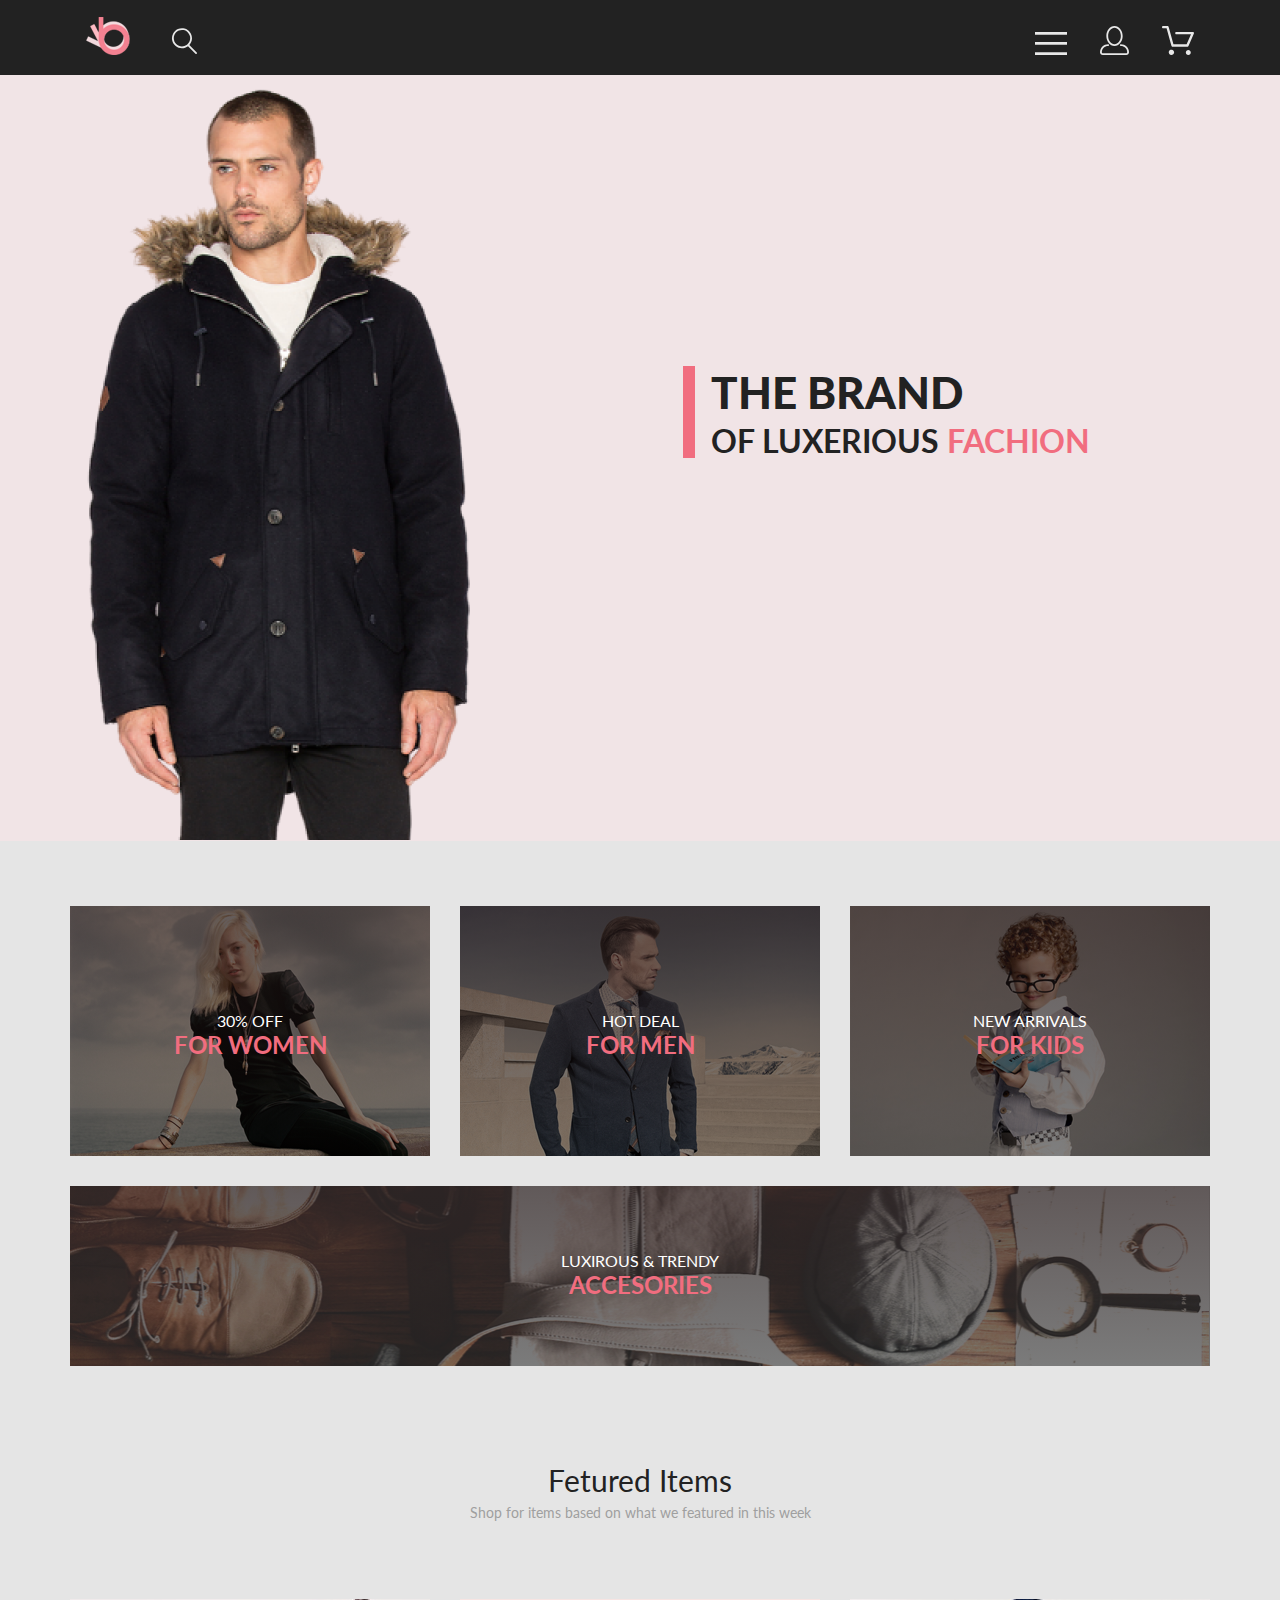
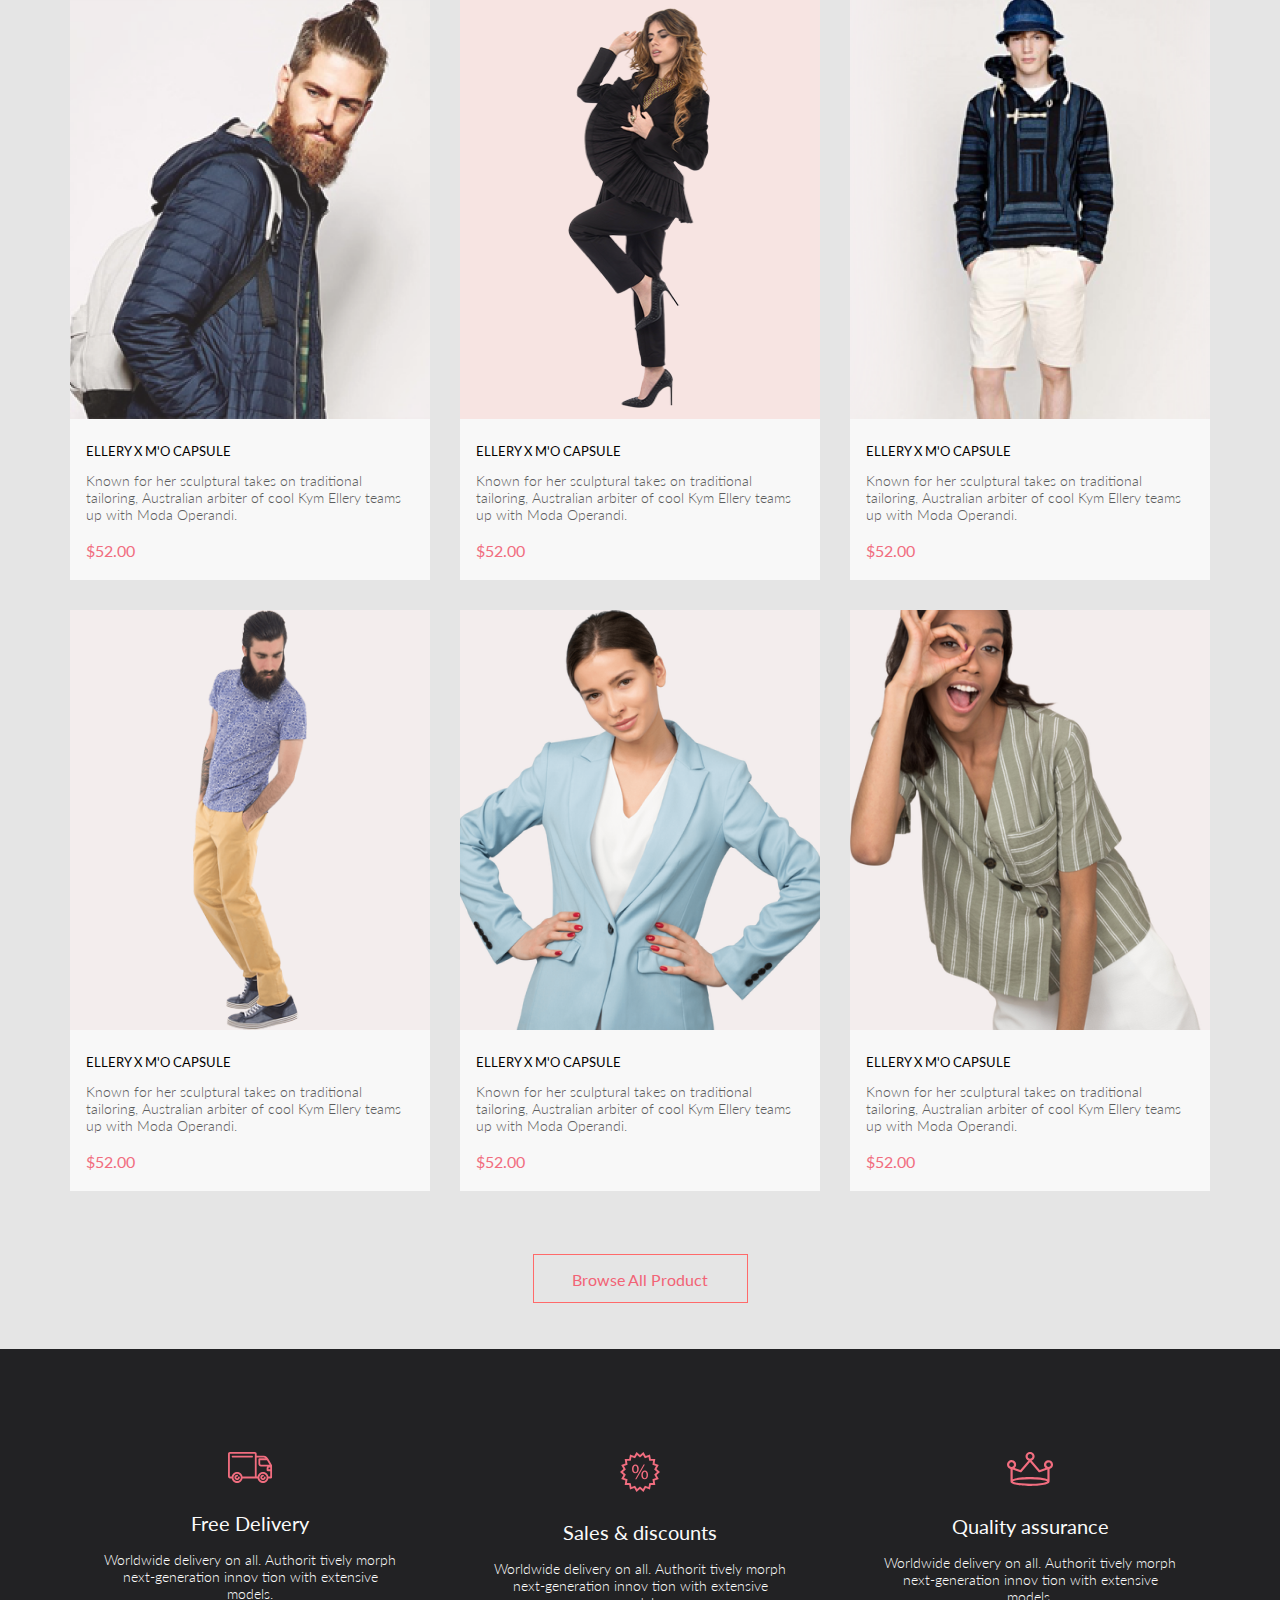
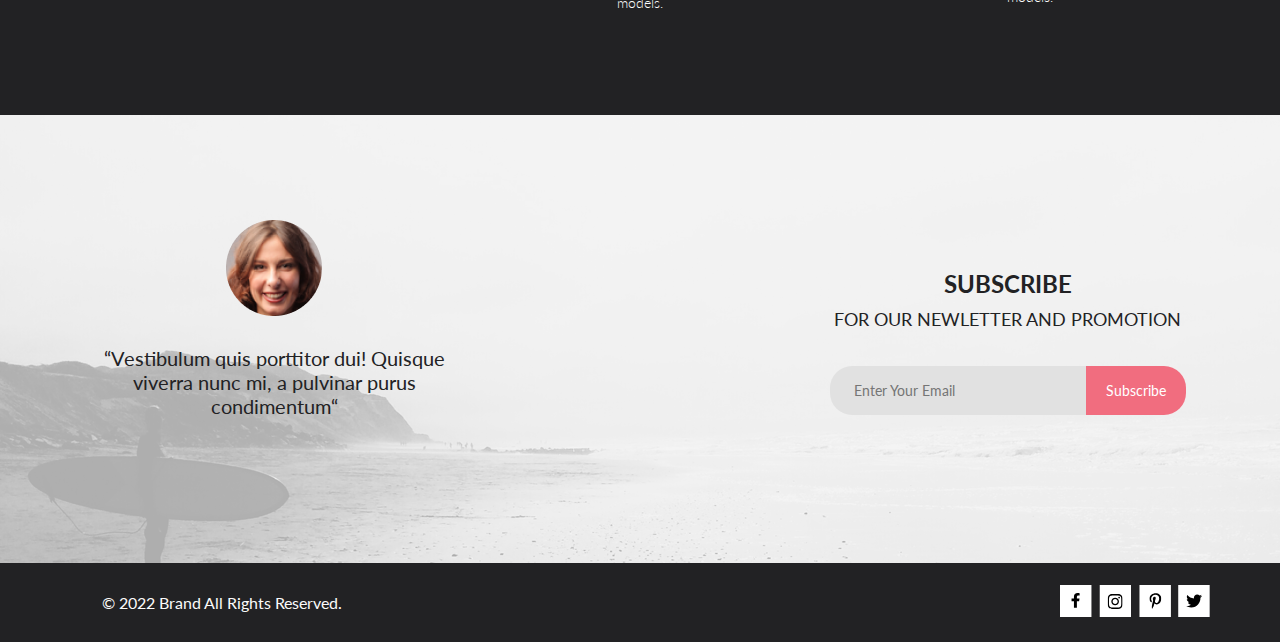
==== index.html @ b15cd78d "черновик ДЗ №3" ====
<!DOCTYPE html>
<html lang="en">
<head>
    <meta charset="UTF-8">
    <meta name="viewport" content="width=device-width, initial-scale=1.0">
    <title>Main_hw_1_advanced</title>
    <link rel="preconnect" href="https://fonts.googleapis.com">
    <link rel="preconnect" href="https://fonts.gstatic.com" crossorigin>
    <link href="https://fonts.googleapis.com/css2?family=Lato:wght@300;400;700;900&family=Open+Sans:wght@600;700;800&family=Raleway:wght@300;400;700&display=swap" rel="stylesheet">
    <link rel="stylesheet" href="style.css">
</head>
<body>
    <!-- делаем общий блок для всех блоков, что б прикрепить выпадающее меню сайта - бургер-меню -->
    <div class="box-content">
        <header class="heading center">
            <nav class="heading_left">
                <a href="#"><img src="img/logo_main.svg" width="44" alt="logo"></a>
                <a href="#"><img src="img/logo_search.svg" width="26" alt="search"></a>
            </nav>
            <nav class="heading_rigth">
                <!-- в лекции №2  алексей удалил обертку burger-menu-icon -->
                <div class="burger-menu-icon">
                    <input id="burger" type="checkbox" checked hidden>
                    <label for="burger">
                        <img src="img/logo_nav.svg" width="32" alt="burger-menu">
                    </label>
                    <nav class="nav-burger">
                        <h3 class="nav-burger__tytle">MENU</h3>
                        <div class="nav-burger__box">
                            <ul>
                                <li class="nav-burger__subject"><a href="catalog.html"></a>MAN
                                    <ul>
                                        <li class="nav-burger__link"><a href="#"></a>Accessories</li>
                                        <li class="nav-burger__link"><a href="#"></a>Bags</li>
                                        <li class="nav-burger__link"><a href="#"></a>Denim</li>
                                        <li class="nav-burger__link"><a href="#"></a>T-Shitrs</li>
                                    </ul>
                                </li>
                                <li class="nav-burger__subject"><a href="catalog.html"></a>WOMEN
                                    <ul>
                                        <li class="nav-burger__link"><a href="#"></a>Accessories</li>
                                        <li class="nav-burger__link"><a href="#"></a>Jackets & Coats</li>
                                        <li class="nav-burger__link"><a href="#"></a>Polos</li>
                                        <li class="nav-burger__link"><a href="#"></a>T-Shirts</li>
                                        <li class="nav-burger__link"><a href="#"></a>Shirts</li>
                                    </ul>
                                </li>
                                <li class="nav-burger__subject"><a href="catalog.html"></a>KIDS
                                    <ul>
                                        <li class="nav-burger__link"><a href="#"></a>Accessories</li>
                                        <li class="nav-burger__link"><a href="#"></a>Jackets & Coats</li>
                                        <li class="nav-burger__link"><a href="#"></a>Polos</li>
                                        <li class="nav-burger__link"><a href="#"></a>T-Shirts</li>
                                        <li class="nav-burger__link"><a href="#"></a>Shirts</li>
                                        <li class="nav-burger__link"><a href="#"></a>Bags</li>
                                    </ul>
                                </li>
                            </ul>
                        </div>
                        
                    </nav>
                    
                </div>



                <!-- переделали на лекции №2. Можно использовать тег details - как в выпадающих меню размеров, но здесь для примера второй вариант -->
                <!-- <div class="heading_mobile-menu">
                    <a class="activ-mobile-menu" href="#"><img src="img/logo_nav.svg" width="32" alt="menu">
                        <div class="mobile-menu">
                            <h3 class="mobile-menu__tytle">MENU</h3>
                            <div class="mobile-menu__box">
                                <div class="mobile-menu__subtitle">
                                    <a class="mobile-menu__subject" href="catalog.html" >MAN
                                        <ul class="mobile-menu__list">
                                            <li><a href="#" class="mobile-menu__link">Accessories</a></li>
                                            <li><a href="#" class="mobile-menu__link">Bags</a></li>
                                            <li><a href="#" class="mobile-menu__link">Denim</a></li>
                                            <li><a href="#" class="mobile-menu__link">T-Shitrs</a></li>   
                                        </ul>
                                    </a>
                                </div>
                                <div class="mobile-menu__subtitle">
                                    <a href="catalog.html" class="mobile-menu__subject">WOMEN</a>
                                    <ul class="mobile-menu__list">
                                        <li><a href="#" class="mobile-menu__link">Accessories</a></li>
                                        <li><a href="#" class="mobile-menu__link">Jackets & Coats</a></li>
                                        <li><a href="#" class="mobile-menu__link">Polos</a></li>
                                        <li><a href="#" class="mobile-menu__link">T-Shitrs</a></li>   
                                        <li><a href="#" class="mobile-menu__link">Shitrs</a></li>   
                                    </ul>
                                </div>
                                <div class="mobile-menu__subtitle">
                                    <a href="catalog.html" class="mobile-menu__subject">KIDS</a>
                                    <ul class="mobile-menu__list">
                                        <li><a href="#" class="mobile-menu__link">Accessories</a></li>
                                        <li><a href="#" class="mobile-menu__link">Jackets & Coats</a></li>
                                        <li><a href="#" class="mobile-menu__link">Polos</a></li>
                                        <li><a href="#" class="mobile-menu__link">T-Shitrs</a></li>   
                                        <li><a href="#" class="mobile-menu__link">Shitrs</a></li>   
                                        <li><a href="#" class="mobile-menu__link">Bags</a></li>   
                                    </ul>
                                </div>
                            </div>  
                        </div>
                    </a>
                </div> -->
                
                <a class="no-mobile" href="#"><img src="img/logo_account.svg" width="29" height="29"></a>
                <a class="no-mobile" href="cart.html"><img src="img/logo_basket.svg" width="32" height="29"></a>
            </nav>
            
        </header>
    
        <section class="top center">
            <div class="top_img">
                <img src="img/top_image.png" alt="image">
            </div>
            <div class="top_info">
                <div class="rectangle"></div>
                <!-- <img class="rectangle" src="img/top_rectangle.svg" alt="rectangle"> -->
                <div class="top_info_title">
                    <h1 class="title">THE BRAND
                    </h1>
                    <h2 class="subtitle">OF LUXERIOUS <span class="colortext">FACHION</span></h2>
                </div>
            </div>
        </section>
    
        <section class="content center">
                <div class="elem elem1">
                    <a class="elem_link" href="#">
                        <p class="text_elem">30% OFF</p>
                        <h3 class="subject">FOR WOMEN</h3>
                    </a>      
                </div>
                <div class="elem elem2">
                    <a class="elem_link" href="#">
                        <p class="text_elem">HOT DEAL</p>
                        <h3 class="subject">FOR MEN</h3>
                    </a>
                </div>
                <div class="elem elem3">
                    <a class="elem_link" href="#">
                        <p class="text_elem">NEW ARRIVALS</p>
                        <h3 class="subject">FOR KIDS</h3>
                    </a>
                </div>
                <div class="elem elem_big">
                    <a class="elem_link" href="#">
                        <p class="text_elem">LUXIROUS & TRENDY</p>
                        <h3 class="subject">ACCESORIES</h3>
                    </a>   
                </div>
        </section>
    
        <section class="products center">
            <div class="products_info">
                <h4 class="products_title">Fetured Items</h4>
                <p class="products_text">Shop for items based on what we featured in this week</p>
            </div>
            
            <div class="product">
                <div class="product_img">
                    <img src="img/prod_1.png" alt="photo" class="prod_photo">
                </div>
                <a href="#" class="name">ELLERY X M'O CAPSULE</a>
                <!-- <h5 class="name"></h5> -->
                <p class="description">Known for her sculptural takes on traditional tailoring, Australian arbiter of cool Kym Ellery teams up with Moda Operandi.</p>
                <p class="price">$52.00</p>
    
                <a href="#" class="product_add"><svg width="27" height="25" viewBox="0 0 27 25" fill="none" xmlns="http://www.w3.org/2000/svg">
                    <path d="M21.9521 23.2662H21.8397C21.2306 23.2662 20.7188 22.7666 20.6746 22.1289C20.6302 21.4602 21.1187 20.8781 21.7637 20.8341C21.7891 20.8324 21.8156 20.8315 21.8417 20.8315C22.4587 20.8315 22.9755 21.3214 23.0213 21.9482C23.0331 22.1967 22.9926 22.5509 22.7371 22.8434L22.7312 22.8502L22.7254 22.8571C22.5287 23.0907 22.2619 23.2316 21.9521 23.2662ZM8.22003 23.2599C7.56946 23.2599 7.04022 22.7169 7.04022 22.0496C7.04022 21.3827 7.56946 20.8401 8.22003 20.8401C8.87061 20.8401 9.39984 21.3827 9.39984 22.0496C9.39984 22.7169 8.87061 23.2599 8.22003 23.2599Z" fill="white"/>
                    <path d="M21.8765 22.2662C21.9215 22.2549 21.9428 22.2339 21.9605 22.2129C21.9683 22.2037 21.9761 22.1946 21.9839 22.1855C22.0204 22.1438 22.0237 22.0553 22.0229 22.0105C22.0097 21.9044 21.9189 21.8315 21.8417 21.8315C21.838 21.8315 21.8341 21.8317 21.8317 21.8318C21.7536 21.8372 21.6658 21.9409 21.6724 22.0625C21.6818 22.1793 21.7679 22.2662 21.8397 22.2662H21.8765ZM8.22003 22.2599C8.31921 22.2599 8.39984 22.1655 8.39984 22.0496C8.39984 21.9341 8.31921 21.8401 8.22003 21.8401C8.12091 21.8401 8.04022 21.9341 8.04022 22.0496C8.04022 22.1655 8.12091 22.2599 8.22003 22.2599ZM21.9999 24.2662C21.9522 24.2662 21.8883 24.2662 21.8397 24.2662C20.7021 24.2662 19.7571 23.3545 19.677 22.198C19.5969 20.9929 20.4942 19.9183 21.6957 19.8364C21.7446 19.8331 21.7933 19.8315 21.8417 19.8315C22.9804 19.8315 23.9418 20.7324 24.0195 21.8884C24.051 22.4915 23.8746 23.0612 23.4903 23.5012C23.106 23.9575 22.5768 24.2177 21.9999 24.2662ZM8.22003 24.2599C7.01581 24.2599 6.04022 23.2709 6.04022 22.0496C6.04022 20.8291 7.01581 19.8401 8.22003 19.8401C9.42419 19.8401 10.3998 20.8291 10.3998 22.0496C10.3998 23.2709 9.42419 24.2599 8.22003 24.2599ZM21.1989 17.3938H9.13354C8.70062 17.3938 8.31635 17.1005 8.2038 16.6775L4.27802 2.24768H1.52222C0.993896 2.24768 0.561035 1.80859 0.561035 1.27039C0.561035 0.733032 0.993896 0.292969 1.52222 0.292969H4.99982C5.43182 0.292969 5.8161 0.586304 5.92859 1.01025L9.85443 15.4391H20.5581L24.1149 7.13379H12.2583C11.7291 7.13379 11.2962 6.69373 11.2962 6.15649C11.2962 5.61914 11.7291 5.17908 12.2583 5.17908H25.5891C25.9095 5.17908 26.2146 5.34192 26.3901 5.61914C26.5665 5.89539 26.5989 6.23743 26.4702 6.547L22.08 16.807C21.9198 17.1653 21.5832 17.3938 21.1989 17.3938Z" fill="white"/>
                    <path d="M21.8765 22.2662C21.9215 22.2549 21.9428 22.2339 21.9605 22.2129C21.9683 22.2037 21.9761 22.1946 21.9839 22.1855C22.0204 22.1438 22.0237 22.0553 22.0229 22.0105C22.0097 21.9044 21.9189 21.8315 21.8417 21.8315C21.838 21.8315 21.8341 21.8317 21.8317 21.8318C21.7536 21.8372 21.6658 21.9409 21.6724 22.0625C21.6818 22.1793 21.7679 22.2662 21.8397 22.2662H21.8765ZM8.22003 22.2599C8.31921 22.2599 8.39984 22.1655 8.39984 22.0496C8.39984 21.9341 8.31921 21.8401 8.22003 21.8401C8.12091 21.8401 8.04022 21.9341 8.04022 22.0496C8.04022 22.1655 8.12091 22.2599 8.22003 22.2599ZM21.9999 24.2662C21.9522 24.2662 21.8883 24.2662 21.8397 24.2662C20.7021 24.2662 19.7571 23.3545 19.677 22.198C19.5969 20.9929 20.4942 19.9183 21.6957 19.8364C21.7446 19.8331 21.7933 19.8315 21.8417 19.8315C22.9804 19.8315 23.9418 20.7324 24.0195 21.8884C24.051 22.4915 23.8746 23.0612 23.4903 23.5012C23.106 23.9575 22.5768 24.2177 21.9999 24.2662ZM8.22003 24.2599C7.01581 24.2599 6.04022 23.2709 6.04022 22.0496C6.04022 20.8291 7.01581 19.8401 8.22003 19.8401C9.42419 19.8401 10.3998 20.8291 10.3998 22.0496C10.3998 23.2709 9.42419 24.2599 8.22003 24.2599ZM21.1989 17.3938H9.13354C8.70062 17.3938 8.31635 17.1005 8.2038 16.6775L4.27802 2.24768H1.52222C0.993896 2.24768 0.561035 1.80859 0.561035 1.27039C0.561035 0.733032 0.993896 0.292969 1.52222 0.292969H4.99982C5.43182 0.292969 5.8161 0.586304 5.92859 1.01025L9.85443 15.4391H20.5581L24.1149 7.13379H12.2583C11.7291 7.13379 11.2962 6.69373 11.2962 6.15649C11.2962 5.61914 11.7291 5.17908 12.2583 5.17908H25.5891C25.9095 5.17908 26.2146 5.34192 26.3901 5.61914C26.5665 5.89539 26.5989 6.23743 26.4702 6.547L22.08 16.807C21.9198 17.1653 21.5832 17.3938 21.1989 17.3938Z" fill="white" class="cart"/>
                    </svg>
                    Add to Cart</a>
    
                
            </div>
            <div class="product">
                <div class="product_img">
                    <img width="360" src="img/prod_2_1.png" alt="photo" class="prod_photo prod_bekgr">
                </div>
                <a href="#" class="name">ELLERY X M'O CAPSULE</a>
                <p class="description">Known for her sculptural takes on traditional tailoring, Australian arbiter of cool Kym Ellery teams up with Moda Operandi.</p>
                <p class="price">$52.00</p>
                <a href="#" class="product_add"><svg width="27" height="25" viewBox="0 0 27 25" fill="none" xmlns="http://www.w3.org/2000/svg">
                    <path d="M21.9521 23.2662H21.8397C21.2306 23.2662 20.7188 22.7666 20.6746 22.1289C20.6302 21.4602 21.1187 20.8781 21.7637 20.8341C21.7891 20.8324 21.8156 20.8315 21.8417 20.8315C22.4587 20.8315 22.9755 21.3214 23.0213 21.9482C23.0331 22.1967 22.9926 22.5509 22.7371 22.8434L22.7312 22.8502L22.7254 22.8571C22.5287 23.0907 22.2619 23.2316 21.9521 23.2662ZM8.22003 23.2599C7.56946 23.2599 7.04022 22.7169 7.04022 22.0496C7.04022 21.3827 7.56946 20.8401 8.22003 20.8401C8.87061 20.8401 9.39984 21.3827 9.39984 22.0496C9.39984 22.7169 8.87061 23.2599 8.22003 23.2599Z" fill="white"/>
                    <path d="M21.8765 22.2662C21.9215 22.2549 21.9428 22.2339 21.9605 22.2129C21.9683 22.2037 21.9761 22.1946 21.9839 22.1855C22.0204 22.1438 22.0237 22.0553 22.0229 22.0105C22.0097 21.9044 21.9189 21.8315 21.8417 21.8315C21.838 21.8315 21.8341 21.8317 21.8317 21.8318C21.7536 21.8372 21.6658 21.9409 21.6724 22.0625C21.6818 22.1793 21.7679 22.2662 21.8397 22.2662H21.8765ZM8.22003 22.2599C8.31921 22.2599 8.39984 22.1655 8.39984 22.0496C8.39984 21.9341 8.31921 21.8401 8.22003 21.8401C8.12091 21.8401 8.04022 21.9341 8.04022 22.0496C8.04022 22.1655 8.12091 22.2599 8.22003 22.2599ZM21.9999 24.2662C21.9522 24.2662 21.8883 24.2662 21.8397 24.2662C20.7021 24.2662 19.7571 23.3545 19.677 22.198C19.5969 20.9929 20.4942 19.9183 21.6957 19.8364C21.7446 19.8331 21.7933 19.8315 21.8417 19.8315C22.9804 19.8315 23.9418 20.7324 24.0195 21.8884C24.051 22.4915 23.8746 23.0612 23.4903 23.5012C23.106 23.9575 22.5768 24.2177 21.9999 24.2662ZM8.22003 24.2599C7.01581 24.2599 6.04022 23.2709 6.04022 22.0496C6.04022 20.8291 7.01581 19.8401 8.22003 19.8401C9.42419 19.8401 10.3998 20.8291 10.3998 22.0496C10.3998 23.2709 9.42419 24.2599 8.22003 24.2599ZM21.1989 17.3938H9.13354C8.70062 17.3938 8.31635 17.1005 8.2038 16.6775L4.27802 2.24768H1.52222C0.993896 2.24768 0.561035 1.80859 0.561035 1.27039C0.561035 0.733032 0.993896 0.292969 1.52222 0.292969H4.99982C5.43182 0.292969 5.8161 0.586304 5.92859 1.01025L9.85443 15.4391H20.5581L24.1149 7.13379H12.2583C11.7291 7.13379 11.2962 6.69373 11.2962 6.15649C11.2962 5.61914 11.7291 5.17908 12.2583 5.17908H25.5891C25.9095 5.17908 26.2146 5.34192 26.3901 5.61914C26.5665 5.89539 26.5989 6.23743 26.4702 6.547L22.08 16.807C21.9198 17.1653 21.5832 17.3938 21.1989 17.3938Z" fill="white"/>
                    <path d="M21.8765 22.2662C21.9215 22.2549 21.9428 22.2339 21.9605 22.2129C21.9683 22.2037 21.9761 22.1946 21.9839 22.1855C22.0204 22.1438 22.0237 22.0553 22.0229 22.0105C22.0097 21.9044 21.9189 21.8315 21.8417 21.8315C21.838 21.8315 21.8341 21.8317 21.8317 21.8318C21.7536 21.8372 21.6658 21.9409 21.6724 22.0625C21.6818 22.1793 21.7679 22.2662 21.8397 22.2662H21.8765ZM8.22003 22.2599C8.31921 22.2599 8.39984 22.1655 8.39984 22.0496C8.39984 21.9341 8.31921 21.8401 8.22003 21.8401C8.12091 21.8401 8.04022 21.9341 8.04022 22.0496C8.04022 22.1655 8.12091 22.2599 8.22003 22.2599ZM21.9999 24.2662C21.9522 24.2662 21.8883 24.2662 21.8397 24.2662C20.7021 24.2662 19.7571 23.3545 19.677 22.198C19.5969 20.9929 20.4942 19.9183 21.6957 19.8364C21.7446 19.8331 21.7933 19.8315 21.8417 19.8315C22.9804 19.8315 23.9418 20.7324 24.0195 21.8884C24.051 22.4915 23.8746 23.0612 23.4903 23.5012C23.106 23.9575 22.5768 24.2177 21.9999 24.2662ZM8.22003 24.2599C7.01581 24.2599 6.04022 23.2709 6.04022 22.0496C6.04022 20.8291 7.01581 19.8401 8.22003 19.8401C9.42419 19.8401 10.3998 20.8291 10.3998 22.0496C10.3998 23.2709 9.42419 24.2599 8.22003 24.2599ZM21.1989 17.3938H9.13354C8.70062 17.3938 8.31635 17.1005 8.2038 16.6775L4.27802 2.24768H1.52222C0.993896 2.24768 0.561035 1.80859 0.561035 1.27039C0.561035 0.733032 0.993896 0.292969 1.52222 0.292969H4.99982C5.43182 0.292969 5.8161 0.586304 5.92859 1.01025L9.85443 15.4391H20.5581L24.1149 7.13379H12.2583C11.7291 7.13379 11.2962 6.69373 11.2962 6.15649C11.2962 5.61914 11.7291 5.17908 12.2583 5.17908H25.5891C25.9095 5.17908 26.2146 5.34192 26.3901 5.61914C26.5665 5.89539 26.5989 6.23743 26.4702 6.547L22.08 16.807C21.9198 17.1653 21.5832 17.3938 21.1989 17.3938Z" fill="white" class="cart"/>
                    </svg>
                    Add to Cart</a>
            </div>
            <div class="product">
                <div class="product_img">
                    <img width="360" src="img/prod_3.png" alt="photo" class="prod_photo">
                </div>
                <a href="#" class="name">ELLERY X M'O CAPSULE</a>
                <p class="description">Known for her sculptural takes on traditional tailoring, Australian arbiter of cool Kym Ellery teams up with Moda Operandi.</p>
                <p class="price">$52.00</p>
                <a href="#" class="product_add"><svg width="27" height="25" viewBox="0 0 27 25" fill="none" xmlns="http://www.w3.org/2000/svg">
                    <path d="M21.9521 23.2662H21.8397C21.2306 23.2662 20.7188 22.7666 20.6746 22.1289C20.6302 21.4602 21.1187 20.8781 21.7637 20.8341C21.7891 20.8324 21.8156 20.8315 21.8417 20.8315C22.4587 20.8315 22.9755 21.3214 23.0213 21.9482C23.0331 22.1967 22.9926 22.5509 22.7371 22.8434L22.7312 22.8502L22.7254 22.8571C22.5287 23.0907 22.2619 23.2316 21.9521 23.2662ZM8.22003 23.2599C7.56946 23.2599 7.04022 22.7169 7.04022 22.0496C7.04022 21.3827 7.56946 20.8401 8.22003 20.8401C8.87061 20.8401 9.39984 21.3827 9.39984 22.0496C9.39984 22.7169 8.87061 23.2599 8.22003 23.2599Z" fill="white"/>
                    <path d="M21.8765 22.2662C21.9215 22.2549 21.9428 22.2339 21.9605 22.2129C21.9683 22.2037 21.9761 22.1946 21.9839 22.1855C22.0204 22.1438 22.0237 22.0553 22.0229 22.0105C22.0097 21.9044 21.9189 21.8315 21.8417 21.8315C21.838 21.8315 21.8341 21.8317 21.8317 21.8318C21.7536 21.8372 21.6658 21.9409 21.6724 22.0625C21.6818 22.1793 21.7679 22.2662 21.8397 22.2662H21.8765ZM8.22003 22.2599C8.31921 22.2599 8.39984 22.1655 8.39984 22.0496C8.39984 21.9341 8.31921 21.8401 8.22003 21.8401C8.12091 21.8401 8.04022 21.9341 8.04022 22.0496C8.04022 22.1655 8.12091 22.2599 8.22003 22.2599ZM21.9999 24.2662C21.9522 24.2662 21.8883 24.2662 21.8397 24.2662C20.7021 24.2662 19.7571 23.3545 19.677 22.198C19.5969 20.9929 20.4942 19.9183 21.6957 19.8364C21.7446 19.8331 21.7933 19.8315 21.8417 19.8315C22.9804 19.8315 23.9418 20.7324 24.0195 21.8884C24.051 22.4915 23.8746 23.0612 23.4903 23.5012C23.106 23.9575 22.5768 24.2177 21.9999 24.2662ZM8.22003 24.2599C7.01581 24.2599 6.04022 23.2709 6.04022 22.0496C6.04022 20.8291 7.01581 19.8401 8.22003 19.8401C9.42419 19.8401 10.3998 20.8291 10.3998 22.0496C10.3998 23.2709 9.42419 24.2599 8.22003 24.2599ZM21.1989 17.3938H9.13354C8.70062 17.3938 8.31635 17.1005 8.2038 16.6775L4.27802 2.24768H1.52222C0.993896 2.24768 0.561035 1.80859 0.561035 1.27039C0.561035 0.733032 0.993896 0.292969 1.52222 0.292969H4.99982C5.43182 0.292969 5.8161 0.586304 5.92859 1.01025L9.85443 15.4391H20.5581L24.1149 7.13379H12.2583C11.7291 7.13379 11.2962 6.69373 11.2962 6.15649C11.2962 5.61914 11.7291 5.17908 12.2583 5.17908H25.5891C25.9095 5.17908 26.2146 5.34192 26.3901 5.61914C26.5665 5.89539 26.5989 6.23743 26.4702 6.547L22.08 16.807C21.9198 17.1653 21.5832 17.3938 21.1989 17.3938Z" fill="white"/>
                    <path d="M21.8765 22.2662C21.9215 22.2549 21.9428 22.2339 21.9605 22.2129C21.9683 22.2037 21.9761 22.1946 21.9839 22.1855C22.0204 22.1438 22.0237 22.0553 22.0229 22.0105C22.0097 21.9044 21.9189 21.8315 21.8417 21.8315C21.838 21.8315 21.8341 21.8317 21.8317 21.8318C21.7536 21.8372 21.6658 21.9409 21.6724 22.0625C21.6818 22.1793 21.7679 22.2662 21.8397 22.2662H21.8765ZM8.22003 22.2599C8.31921 22.2599 8.39984 22.1655 8.39984 22.0496C8.39984 21.9341 8.31921 21.8401 8.22003 21.8401C8.12091 21.8401 8.04022 21.9341 8.04022 22.0496C8.04022 22.1655 8.12091 22.2599 8.22003 22.2599ZM21.9999 24.2662C21.9522 24.2662 21.8883 24.2662 21.8397 24.2662C20.7021 24.2662 19.7571 23.3545 19.677 22.198C19.5969 20.9929 20.4942 19.9183 21.6957 19.8364C21.7446 19.8331 21.7933 19.8315 21.8417 19.8315C22.9804 19.8315 23.9418 20.7324 24.0195 21.8884C24.051 22.4915 23.8746 23.0612 23.4903 23.5012C23.106 23.9575 22.5768 24.2177 21.9999 24.2662ZM8.22003 24.2599C7.01581 24.2599 6.04022 23.2709 6.04022 22.0496C6.04022 20.8291 7.01581 19.8401 8.22003 19.8401C9.42419 19.8401 10.3998 20.8291 10.3998 22.0496C10.3998 23.2709 9.42419 24.2599 8.22003 24.2599ZM21.1989 17.3938H9.13354C8.70062 17.3938 8.31635 17.1005 8.2038 16.6775L4.27802 2.24768H1.52222C0.993896 2.24768 0.561035 1.80859 0.561035 1.27039C0.561035 0.733032 0.993896 0.292969 1.52222 0.292969H4.99982C5.43182 0.292969 5.8161 0.586304 5.92859 1.01025L9.85443 15.4391H20.5581L24.1149 7.13379H12.2583C11.7291 7.13379 11.2962 6.69373 11.2962 6.15649C11.2962 5.61914 11.7291 5.17908 12.2583 5.17908H25.5891C25.9095 5.17908 26.2146 5.34192 26.3901 5.61914C26.5665 5.89539 26.5989 6.23743 26.4702 6.547L22.08 16.807C21.9198 17.1653 21.5832 17.3938 21.1989 17.3938Z" fill="white" class="cart"/>
                    </svg>
                    Add to Cart</a>
            </div>
            <div class="product">
                <div class="product_img">
                    <img width="360" src="img/prod_4.png" alt="photo" class="prod_photo">
                </div>
                <a href="#" class="name">ELLERY X M'O CAPSULE</a>
                <p class="description">Known for her sculptural takes on traditional tailoring, Australian arbiter of cool Kym Ellery teams up with Moda Operandi.</p>
                <p class="price">$52.00</p>
                <a href="#" class="product_add"><svg width="27" height="25" viewBox="0 0 27 25" fill="none" xmlns="http://www.w3.org/2000/svg">
                    <path d="M21.9521 23.2662H21.8397C21.2306 23.2662 20.7188 22.7666 20.6746 22.1289C20.6302 21.4602 21.1187 20.8781 21.7637 20.8341C21.7891 20.8324 21.8156 20.8315 21.8417 20.8315C22.4587 20.8315 22.9755 21.3214 23.0213 21.9482C23.0331 22.1967 22.9926 22.5509 22.7371 22.8434L22.7312 22.8502L22.7254 22.8571C22.5287 23.0907 22.2619 23.2316 21.9521 23.2662ZM8.22003 23.2599C7.56946 23.2599 7.04022 22.7169 7.04022 22.0496C7.04022 21.3827 7.56946 20.8401 8.22003 20.8401C8.87061 20.8401 9.39984 21.3827 9.39984 22.0496C9.39984 22.7169 8.87061 23.2599 8.22003 23.2599Z" fill="white"/>
                    <path d="M21.8765 22.2662C21.9215 22.2549 21.9428 22.2339 21.9605 22.2129C21.9683 22.2037 21.9761 22.1946 21.9839 22.1855C22.0204 22.1438 22.0237 22.0553 22.0229 22.0105C22.0097 21.9044 21.9189 21.8315 21.8417 21.8315C21.838 21.8315 21.8341 21.8317 21.8317 21.8318C21.7536 21.8372 21.6658 21.9409 21.6724 22.0625C21.6818 22.1793 21.7679 22.2662 21.8397 22.2662H21.8765ZM8.22003 22.2599C8.31921 22.2599 8.39984 22.1655 8.39984 22.0496C8.39984 21.9341 8.31921 21.8401 8.22003 21.8401C8.12091 21.8401 8.04022 21.9341 8.04022 22.0496C8.04022 22.1655 8.12091 22.2599 8.22003 22.2599ZM21.9999 24.2662C21.9522 24.2662 21.8883 24.2662 21.8397 24.2662C20.7021 24.2662 19.7571 23.3545 19.677 22.198C19.5969 20.9929 20.4942 19.9183 21.6957 19.8364C21.7446 19.8331 21.7933 19.8315 21.8417 19.8315C22.9804 19.8315 23.9418 20.7324 24.0195 21.8884C24.051 22.4915 23.8746 23.0612 23.4903 23.5012C23.106 23.9575 22.5768 24.2177 21.9999 24.2662ZM8.22003 24.2599C7.01581 24.2599 6.04022 23.2709 6.04022 22.0496C6.04022 20.8291 7.01581 19.8401 8.22003 19.8401C9.42419 19.8401 10.3998 20.8291 10.3998 22.0496C10.3998 23.2709 9.42419 24.2599 8.22003 24.2599ZM21.1989 17.3938H9.13354C8.70062 17.3938 8.31635 17.1005 8.2038 16.6775L4.27802 2.24768H1.52222C0.993896 2.24768 0.561035 1.80859 0.561035 1.27039C0.561035 0.733032 0.993896 0.292969 1.52222 0.292969H4.99982C5.43182 0.292969 5.8161 0.586304 5.92859 1.01025L9.85443 15.4391H20.5581L24.1149 7.13379H12.2583C11.7291 7.13379 11.2962 6.69373 11.2962 6.15649C11.2962 5.61914 11.7291 5.17908 12.2583 5.17908H25.5891C25.9095 5.17908 26.2146 5.34192 26.3901 5.61914C26.5665 5.89539 26.5989 6.23743 26.4702 6.547L22.08 16.807C21.9198 17.1653 21.5832 17.3938 21.1989 17.3938Z" fill="white"/>
                    <path d="M21.8765 22.2662C21.9215 22.2549 21.9428 22.2339 21.9605 22.2129C21.9683 22.2037 21.9761 22.1946 21.9839 22.1855C22.0204 22.1438 22.0237 22.0553 22.0229 22.0105C22.0097 21.9044 21.9189 21.8315 21.8417 21.8315C21.838 21.8315 21.8341 21.8317 21.8317 21.8318C21.7536 21.8372 21.6658 21.9409 21.6724 22.0625C21.6818 22.1793 21.7679 22.2662 21.8397 22.2662H21.8765ZM8.22003 22.2599C8.31921 22.2599 8.39984 22.1655 8.39984 22.0496C8.39984 21.9341 8.31921 21.8401 8.22003 21.8401C8.12091 21.8401 8.04022 21.9341 8.04022 22.0496C8.04022 22.1655 8.12091 22.2599 8.22003 22.2599ZM21.9999 24.2662C21.9522 24.2662 21.8883 24.2662 21.8397 24.2662C20.7021 24.2662 19.7571 23.3545 19.677 22.198C19.5969 20.9929 20.4942 19.9183 21.6957 19.8364C21.7446 19.8331 21.7933 19.8315 21.8417 19.8315C22.9804 19.8315 23.9418 20.7324 24.0195 21.8884C24.051 22.4915 23.8746 23.0612 23.4903 23.5012C23.106 23.9575 22.5768 24.2177 21.9999 24.2662ZM8.22003 24.2599C7.01581 24.2599 6.04022 23.2709 6.04022 22.0496C6.04022 20.8291 7.01581 19.8401 8.22003 19.8401C9.42419 19.8401 10.3998 20.8291 10.3998 22.0496C10.3998 23.2709 9.42419 24.2599 8.22003 24.2599ZM21.1989 17.3938H9.13354C8.70062 17.3938 8.31635 17.1005 8.2038 16.6775L4.27802 2.24768H1.52222C0.993896 2.24768 0.561035 1.80859 0.561035 1.27039C0.561035 0.733032 0.993896 0.292969 1.52222 0.292969H4.99982C5.43182 0.292969 5.8161 0.586304 5.92859 1.01025L9.85443 15.4391H20.5581L24.1149 7.13379H12.2583C11.7291 7.13379 11.2962 6.69373 11.2962 6.15649C11.2962 5.61914 11.7291 5.17908 12.2583 5.17908H25.5891C25.9095 5.17908 26.2146 5.34192 26.3901 5.61914C26.5665 5.89539 26.5989 6.23743 26.4702 6.547L22.08 16.807C21.9198 17.1653 21.5832 17.3938 21.1989 17.3938Z" fill="white" class="cart"/>
                    </svg>
                    Add to Cart</a>
            </div>
            <div class="product">
                <div class="product_img">
                    <img width="360" src="img/prod_5.png" alt="photo" class="prod_photo">
                </div>
                <a href="#" class="name">ELLERY X M'O CAPSULE</a>
                <p class="description">Known for her sculptural takes on traditional tailoring, Australian arbiter of cool Kym Ellery teams up with Moda Operandi.</p>
                <p class="price">$52.00</p>
                <a href="#" class="product_add"><svg width="27" height="25" viewBox="0 0 27 25" fill="none" xmlns="http://www.w3.org/2000/svg">
                    <path d="M21.9521 23.2662H21.8397C21.2306 23.2662 20.7188 22.7666 20.6746 22.1289C20.6302 21.4602 21.1187 20.8781 21.7637 20.8341C21.7891 20.8324 21.8156 20.8315 21.8417 20.8315C22.4587 20.8315 22.9755 21.3214 23.0213 21.9482C23.0331 22.1967 22.9926 22.5509 22.7371 22.8434L22.7312 22.8502L22.7254 22.8571C22.5287 23.0907 22.2619 23.2316 21.9521 23.2662ZM8.22003 23.2599C7.56946 23.2599 7.04022 22.7169 7.04022 22.0496C7.04022 21.3827 7.56946 20.8401 8.22003 20.8401C8.87061 20.8401 9.39984 21.3827 9.39984 22.0496C9.39984 22.7169 8.87061 23.2599 8.22003 23.2599Z" fill="white"/>
                    <path d="M21.8765 22.2662C21.9215 22.2549 21.9428 22.2339 21.9605 22.2129C21.9683 22.2037 21.9761 22.1946 21.9839 22.1855C22.0204 22.1438 22.0237 22.0553 22.0229 22.0105C22.0097 21.9044 21.9189 21.8315 21.8417 21.8315C21.838 21.8315 21.8341 21.8317 21.8317 21.8318C21.7536 21.8372 21.6658 21.9409 21.6724 22.0625C21.6818 22.1793 21.7679 22.2662 21.8397 22.2662H21.8765ZM8.22003 22.2599C8.31921 22.2599 8.39984 22.1655 8.39984 22.0496C8.39984 21.9341 8.31921 21.8401 8.22003 21.8401C8.12091 21.8401 8.04022 21.9341 8.04022 22.0496C8.04022 22.1655 8.12091 22.2599 8.22003 22.2599ZM21.9999 24.2662C21.9522 24.2662 21.8883 24.2662 21.8397 24.2662C20.7021 24.2662 19.7571 23.3545 19.677 22.198C19.5969 20.9929 20.4942 19.9183 21.6957 19.8364C21.7446 19.8331 21.7933 19.8315 21.8417 19.8315C22.9804 19.8315 23.9418 20.7324 24.0195 21.8884C24.051 22.4915 23.8746 23.0612 23.4903 23.5012C23.106 23.9575 22.5768 24.2177 21.9999 24.2662ZM8.22003 24.2599C7.01581 24.2599 6.04022 23.2709 6.04022 22.0496C6.04022 20.8291 7.01581 19.8401 8.22003 19.8401C9.42419 19.8401 10.3998 20.8291 10.3998 22.0496C10.3998 23.2709 9.42419 24.2599 8.22003 24.2599ZM21.1989 17.3938H9.13354C8.70062 17.3938 8.31635 17.1005 8.2038 16.6775L4.27802 2.24768H1.52222C0.993896 2.24768 0.561035 1.80859 0.561035 1.27039C0.561035 0.733032 0.993896 0.292969 1.52222 0.292969H4.99982C5.43182 0.292969 5.8161 0.586304 5.92859 1.01025L9.85443 15.4391H20.5581L24.1149 7.13379H12.2583C11.7291 7.13379 11.2962 6.69373 11.2962 6.15649C11.2962 5.61914 11.7291 5.17908 12.2583 5.17908H25.5891C25.9095 5.17908 26.2146 5.34192 26.3901 5.61914C26.5665 5.89539 26.5989 6.23743 26.4702 6.547L22.08 16.807C21.9198 17.1653 21.5832 17.3938 21.1989 17.3938Z" fill="white"/>
                    <path d="M21.8765 22.2662C21.9215 22.2549 21.9428 22.2339 21.9605 22.2129C21.9683 22.2037 21.9761 22.1946 21.9839 22.1855C22.0204 22.1438 22.0237 22.0553 22.0229 22.0105C22.0097 21.9044 21.9189 21.8315 21.8417 21.8315C21.838 21.8315 21.8341 21.8317 21.8317 21.8318C21.7536 21.8372 21.6658 21.9409 21.6724 22.0625C21.6818 22.1793 21.7679 22.2662 21.8397 22.2662H21.8765ZM8.22003 22.2599C8.31921 22.2599 8.39984 22.1655 8.39984 22.0496C8.39984 21.9341 8.31921 21.8401 8.22003 21.8401C8.12091 21.8401 8.04022 21.9341 8.04022 22.0496C8.04022 22.1655 8.12091 22.2599 8.22003 22.2599ZM21.9999 24.2662C21.9522 24.2662 21.8883 24.2662 21.8397 24.2662C20.7021 24.2662 19.7571 23.3545 19.677 22.198C19.5969 20.9929 20.4942 19.9183 21.6957 19.8364C21.7446 19.8331 21.7933 19.8315 21.8417 19.8315C22.9804 19.8315 23.9418 20.7324 24.0195 21.8884C24.051 22.4915 23.8746 23.0612 23.4903 23.5012C23.106 23.9575 22.5768 24.2177 21.9999 24.2662ZM8.22003 24.2599C7.01581 24.2599 6.04022 23.2709 6.04022 22.0496C6.04022 20.8291 7.01581 19.8401 8.22003 19.8401C9.42419 19.8401 10.3998 20.8291 10.3998 22.0496C10.3998 23.2709 9.42419 24.2599 8.22003 24.2599ZM21.1989 17.3938H9.13354C8.70062 17.3938 8.31635 17.1005 8.2038 16.6775L4.27802 2.24768H1.52222C0.993896 2.24768 0.561035 1.80859 0.561035 1.27039C0.561035 0.733032 0.993896 0.292969 1.52222 0.292969H4.99982C5.43182 0.292969 5.8161 0.586304 5.92859 1.01025L9.85443 15.4391H20.5581L24.1149 7.13379H12.2583C11.7291 7.13379 11.2962 6.69373 11.2962 6.15649C11.2962 5.61914 11.7291 5.17908 12.2583 5.17908H25.5891C25.9095 5.17908 26.2146 5.34192 26.3901 5.61914C26.5665 5.89539 26.5989 6.23743 26.4702 6.547L22.08 16.807C21.9198 17.1653 21.5832 17.3938 21.1989 17.3938Z" fill="white" class="cart"/>
                    </svg>
                    Add to Cart</a>
            </div>
            <div class="product">
                <div class="product_img">
                    <img width="360" src="img/prod_6.png" alt="photo" class="prod_photo">
                </div>
                <a href="#" class="name">ELLERY X M'O CAPSULE</a>
                <p class="description">Known for her sculptural takes on traditional tailoring, Australian arbiter of cool Kym Ellery teams up with Moda Operandi.</p>
                <p class="price">$52.00</p>
                <a href="#" class="product_add"><svg width="27" height="25" viewBox="0 0 27 25" fill="none" xmlns="http://www.w3.org/2000/svg">
                    <path d="M21.9521 23.2662H21.8397C21.2306 23.2662 20.7188 22.7666 20.6746 22.1289C20.6302 21.4602 21.1187 20.8781 21.7637 20.8341C21.7891 20.8324 21.8156 20.8315 21.8417 20.8315C22.4587 20.8315 22.9755 21.3214 23.0213 21.9482C23.0331 22.1967 22.9926 22.5509 22.7371 22.8434L22.7312 22.8502L22.7254 22.8571C22.5287 23.0907 22.2619 23.2316 21.9521 23.2662ZM8.22003 23.2599C7.56946 23.2599 7.04022 22.7169 7.04022 22.0496C7.04022 21.3827 7.56946 20.8401 8.22003 20.8401C8.87061 20.8401 9.39984 21.3827 9.39984 22.0496C9.39984 22.7169 8.87061 23.2599 8.22003 23.2599Z" fill="white"/>
                    <path d="M21.8765 22.2662C21.9215 22.2549 21.9428 22.2339 21.9605 22.2129C21.9683 22.2037 21.9761 22.1946 21.9839 22.1855C22.0204 22.1438 22.0237 22.0553 22.0229 22.0105C22.0097 21.9044 21.9189 21.8315 21.8417 21.8315C21.838 21.8315 21.8341 21.8317 21.8317 21.8318C21.7536 21.8372 21.6658 21.9409 21.6724 22.0625C21.6818 22.1793 21.7679 22.2662 21.8397 22.2662H21.8765ZM8.22003 22.2599C8.31921 22.2599 8.39984 22.1655 8.39984 22.0496C8.39984 21.9341 8.31921 21.8401 8.22003 21.8401C8.12091 21.8401 8.04022 21.9341 8.04022 22.0496C8.04022 22.1655 8.12091 22.2599 8.22003 22.2599ZM21.9999 24.2662C21.9522 24.2662 21.8883 24.2662 21.8397 24.2662C20.7021 24.2662 19.7571 23.3545 19.677 22.198C19.5969 20.9929 20.4942 19.9183 21.6957 19.8364C21.7446 19.8331 21.7933 19.8315 21.8417 19.8315C22.9804 19.8315 23.9418 20.7324 24.0195 21.8884C24.051 22.4915 23.8746 23.0612 23.4903 23.5012C23.106 23.9575 22.5768 24.2177 21.9999 24.2662ZM8.22003 24.2599C7.01581 24.2599 6.04022 23.2709 6.04022 22.0496C6.04022 20.8291 7.01581 19.8401 8.22003 19.8401C9.42419 19.8401 10.3998 20.8291 10.3998 22.0496C10.3998 23.2709 9.42419 24.2599 8.22003 24.2599ZM21.1989 17.3938H9.13354C8.70062 17.3938 8.31635 17.1005 8.2038 16.6775L4.27802 2.24768H1.52222C0.993896 2.24768 0.561035 1.80859 0.561035 1.27039C0.561035 0.733032 0.993896 0.292969 1.52222 0.292969H4.99982C5.43182 0.292969 5.8161 0.586304 5.92859 1.01025L9.85443 15.4391H20.5581L24.1149 7.13379H12.2583C11.7291 7.13379 11.2962 6.69373 11.2962 6.15649C11.2962 5.61914 11.7291 5.17908 12.2583 5.17908H25.5891C25.9095 5.17908 26.2146 5.34192 26.3901 5.61914C26.5665 5.89539 26.5989 6.23743 26.4702 6.547L22.08 16.807C21.9198 17.1653 21.5832 17.3938 21.1989 17.3938Z" fill="white"/>
                    <path d="M21.8765 22.2662C21.9215 22.2549 21.9428 22.2339 21.9605 22.2129C21.9683 22.2037 21.9761 22.1946 21.9839 22.1855C22.0204 22.1438 22.0237 22.0553 22.0229 22.0105C22.0097 21.9044 21.9189 21.8315 21.8417 21.8315C21.838 21.8315 21.8341 21.8317 21.8317 21.8318C21.7536 21.8372 21.6658 21.9409 21.6724 22.0625C21.6818 22.1793 21.7679 22.2662 21.8397 22.2662H21.8765ZM8.22003 22.2599C8.31921 22.2599 8.39984 22.1655 8.39984 22.0496C8.39984 21.9341 8.31921 21.8401 8.22003 21.8401C8.12091 21.8401 8.04022 21.9341 8.04022 22.0496C8.04022 22.1655 8.12091 22.2599 8.22003 22.2599ZM21.9999 24.2662C21.9522 24.2662 21.8883 24.2662 21.8397 24.2662C20.7021 24.2662 19.7571 23.3545 19.677 22.198C19.5969 20.9929 20.4942 19.9183 21.6957 19.8364C21.7446 19.8331 21.7933 19.8315 21.8417 19.8315C22.9804 19.8315 23.9418 20.7324 24.0195 21.8884C24.051 22.4915 23.8746 23.0612 23.4903 23.5012C23.106 23.9575 22.5768 24.2177 21.9999 24.2662ZM8.22003 24.2599C7.01581 24.2599 6.04022 23.2709 6.04022 22.0496C6.04022 20.8291 7.01581 19.8401 8.22003 19.8401C9.42419 19.8401 10.3998 20.8291 10.3998 22.0496C10.3998 23.2709 9.42419 24.2599 8.22003 24.2599ZM21.1989 17.3938H9.13354C8.70062 17.3938 8.31635 17.1005 8.2038 16.6775L4.27802 2.24768H1.52222C0.993896 2.24768 0.561035 1.80859 0.561035 1.27039C0.561035 0.733032 0.993896 0.292969 1.52222 0.292969H4.99982C5.43182 0.292969 5.8161 0.586304 5.92859 1.01025L9.85443 15.4391H20.5581L24.1149 7.13379H12.2583C11.7291 7.13379 11.2962 6.69373 11.2962 6.15649C11.2962 5.61914 11.7291 5.17908 12.2583 5.17908H25.5891C25.9095 5.17908 26.2146 5.34192 26.3901 5.61914C26.5665 5.89539 26.5989 6.23743 26.4702 6.547L22.08 16.807C21.9198 17.1653 21.5832 17.3938 21.1989 17.3938Z" fill="white" class="cart"/>
                    </svg>
                    Add to Cart</a>
            </div>
            
            <div class="products_all">
                <a href="#" class="product_link">Browse All Product</a>
            </div>
        </section>
    
        <footer>
            <section class="advantages center">
                <article class="advantages__item">
                    <img width="45" src="img/advant1.svg" alt="image advantages" class="advantages__img">
                    <h3 class="advantages__title">Free Delivery</h3>
                    <p class="advantage__text">Worldwide delivery on all. Authorit tively morph next-generation innov tion with extensive models.</p>
                </article>
                <article class="advantages__item">
                    <img width="40" src="img/advant2.svg" alt="image advantages" class="advantages__img">
                    <h3 class="advantages__title">Sales & discounts</h3>
                    <p class="advantage__text">Worldwide delivery on all. Authorit tively morph next-generation innov tion with extensive models.</p>
                </article>
                <article class="advantages__item">
                    <img width="47" src="img/advant3.svg" alt="image advantages" class="advantages__img">
                    <h3 class="advantages__title">Quality assurance</h3>
                    <p class="advantage__text">Worldwide delivery on all. Authorit tively morph next-generation innov tion with extensive models.</p>
                </article>
            </section>
    
            <div class="subscription_background">
                <section class="subscription center">
                    <figure class="figure">
                        <img width="96" src="img/Intersect.png" alt="photo">
                        <figcaption class="fig_text">“Vestibulum quis porttitor dui! Quisque viverra nunc mi, a pulvinar purus condimentum“</figcaption>
                    </figure>
                    <div class="subscribe">
                        <div class="subscribe__title">
                            <h3 class="subscribe__title__main" >SUBSCRIBE</h3>
                            <h4 class="subscribe__title__subtitle" >FOR OUR NEWLETTER AND PROMOTION</h4>
                        </div>
                        <form class="subscribe__button">
                            <input class="subscribe__email" type="email" placeholder="Enter Your Email">
                            <button class="subscribe__submit" type="submit">Subscribe</button>
                        </form>
                    </div>
                </section>
            </div>
            
    
            <section class="social-network center">
                <div class="copyright">
                    <p class="copyright__text">© 2022  Brand  All Rights Reserved.</p>
                </div>
                <div class="social-network__icons">
                    <a href="#" class="icon">
                        <svg class="icon__img" width="32" height="32" viewBox="0 0 32 32" fill="none" xmlns="http://www.w3.org/2000/svg">
                            <path d="M31.4506 0H0V32H31.4506V0Z" fill="white" class="icon_bg"/>
                            <path d="M19.0884 16.28L19.5069 13.616H16.8902V11.8873C16.8902 11.1585 17.2557 10.4481 18.4277 10.4481H19.6172V8.17997C19.6172 8.17997 18.5377 8 17.5056 8C15.3507 8 13.9422 9.27593 13.9422 11.5857V13.616H11.5469V16.28H13.9422V22.72H16.8902V16.28H19.0884Z" fill="black" class="icon_fig"/>
                            </svg>
                    </a>
                    <a href="#" class="icon">
                        <svg class="icon__img" width="32" height="32" viewBox="0 0 32 32" fill="none" xmlns="http://www.w3.org/2000/svg">
                            <path d="M32.1883 0H0.737671V32H32.1883V0Z" fill="white" class="icon_bg"/>
                            <g clip-path="url(#clip0_190_1608)">
                            <path d="M16.1368 12.6816C14.0216 12.6816 12.3155 14.3849 12.3155 16.4967C12.3155 18.6084 14.0216 20.3117 16.1368 20.3117C18.2519 20.3117 19.958 18.6084 19.958 16.4967C19.958 14.3849 18.2519 12.6816 16.1368 12.6816ZM16.1368 18.9769C14.7699 18.9769 13.6525 17.8646 13.6525 16.4967C13.6525 15.1287 14.7666 14.0164 16.1368 14.0164C17.507 14.0164 18.6211 15.1287 18.6211 16.4967C18.6211 17.8646 17.5036 18.9769 16.1368 18.9769ZM21.0056 12.5256C21.0056 13.0203 20.6065 13.4154 20.1143 13.4154C19.6188 13.4154 19.223 13.017 19.223 12.5256C19.223 12.0342 19.6221 11.6357 20.1143 11.6357C20.6065 11.6357 21.0056 12.0342 21.0056 12.5256ZM23.5364 13.4287C23.4799 12.2367 23.2072 11.1808 22.3325 10.3109C21.4612 9.441 20.4036 9.16873 19.2097 9.10897C17.9792 9.03924 14.291 9.03924 13.0605 9.10897C11.8699 9.16541 10.8123 9.43768 9.93768 10.3076C9.06302 11.1775 8.79364 12.2334 8.73378 13.4254C8.66394 14.6539 8.66394 18.3361 8.73378 19.5646C8.79031 20.7566 9.06302 21.8125 9.93768 22.6824C10.8123 23.5523 11.8666 23.8246 13.0605 23.8844C14.291 23.9541 17.9792 23.9541 19.2097 23.8844C20.4036 23.8279 21.4612 23.5556 22.3325 22.6824C23.2039 21.8125 23.4766 20.7566 23.5364 19.5646C23.6063 18.3361 23.6063 14.6572 23.5364 13.4287ZM21.9468 20.8828C21.6874 21.5336 21.1852 22.0349 20.53 22.2972C19.5489 22.6857 17.2209 22.5961 16.1368 22.5961C15.0526 22.5961 12.7213 22.6824 11.7435 22.2972C11.0917 22.0383 10.5895 21.5369 10.3268 20.8828C9.93768 19.9033 10.0275 17.5791 10.0275 16.4967C10.0275 15.4142 9.941 13.0867 10.3268 12.1105C10.5862 11.4597 11.0884 10.9584 11.7435 10.6961C12.7246 10.3076 15.0526 10.3972 16.1368 10.3972C17.2209 10.3972 19.5523 10.3109 20.53 10.6961C21.1818 10.9551 21.684 11.4564 21.9468 12.1105C22.3359 13.09 22.2461 15.4142 22.2461 16.4967C22.2461 17.5791 22.3359 19.9066 21.9468 20.8828Z" fill="black" class="icon_fig"/>
                            </g>
                            <defs>
                            <clipPath id="clip0_190_1608">
                            <rect width="14.8991" height="17" fill="white" transform="translate(8.68396 8)"/>
                            </clipPath>
                            </defs>
                            </svg>
                    </a>
                    <a href="#" class="icon">
                        <svg class="icon__img" width="32" height="32" viewBox="0 0 32 32" fill="none" xmlns="http://www.w3.org/2000/svg">
                            <path d="M31.9259 0H0.475342V32H31.9259V0Z" fill="white" class="icon_bg"/>
                            <g clip-path="url(#clip0_190_1616)">
                            <path d="M16.7402 8.20312C13.5555 8.20312 10.4081 10.3406 10.4081 13.8C10.4081 16 11.6373 17.25 12.3822 17.25C12.6895 17.25 12.8664 16.3875 12.8664 16.1438C12.8664 15.8531 12.1308 15.2344 12.1308 14.025C12.1308 11.5125 14.0304 9.73125 16.4888 9.73125C18.6026 9.73125 20.167 10.9406 20.167 13.1625C20.167 14.8219 19.5058 17.9344 17.3641 17.9344C16.5912 17.9344 15.9301 17.3719 15.9301 16.5656C15.9301 15.3844 16.7495 14.2406 16.7495 13.0219C16.7495 10.9531 13.8349 11.3281 13.8349 13.8281C13.8349 14.3531 13.9001 14.9344 14.1329 15.4125C13.7045 17.2688 12.8292 20.0344 12.8292 21.9469C12.8292 22.5375 12.913 23.1188 12.9689 23.7094C13.0744 23.8281 13.0216 23.8156 13.183 23.7563C14.7474 21.6 14.6916 21.1781 15.3993 18.3562C15.7811 19.0875 16.7681 19.4812 17.5503 19.4812C20.8468 19.4812 22.3274 16.2469 22.3274 13.3313C22.3274 10.2281 19.6641 8.20312 16.7402 8.20312Z" fill="black" class="icon_fig"/>
                            </g>
                            <defs>
                            <clipPath id="clip0_190_1616">
                            <rect width="11.9193" height="16" fill="white" transform="translate(10.4081 8)"/>
                            </clipPath>
                            </defs>
                            </svg>
                    </a>
                    <a href="#" class="icon">
                        <svg class="icon__img" width="32" height="32" viewBox="0 0 32 32" fill="none" xmlns="http://www.w3.org/2000/svg">
                            <path d="M31.6636 0H0.213013V32H31.6636V0Z" fill="white" class="icon_bg"/>
                            <g clip-path="url(#clip0_190_1612)">
                            <path d="M22.4181 12.7411C22.4281 12.8832 22.4281 13.0253 22.4281 13.1675C22.4281 17.5025 19.1509 22.4974 13.161 22.4974C11.3156 22.4974 9.60132 21.9593 8.1593 21.0253C8.42149 21.0558 8.67357 21.0659 8.94585 21.0659C10.4685 21.0659 11.8702 20.5482 12.9895 19.6649C11.5576 19.6345 10.3576 18.6903 9.94415 17.3908C10.1458 17.4213 10.3475 17.4416 10.5593 17.4416C10.8517 17.4416 11.1442 17.4009 11.4164 17.3299C9.92401 17.0253 8.80465 15.7055 8.80465 14.1116V14.071C9.23825 14.3147 9.74249 14.467 10.2769 14.4873C9.39959 13.8984 8.82483 12.8933 8.82483 11.7563C8.82483 11.1472 8.98614 10.5888 9.26851 10.1015C10.8719 12.0913 13.282 13.3908 15.9844 13.5329C15.934 13.2893 15.9038 13.0355 15.9038 12.7817C15.9038 10.9746 17.3559 9.5025 19.1609 9.5025C20.0987 9.5025 20.9457 9.89844 21.5407 10.538C22.2768 10.3959 22.9827 10.1218 23.6079 9.74616C23.3659 10.5076 22.8516 11.1472 22.176 11.5533C22.8315 11.4822 23.4668 11.2994 24.0516 11.0457C23.608 11.6954 23.0533 12.274 22.4181 12.7411Z" fill="black" class="icon_fig"/>
                            </g>
                            <defs>
                            <clipPath id="clip0_190_1612">
                            <rect width="15.8924" height="16" fill="white" transform="translate(8.1593 8)"/>
                            </clipPath>
                            </defs>
                            </svg>
                    </a>
                </div>
            </section>
        </footer>
    </div>





</body>
</html>
---- style.css ----
@charset "UTF-8";
/* 1      .title*/
@keyframes focus-in-expand {
  0% {
    letter-spacing: -0.5em;
    filter: blur(12px);
    opacity: 0;
  }
  100% {
    filter: blur(0px);
    opacity: 1;
  }
}
/* 2      .advantages__title */
@keyframes wobble-hor-top {
  0%, 100% {
    transform: translateX(0%);
    transform-origin: 50% 50%;
  }
  15% {
    transform: translateX(-30px) rotate(6deg);
  }
  30% {
    transform: translateX(15px) rotate(-6deg);
  }
  45% {
    transform: translateX(-15px) rotate(3.6deg);
  }
  60% {
    transform: translateX(9px) rotate(-2.4deg);
  }
  75% {
    transform: translateX(-6px) rotate(1.2deg);
  }
}
* {
  padding: 0;
  margin: 0;
}

body {
  font-family: "Lato";
  background-size: 100vw;
}

a {
  text-decoration: none;
}

li {
  list-style-type: none;
}

.center {
  padding-left: calc(50% - 570px);
  padding-right: calc(50% - 570px);
}

.heading {
  min-height: 75px;
  background: #222222;
  display: flex;
  flex-direction: row;
  flex-wrap: wrap;
  align-content: center;
  justify-content: space-between;
  position: relative;
  box-sizing: border-box;
}

.heading_left {
  display: flex;
  flex-direction: row;
  align-items: flex-end;
  justify-content: flex-start;
  gap: 41px;
  padding-left: 16px;
  box-sizing: border-box;
}

.heading_rigth {
  display: flex;
  flex-direction: row;
  align-items: flex-end;
  justify-content: flex-end;
  gap: 33px;
  padding-right: 16px;
  box-sizing: border-box;
}

.box-content {
  overflow: hidden;
}

#burger {
  position: absolute;
  left: -999999px;
  visibility: hidden;
}
#burger:checked ~ .nav-burger {
  right: -300px;
}

.nav-burger {
  position: absolute;
  top: 75px;
  right: 0;
  z-index: 10;
  background-color: #FFFFFF;
  width: 232px;
  padding: 32px;
  box-shadow: 6px 4px 35px rgba(0, 0, 0, 0.21);
  box-sizing: border-box;
  transition: right 0.4s;
}
.nav-burger__tytle {
  font-weight: 700;
  font-size: 14px;
  line-height: 17px;
  color: #000000;
  margin-bottom: 15px;
}
.nav-burger__box {
  display: flex;
  flex-direction: column;
  flex-wrap: wrap;
  align-items: flex-start;
}
.nav-burger__link {
  padding-left: 20px;
  font-weight: 400;
  font-size: 14px;
  line-height: 25px; /*17*/
  color: #6f6e6e;
  transition: color 0.4s;
}
.nav-burger__link:hover {
  color: #F16D7F;
}
.nav-burger__subject {
  font-weight: 400;
  font-size: 14px;
  line-height: 17px;
  color: #F16D7F;
  transition: all 0.4s;
}
.nav-burger__subject:hover {
  font-weight: 700;
}

.top {
  background: #F1E4E6;
  display: flex;
  flex-direction: row;
  flex-wrap: wrap;
  justify-content: flex-start;
  align-items: center;
}

.top_img {
  width: 52%; /* 50% съедает рукав*/
  display: flex;
  justify-content: flex-end;
  flex-wrap: wrap;
  align-items: center;
}

.img {
  max-width: 100%;
}

.top_info {
  display: flex;
  flex-direction: row;
  align-items: center;
  justify-content: flex-start;
  gap: 16px;
  padding-top: 289px;
  padding-bottom: 381px;
  padding-left: 20px; /*63px;*/
}

.rectangle {
  width: 12px;
  height: 92px;
  background: #F16D7F;
}

.title {
  font-style: normal;
  font-weight: 900;
  font-size: 44px;
  line-height: 57.6px;
  color: #222222;
  animation: focus-in-expand 1s cubic-bezier(0.25, 0.46, 0.45, 0.94) both;
}

.subtitle {
  font-style: normal;
  font-weight: 700;
  font-size: 32px;
  line-height: 38.4px;
  color: #222222;
}

.colortext {
  color: #F16D7F;
}

.content {
  background: #E5E5E5;
  display: grid;
  grid-template-columns: repeat(3, 360px);
  grid-template-rows: 250px 180px;
  gap: 30px;
  justify-content: center;
  justify-items: stretch;
  padding-top: 65px;
  padding-bottom: 96px;
}

.elem {
  padding-top: 105px;
  padding-bottom: 105px;
  box-sizing: border-box;
  text-align: center;
}

.elem1 {
  background: linear-gradient(rgba(33, 22, 22, 0.7), rgba(0, 0, 0, 0.5)), url(img/content_women.png);
  background-repeat: no-repeat;
  background-position: center;
  background-size: cover;
}

.elem2 {
  background: linear-gradient(rgba(33, 22, 22, 0.7), rgba(0, 0, 0, 0.5)), url(img/content_men.png);
  background-repeat: no-repeat;
  background-position: center;
  background-size: cover;
}

.elem3 {
  background: linear-gradient(rgba(33, 22, 22, 0.7), rgba(0, 0, 0, 0.5)), url(img/content_kids.png);
  background-repeat: no-repeat;
  background-position: center;
  background-size: cover;
}

.elem_big {
  grid-column: 1/4;
  padding-top: 65px;
  padding-bottom: 65px;
  background: linear-gradient(rgba(33, 22, 22, 0.7), rgba(0, 0, 0, 0.5)), url(img/content_accesories.png);
  background-repeat: no-repeat;
  background-position: center;
  background-size: cover;
}

.text_elem {
  font-style: normal;
  font-weight: 400;
  font-size: 16px;
  line-height: 19px;
  text-align: center;
  color: #FFFFFF;
}

.subject {
  font-style: normal;
  font-weight: 700;
  font-size: 24px;
  line-height: 29px;
  text-align: center;
  color: #F16D7F;
}

.products_info {
  grid-column: 1/4;
  box-sizing: border-box;
  gap: 6px;
}

.products_title {
  background: #E5E5E5;
  font-style: normal;
  font-weight: 400;
  font-size: 30px;
  line-height: 36px;
  color: #222222;
  text-align: center;
  padding-bottom: 6px;
}

.products_text {
  background: #E5E5E5;
  font-style: normal;
  font-weight: 400;
  font-size: 14px;
  line-height: 17px;
  color: #9F9F9F;
  text-align: center;
  padding-bottom: 48px;
}

.products {
  background: #E5E5E5;
  display: grid;
  align-content: center;
  justify-content: center;
  grid-template-columns: repeat(3, 360px);
  gap: 30px;
}

.product {
  background: #F8F8F8;
  position: relative; /*product_add*/
  transition: all 2s;
}

.product_img {
  width: 100%;
  display: flex;
  justify-content: center;
  flex-wrap: wrap;
  align-items: center;
  background-color: rgba(58, 56, 56, 0.86);
  opacity: 1;
}

.prod_photo {
  transition: all 0.3s;
}

.product_img:hover .prod_photo {
  opacity: 0.5;
}

.product_add {
  position: absolute; /*product*/
  top: 188px;
  right: 111px;
  transition: all 0.3s; /**/
  width: 138px;
  height: 43px;
  border: 1px solid #FFFFFF;
  box-sizing: border-box;
  font-style: normal;
  font-weight: 400;
  font-size: 14px;
  line-height: 17px;
  color: #FFFFFF;
  display: flex;
  flex-direction: row;
  flex-wrap: nowrap;
  justify-content: space-evenly;
  gap: 11px;
  align-items: center;
  display: none;
}

.product:hover .product_add {
  display: block;
  display: flex;
  flex-direction: row;
  flex-wrap: nowrap;
  justify-content: space-evenly;
  gap: 11px;
  align-items: center;
}

.product_add:hover {
  box-shadow: 0 0 5px #FFFFFF;
}

.product_add:hover .cart {
  fill: #F16D7F;
}

.prod_bekgr {
  background-color: #F7E4E2;
}

.name {
  font-style: normal;
  font-weight: 400;
  font-size: 13px;
  line-height: 16px;
  color: #000000;
  display: inline-block;
  padding-top: 24px;
  padding-bottom: 13px;
  padding-left: 16px;
  padding-right: 28px;
}

.description {
  font-style: normal;
  font-weight: 300;
  font-size: 14px;
  line-height: 17px;
  color: #5D5D5D;
  padding-left: 16px;
  padding-right: 28px;
}

.price {
  font-style: normal;
  font-weight: 400;
  font-size: 16px;
  line-height: 19px;
  color: #F16D7F;
  padding-top: 18px;
  padding-bottom: 20px;
  padding-left: 16px;
  padding-right: 28px;
}

.products_all {
  display: block;
  background: #E5E5E5;
  padding-top: 48.5px;
  padding-bottom: 60.5px;
  grid-column: 1/4;
  align-items: center;
  text-align: center;
}

.product_link {
  width: 211px;
  height: 47px;
  font-style: normal;
  font-weight: 400;
  font-size: 16px;
  line-height: 19px;
  color: #F26376;
  border: 1px solid #FF6A6A;
  padding-top: 14.5px;
  padding-bottom: 13.5px;
  padding-left: 38.5px;
  padding-right: 38.5px;
  text-align: center;
  transition: all 0.3s;
}

.product_link:hover {
  color: #FFFFFF;
  border: 1px solid #FF6A6A;
  background: #F16D7F;
  border: 1px solid #FF6A6A;
}

.advantages {
  background-color: #222224;
  display: flex;
  flex-direction: row;
  flex-wrap: nowrap;
  gap: 30px;
  justify-content: center;
  padding-top: 103px;
  padding-bottom: 104px;
  min-height: 341p;
}

.advantages__item {
  width: 360px;
  display: flex;
  flex-direction: column;
  flex-wrap: wrap;
  align-items: center;
  padding-right: 30px;
  padding-left: 30px;
  box-sizing: border-box;
}

.advantages__title {
  padding-top: 28px;
  padding-bottom: 16px;
  font-style: normal;
  font-weight: 400;
  font-size: 19.96px;
  line-height: 24px;
  color: #FBFBFB;
  animation: wobble-hor-top 7s 3s infinite both;
}

.advantages__title:hover {
  color: #F26376;
}

.advantages__title:active {
  color: #6775ae;
}

.advantage__text {
  font-style: normal;
  font-weight: 300;
  font-size: 13.972px;
  line-height: 17px;
  text-align: center;
  color: #FBFBFB;
}

.subscription_background {
  background-image: url(img/backgr_subscr.png);
  background-repeat: no-repeat;
  background-position: center;
  background-size: cover;
}

.subscription {
  min-height: 448px;
  background: rgba(244, 244, 244, 0.7);
  display: flex;
  flex-direction: row;
  flex-wrap: wrap;
  align-content: center;
  justify-content: space-around;
  align-items: center;
  gap: 327px;
}

.figure {
  display: flex;
  flex-direction: column;
  align-items: center;
  gap: 30px;
  max-width: 359.45px;
  padding-top: 86px;
  padding-bottom: 126px;
}

.fig_text {
  font-style: normal;
  font-weight: 400;
  font-size: 20px;
  line-height: 24px;
  text-align: center;
  color: #222224;
}

.subscribe__title__main {
  font-style: normal;
  font-weight: 700;
  font-size: 24px;
  line-height: 40px;
  text-align: center;
  color: #222224;
  text-align: center;
}

.subscribe__title__subtitle {
  font-style: normal;
  font-weight: 400;
  font-size: 18px;
  line-height: 30px;
  text-align: center;
  color: #222224;
  text-align: center;
  margin-bottom: 32px;
}

.subscribe__button {
  display: flex;
  flex-direction: row;
  flex-wrap: nowrap;
  align-items: center;
  width: 356px;
  height: 49px;
  box-sizing: border-box;
}

.subscribe__email {
  background: #E1E1E1;
  width: 72%;
  height: 49px;
  border-bottom-left-radius: 22px;
  border-top-left-radius: 22px;
  font-family: "Lato";
  font-style: normal;
  font-weight: 400;
  font-size: 14px;
  line-height: 17px;
  color: #222224;
  padding-left: 22px;
  padding-right: 22px;
  border-color: transparent;
  box-sizing: border-box;
}

.subscribe__submit {
  background: #F16D7F;
  width: 28%;
  height: 49px;
  border-bottom-right-radius: 22px;
  border-top-right-radius: 22px;
  font-family: "Lato";
  font-style: normal;
  font-weight: 400;
  font-size: 14px;
  line-height: 17px;
  color: #FFFFFF;
  border-color: transparent;
}

.social-network {
  display: flex;
  flex-direction: row;
  flex-wrap: nowrap;
  justify-content: space-between;
  align-items: center;
  min-height: 79px;
  background: #222224;
}

.copyright__text {
  font-style: normal;
  font-weight: 400;
  font-size: 16px;
  line-height: 19px;
  color: #FBFBFB;
  padding-left: 32px;
}

.social-network__icons {
  display: flex;
  flex-direction: row;
  flex-wrap: nowrap;
  align-items: center;
  justify-content: center;
  gap: 7.29px;
}

.icon_bg,
.icon_fig {
  transition: all 0.3s;
}

.icon:hover .icon_bg {
  fill: #F16D7F;
}

.icon:hover .icon_fig {
  fill: #FFFFFF;
}

.top-head {
  background: #f8f3f4;
  padding-top: 60px;
  padding-bottom: 60px;
  display: flex;
  align-items: center;
  justify-content: space-between;
}
.top-head__heading {
  font-style: normal;
  font-weight: 400;
  font-size: 24px;
  line-height: 29px;
  color: #f16d7f;
}

.breadcrumbs__ul {
  list-style-type: none;
  display: flex;
}
.breadcrumbs__link {
  font-style: normal;
  font-weight: 300;
  font-size: 14px;
  line-height: 14px;
  color: #636363;
  transition: all 0.3s;
}
.breadcrumbs__link:not(:last-child)::after {
  content: "/";
  padding-left: 8px;
  padding-right: 8px;
  font-style: normal;
  font-weight: 300;
  font-size: 14px;
  line-height: 17px;
  color: #636363;
}
.breadcrumbs__link:last-child .breadcrumbs__link {
  font-weight: 700;
  color: #F16D7F;
}
.breadcrumbs__link:hover {
  color: #F16D7F;
}
.breadcrumbs__link:active {
  font-weight: 400;
}

.carousel {
  height: 776px;
  background: #F7F7F7;
  display: flex;
  flex-direction: row;
  justify-content: space-between;
  align-items: center;
  box-sizing: border-box;
}
.carousel__slide:hover path {
  fill: #F16D7F;
}

.descript {
  position: relative;
  display: flex;
  flex-direction: row;
  justify-content: center;
  box-sizing: border-box;
  min-height: 680px;
  background-color: #fff;
}
.descript__box {
  position: absolute;
  top: -50px;
  padding-top: 65px;
  padding-bottom: 65px;
  margin: 0 auto;
  display: flex;
  flex-direction: column;
  justify-content: space-between;
  align-items: center;
  box-sizing: border-box;
  border: 1px solid #EAEAEA;
  width: 1140px;
  min-height: 600px;
  background-color: #fff;
}
.descript__title {
  font-size: 14px;
  font-style: normal;
  font-weight: 300;
  line-height: normal;
  color: #F16D7F;
}
.descript__devider {
  width: 63px;
  height: 3px;
  background: #F16D7F;
  margin-top: 12px;
  margin-bottom: 12px;
}
.descript__subtitle {
  color: #4D4D4D;
  font-size: 18px;
  font-style: normal;
  font-weight: 300;
  line-height: normal;
  margin-bottom: 48px;
}
.descript__text {
  width: 555px;
  color: #5E5E5E;
  text-align: center;
  font-size: 14px;
  font-style: normal;
  font-weight: 300;
  line-height: normal;
  margin-bottom: 32px;
}
.descript__price {
  color: #F16D7F;
  font-size: 24px;
  font-style: normal;
  font-weight: 300;
  line-height: normal;
}
.descript__line {
  width: 641px;
  border-bottom: 2px solid #EAEAEA;
  margin-top: 65px;
  margin-bottom: 65px;
}
.descript__sort {
  display: flex;
  flex-direction: row;
  flex-wrap: nowrap;
  justify-content: center;
  align-items: center;
  gap: 23px;
  margin-bottom: 49px;
}
.descript__sort-item {
  display: flex;
  flex-direction: row;
  flex-wrap: nowrap;
  justify-content: center;
  align-items: center;
  gap: 9px;
}
.descript__sort-down-arrow:hover path {
  fill: #F16D7F;
}
.descript__product_add {
  display: flex;
  flex-direction: row;
  flex-wrap: nowrap;
  align-content: center;
  justify-content: flex-start;
  align-items: center;
  gap: 23px;
  border: 1px solid #F16D7F;
  padding-left: 24px;
  width: 212px;
  height: 48px;
  color: #F16D7F;
  font-size: 16px;
  font-style: normal;
  font-weight: 400;
  line-height: normal;
  transition: all 0.3s;
}
.descript__product_add path {
  fill: #F16D7F;
  transition: all 0.3s;
}
.descript__product_add:hover {
  color: white;
  background-color: #F16D7F;
}
.descript__product_add:hover path {
  fill: white;
}

.products-group {
  background: #FFF;
  display: grid;
  align-content: center;
  justify-content: center;
  grid-template-columns: repeat(3, 360px);
  gap: 30px;
  margin-bottom: 128px;
}
.products-group__card {
  background: #F8F8F8;
  position: relative;
  transition: all 2s;
}
.products-group__img {
  width: 100%;
  display: flex;
  justify-content: center;
  flex-wrap: wrap;
  align-items: center;
  background-color: rgba(58, 56, 56, 0.86);
  opacity: 1;
}
.products-group__name {
  font-style: normal;
  font-weight: 400;
  font-size: 13px;
  line-height: 16px;
  color: #000000;
  display: inline-block;
  padding-top: 24px;
  padding-bottom: 13px;
  padding-left: 16px;
  padding-right: 28px;
}
.products-group__text {
  font-style: normal;
  font-weight: 300;
  font-size: 14px;
  line-height: 17px;
  color: #5D5D5D;
  padding-left: 16px;
  padding-right: 28px;
}
.products-group__price {
  font-style: normal;
  font-weight: 400;
  font-size: 16px;
  line-height: 19px;
  color: #F16D7F;
  padding-top: 18px;
  padding-bottom: 20px;
  padding-left: 16px;
  padding-right: 28px;
}
.products-group__product_add {
  position: absolute;
  top: 188px;
  right: 111px;
  transition: all 0.3s;
  width: 138px;
  height: 43px;
  border: 1px solid #FFFFFF;
  box-sizing: border-box;
  font-style: normal;
  font-weight: 400;
  font-size: 14px;
  line-height: 17px;
  color: #FFFFFF;
  display: flex;
  flex-direction: row;
  flex-wrap: nowrap;
  justify-content: space-evenly;
  gap: 11px;
  align-items: center;
  display: none;
}
.products-group__img:hover .products-group__photo {
  opacity: 0.5;
}
.products-group .products-group:hover .products-group__product_add {
  display: block;
  display: flex;
  flex-direction: row;
  flex-wrap: nowrap;
  justify-content: space-evenly;
  gap: 11px;
  align-items: center;
}
.products-group__product_add:hover {
  box-shadow: 0 0 5px #FFFFFF;
}
.products-group__product_add:hover .cart {
  fill: #F16D7F;
}

summary {
  display: block;
}

summary::-webkit-details-marker {
  display: none;
}

.filter-sort {
  height: 132px;
  display: flex;
  gap: 30px;
  padding-top: 39px;
  padding-bottom: 65px;
  background-color: #FFFFFF;
  box-sizing: border-box;
}

.filter-box {
  height: 46px;
  width: 360px;
  box-sizing: border-box;
  position: relative;
}

.filter {
  box-sizing: border-box;
  width: 100%;
  padding: 13px 16px 16px;
  position: absolute;
  z-index: 1;
  transition: all 0.3s;
}
.filter[open] .filter__heading {
  color: #F16D7F;
}
.filter[open] path {
  fill: #F16D7F;
}
.filter[open] {
  background-color: #FFFFFF;
  box-shadow: 6px 4px 35px 0px rgba(0, 0, 0, 0.2117647059);
}
.filter[open].filter__summury {
  color: #F16D7F;
}
.filter:hover .filter__heading path {
  fill: #F16D7F;
}
.filter__summary {
  display: flex;
  align-items: center;
  gap: 11px;
}
.filter__summary:hover path {
  fill: #F16D7F;
}
.filter__heading {
  color: #000;
  font-size: 14px;
  font-style: normal;
  font-weight: 600;
  line-height: normal;
}
.filter__heading:hover {
  color: #F16D7F;
}
.filter__item {
  margin-top: 16px;
}
.filter__item[open] .filter__head {
  color: #F16D7F;
}
.filter__head {
  color: #6F6E6E;
  font-size: 14px;
  font-style: normal;
  font-weight: 400;
  line-height: normal;
  padding: 11px;
  border-left: 5px solid #F16D7F;
  border-bottom: 1px solid #EBEBEB;
}
.filter__head:hover {
  color: #F16D7F;
}
.filter__link-box {
  display: flex;
  flex-direction: column;
  padding: 24px 16px 20px;
  gap: 11px;
}
.filter__link {
  color: #6F6E6E;
  font-size: 14px;
  font-style: normal;
  font-weight: 400;
  line-height: normal;
}
.filter__link:hover {
  color: #F16D7F;
}

.sort {
  height: 46px;
  width: 360px;
  box-sizing: border-box;
  display: flex;
  justify-content: flex-start;
  align-items: center;
  gap: 28px;
  transition: all 0.3s;
}
.sort__details {
  position: relative;
}
.sort__details[open] .sort__heading {
  color: #F16D7F;
}
.sort__details[open] path {
  fill: #F16D7F;
}
.sort__summary {
  display: flex;
  gap: 10px;
  align-items: center;
}
.sort__heading {
  color: #6F6E6E;
  font-size: 14px;
  font-style: normal;
  font-weight: 400;
  line-height: normal;
}
.sort__heading:hover {
  color: #F16D7F;
}
.sort__svg:hover path {
  fill: #F16D7F;
}
.sort__box {
  position: absolute;
  width: 79px;
  height: 103px;
  background: #FFF;
  box-shadow: 6px 4px 35px 0px rgba(0, 0, 0, 0.21);
  padding: 7px 30px 12px 9px;
  display: flex;
  flex-direction: column;
  justify-content: space-between;
  gap: 6px;
  z-index: 1;
  top: 22px;
  left: -9px;
}
.sort__check {
  width: 40px;
  height: 16px;
  display: flex;
  gap: 9px;
  align-items: center;
  color: #6F6E6E;
  font-size: 14px;
  font-family: Roboto;
  font-style: normal;
  font-weight: 400;
  line-height: normal;
}

.sort__svg:hover path {
  fill: #F16D7F;
}

.catalog__products__box {
  background-color: #FFFFFF;
  display: grid;
  align-content: center;
  justify-content: center;
  grid-template-columns: repeat(3, 360px);
  gap: 30px;
}
.catalog__products__pages {
  background-color: #fff;
  height: 188px;
  padding-top: 49px;
  padding-bottom: 96px;
  box-sizing: border-box;
  display: flex;
  justify-content: center;
}
.catalog__products__pages__link {
  color: #6F6E6E;
  font-size: 16px;
  font-family: Lato;
  font-style: normal;
  font-weight: 300;
  line-height: normal;
}
.catalog__products__pages__link:hover {
  color: #F16D7F;
}
.catalog__products__box-link {
  width: 283px;
  height: 43px;
  padding: 11px 15px 12px;
  border: 1px solid #EBEBEB;
  box-sizing: border-box;
  display: flex;
  flex-direction: row;
  justify-content: space-between;
  align-items: center;
}

.flipping-page:hover path {
  fill: #F16D7F;
}

.top-cart {
  height: 148px;
  background-color: #F8F3F4;
  display: flex;
  justify-content: start;
  align-items: center;
}
.top-cart__title {
  color: #F16D7F;
  font-size: 24px;
  font-style: normal;
  font-weight: 400;
  line-height: normal;
}

.content-cart {
  background-color: #fff;
  display: flex;
  gap: 128px;
}
.content-cart__products {
  padding-top: 96px;
  width: 652px;
  box-sizing: border-box;
  display: flex;
  flex-direction: column;
  flex-wrap: nowrap;
  gap: 72px;
}
.content-cart__address {
  padding-top: 113px;
  width: 360px;
  box-sizing: border-box;
}

.cart-prods {
  display: flex;
  flex-direction: column;
  gap: 40px;
}

.cart-product {
  width: 652px;
  height: 306px;
  filter: drop-shadow(17px 19px 24px rgba(0, 0, 0, 0.13));
  box-sizing: border-box;
  display: flex;
  flex-wrap: nowrap;
}
.cart-product__img {
  width: 262px;
}
.cart-product__info {
  width: 390px;
  background-color: #fff;
  padding-top: 22px;
  padding-left: 31px;
  padding-right: 97px;
  display: flex;
  flex-direction: column;
  gap: 6px;
  position: relative;
}
.cart-product__header {
  min-height: 58px;
  margin-bottom: 42px;
  color: #222;
  font-size: 24px;
  font-style: normal;
  font-weight: 400;
  line-height: normal;
  transition: color 0.4s;
}
.cart-product__header:hover {
  color: #F16D7F;
}
.cart-product__items {
  width: 166px;
  height: 122px;
  display: flex;
  flex-direction: column;
  gap: 6px;
}
.cart-product__flex {
  display: flex;
  flex-direction: row;
  gap: 8px;
}
.cart-product__flex-num {
  display: flex;
  flex-direction: row;
  flex-wrap: nowrap;
  align-items: center;
  gap: 24px;
}
.cart-product__text {
  color: #575757;
  font-size: 22px;
  font-style: normal;
  font-weight: 400;
  line-height: normal;
}
.cart-product__text_price {
  color: #F16D7F;
}
.cart-product__number {
  width: 44px;
  height: 25px;
  border: 1px solid #EAEAEA;
  justify-content: center;
  padding-left: 16px;
  box-sizing: border-box;
  color: #656565;
  font-size: 18px;
  font-style: normal;
  font-weight: 400;
  line-height: normal;
}
.cart-product__close {
  position: absolute;
  top: 28px;
  right: 22px;
  transition: all 2s;
}
.cart-product__close:hover path {
  fill: #F16D7F;
  transition: all 0.4s;
}

.cart-buttons {
  display: flex;
  flex-wrap: nowrap;
  flex-direction: row;
  justify-content: space-between;
  padding-bottom: 128px;
}

.cart-btn {
  width: 225px;
  height: 50px;
  border: 1px solid #A4A4A4;
  color: #000;
  font-size: 14px;
  font-style: normal;
  font-weight: 300;
  line-height: normal;
  display: flex;
  flex-wrap: nowrap;
  justify-content: center;
  align-items: center;
  box-sizing: border-box;
  transition: all 0.4s;
}
.cart-btn:hover {
  color: #FFF;
  background-color: #F16D7F;
}
.cart-btn:hover a {
  color: #FFF;
}
.cart-btn__shopping {
  width: 235px;
}

.address {
  width: 360px;
}

@media (max-width: 1024px) {
  .center {
    padding-left: calc(50% - 376px);
    padding-right: calc(50% - 376px);
  }
  .top {
    flex-wrap: nowrap;
    justify-content: center;
  }
  .top_img {
    height: 360px;
    flex-wrap: nowrap;
    justify-content: center;
    align-items: normal;
  }
  .top_info {
    padding-top: 120px; /*138px;*/
    padding-bottom: 120px; /*151px;*/
    padding-left: 20px;
  }
  .title {
    font-size: 44px;
    line-height: 53px;
  }
  .subtitle {
    font-size: 24px;
    line-height: 28px;
  }
  .content {
    grid-template-columns: repeat(3, 1fr);
    grid-template-rows: 167px 116px;
    padding-bottom: 110px;
  }
  .elem {
    padding-top: 58px;
    padding-bottom: 60px;
  }
  .elem_big {
    padding-top: 33px;
    padding-bottom: 33px;
  }
  .products {
    grid-template-columns: repeat(2, 360px);
    gap: 16px;
  }
  .products_info {
    grid-column: 1/3;
  }
  .products_title {
    padding-bottom: 3px;
  }
  .products_text {
    padding-bottom: 72px;
  }
  .products_all {
    grid-column: 1/3;
    padding-top: 33px;
    padding-bottom: 71px;
  }
  /*дз 9*/
  .advantages {
    flex-direction: column;
    gap: 48.4px;
    padding-top: 48px;
    padding-bottom: 64px;
    align-items: center;
  }
  .subscription_background {
    background-position: -350px;
  }
  .subscription {
    gap: 48px;
  }
  .figure {
    padding-top: 60px;
    padding-bottom: 32px;
  }
  .subscribe__title__subtitle {
    margin-bottom: 27px;
  }
  .subscribe__button {
    margin-bottom: 140px;
  }
  .social-network__icons {
    padding-right: 32px;
  }
}
@media (max-width: 767px) {
  .center {
    padding-left: calc(50% - 154px);
    padding-right: calc(50% - 154px);
  }
  .no-mobile {
    display: none;
  }
  .top_img {
    display: none;
  }
  .top_info {
    gap: 15px;
    padding-top: 148px;
    padding-bottom: 149px;
  }
  .rectangle {
    height: 61px;
  }
  .title {
    font-size: 38px; /*38*/
    line-height: 46px; /*46*/
  }
  .subtitle {
    font-size: 20px; /*20*/
    line-height: 24px; /*24*/
  }
  .content {
    grid-template-columns: repeat(1, 343px);
    grid-template-rows: 248px 248px 248px 111px;
    gap: 32px;
  }
  .elem {
    padding-top: 98px;
    padding-bottom: 99px;
    box-sizing: border-box;
    text-align: center;
  }
  .elem_big {
    grid-column: 1/1;
    padding-top: 30px;
    padding-bottom: 31px;
  }
  .products {
    grid-template-columns: repeat(1, 1fr);
    gap: 16px;
  }
  .products_info {
    grid-column: 1/1;
  }
  .products_title {
    padding-bottom: 3px;
  }
  .products_text {
    padding-bottom: 65px;
  }
  .products_all {
    grid-column: 1/1;
  }
  /*дз 9*/
  .advantages {
    padding-top: 48px;
    padding-bottom: 81px;
    gap: 47px;
  }
  .advantages__item {
    max-width: 300px;
    padding-right: 0px;
    padding-left: 0px;
  }
  .subscription_background {
    background-position: -450px;
  }
  .subscription {
    gap: 59px;
  }
  .figure {
    padding-top: 64px;
    padding-bottom: 59px;
  }
  .fig_text {
    font-size: 19px;
    line-height: 22.8px;
  }
  .subscribe__title__main {
    line-height: 36.8px;
  }
  .subscribe__title__subtitle {
    margin-bottom: 22.15px;
    font-size: 14px;
    line-height: 21.5px;
  }
  .subscribe__button {
    margin-bottom: 110px;
  }
  .social-network {
    flex-direction: column-reverse;
    height: 143px;
    padding-top: 10px;
    gap: 40px;
    justify-content: flex-start;
    padding-bottom: 9px;
  }
  .social-network__icons {
    padding-right: 0;
  }
  .copyright__text {
    padding-left: 0;
  }
}/*# sourceMappingURL=style.css.map */
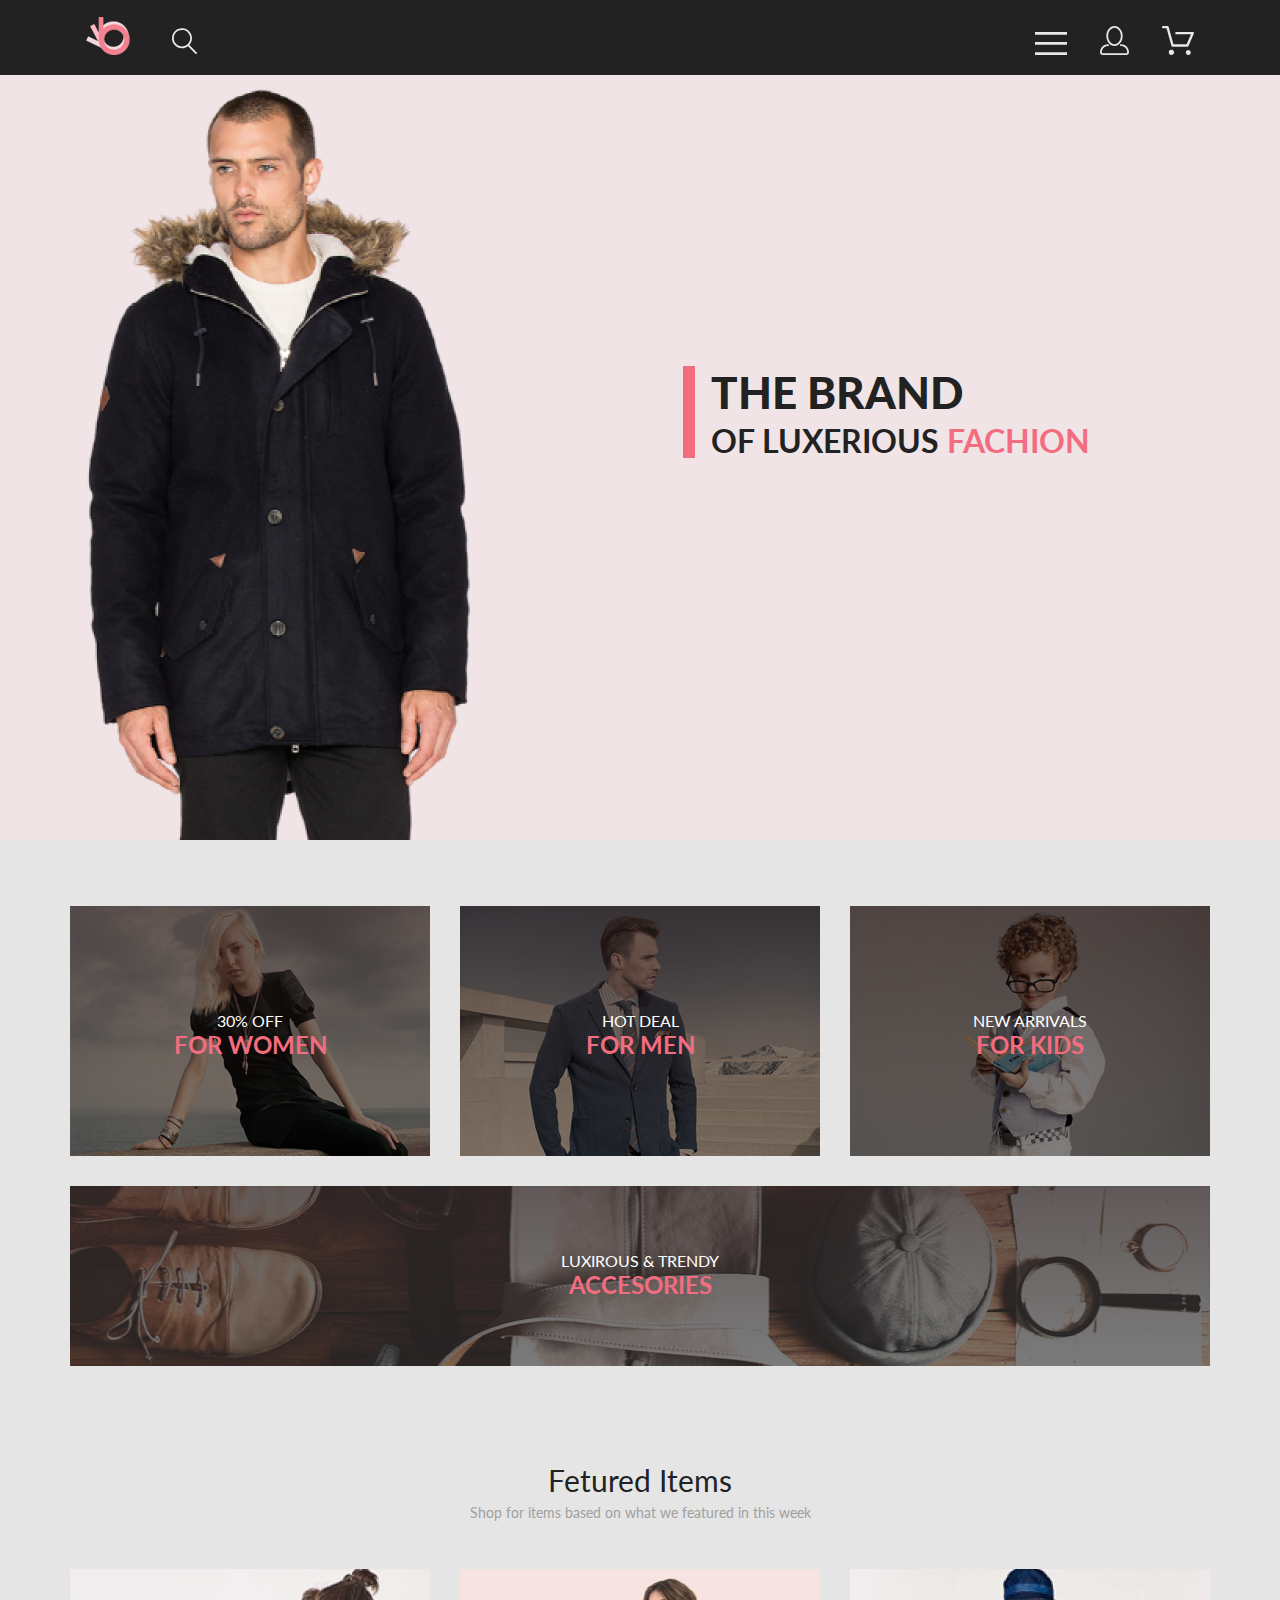
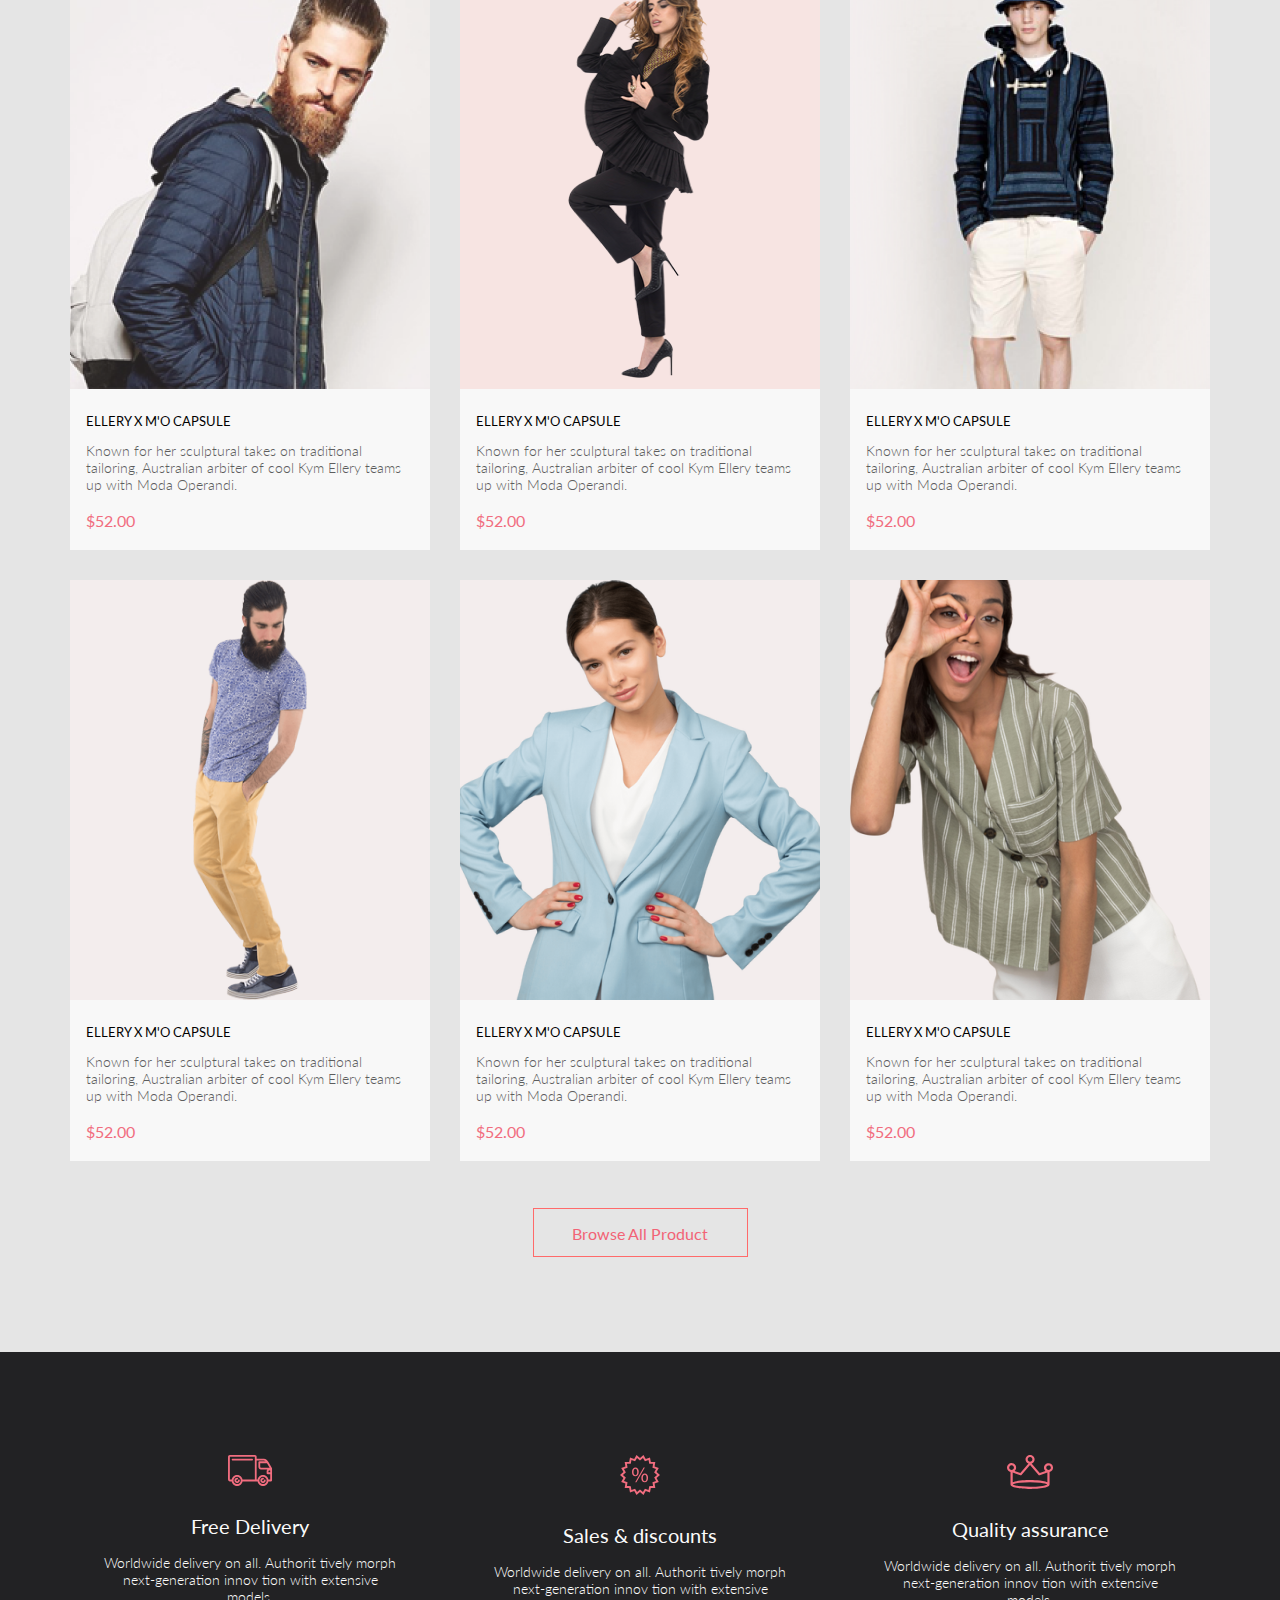
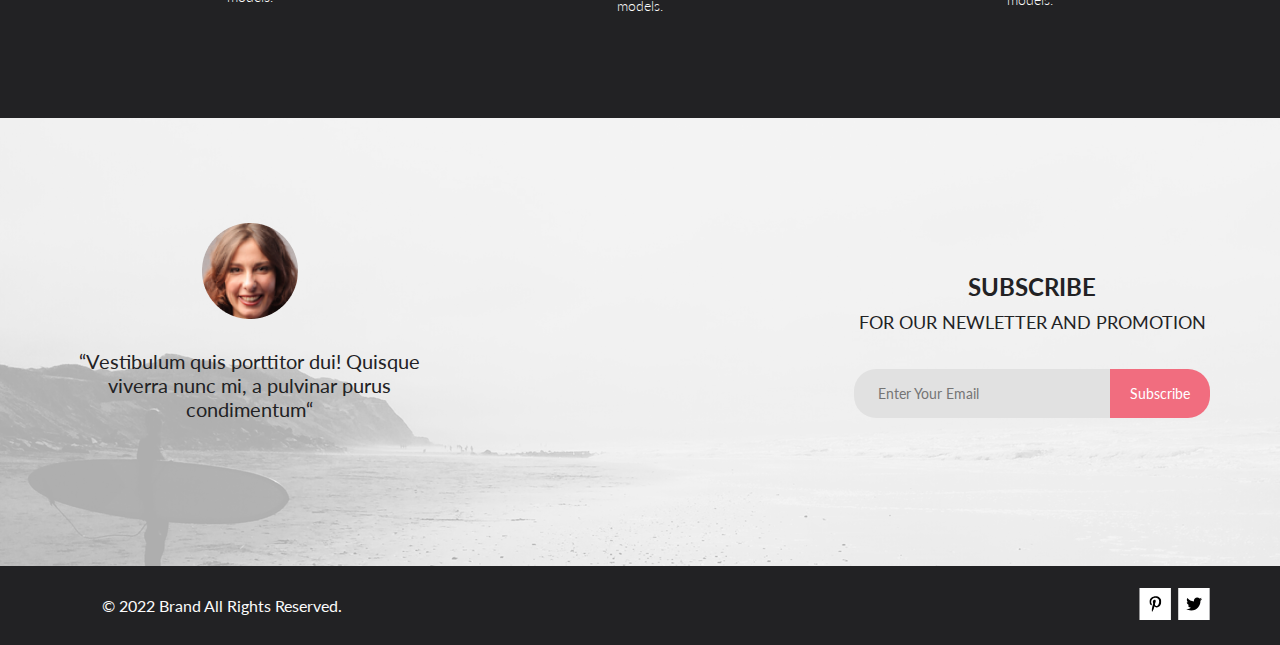
==== commit 41ccecac: "hw 3" ====
--- a/index.html
+++ b/index.html
@@ -13,16 +13,15 @@
     <!-- делаем общий блок для всех блоков, что б прикрепить выпадающее меню сайта - бургер-меню -->
     <div class="box-content">
         <header class="heading center">
-            <nav class="heading_left">
-                <a href="#"><img src="img/logo_main.svg" width="44" alt="logo"></a>
-                <a href="#"><img src="img/logo_search.svg" width="26" alt="search"></a>
+            <nav class="heading__left">
+                <a class="heading__left_a-img" href="index.html"><img class="heading__left_img-hover" src="img/logo_main.svg" width="44" alt="logo"></a>
+                <a class="heading__left_a-img" href="#"><img class="heading__left_img-hover" src="img/logo_search.svg" width="26" alt="search"></a>
             </nav>
-            <nav class="heading_rigth">
-                <!-- в лекции №2  алексей удалил обертку burger-menu-icon -->
+            <nav class="heading__rigth">
                 <div class="burger-menu-icon">
                     <input id="burger" type="checkbox" checked hidden>
                     <label for="burger">
-                        <img src="img/logo_nav.svg" width="32" alt="burger-menu">
+                        <img class="img-hover" src="img/logo_nav.svg" width="32" alt="burger-menu">
                     </label>
                     <nav class="nav-burger">
                         <h3 class="nav-burger__tytle">MENU</h3>
@@ -62,195 +61,170 @@
                     
                 </div>
 
-
-
-                <!-- переделали на лекции №2. Можно использовать тег details - как в выпадающих меню размеров, но здесь для примера второй вариант -->
-                <!-- <div class="heading_mobile-menu">
-                    <a class="activ-mobile-menu" href="#"><img src="img/logo_nav.svg" width="32" alt="menu">
-                        <div class="mobile-menu">
-                            <h3 class="mobile-menu__tytle">MENU</h3>
-                            <div class="mobile-menu__box">
-                                <div class="mobile-menu__subtitle">
-                                    <a class="mobile-menu__subject" href="catalog.html" >MAN
-                                        <ul class="mobile-menu__list">
-                                            <li><a href="#" class="mobile-menu__link">Accessories</a></li>
-                                            <li><a href="#" class="mobile-menu__link">Bags</a></li>
-                                            <li><a href="#" class="mobile-menu__link">Denim</a></li>
-                                            <li><a href="#" class="mobile-menu__link">T-Shitrs</a></li>   
-                                        </ul>
-                                    </a>
-                                </div>
-                                <div class="mobile-menu__subtitle">
-                                    <a href="catalog.html" class="mobile-menu__subject">WOMEN</a>
-                                    <ul class="mobile-menu__list">
-                                        <li><a href="#" class="mobile-menu__link">Accessories</a></li>
-                                        <li><a href="#" class="mobile-menu__link">Jackets & Coats</a></li>
-                                        <li><a href="#" class="mobile-menu__link">Polos</a></li>
-                                        <li><a href="#" class="mobile-menu__link">T-Shitrs</a></li>   
-                                        <li><a href="#" class="mobile-menu__link">Shitrs</a></li>   
-                                    </ul>
-                                </div>
-                                <div class="mobile-menu__subtitle">
-                                    <a href="catalog.html" class="mobile-menu__subject">KIDS</a>
-                                    <ul class="mobile-menu__list">
-                                        <li><a href="#" class="mobile-menu__link">Accessories</a></li>
-                                        <li><a href="#" class="mobile-menu__link">Jackets & Coats</a></li>
-                                        <li><a href="#" class="mobile-menu__link">Polos</a></li>
-                                        <li><a href="#" class="mobile-menu__link">T-Shitrs</a></li>   
-                                        <li><a href="#" class="mobile-menu__link">Shitrs</a></li>   
-                                        <li><a href="#" class="mobile-menu__link">Bags</a></li>   
-                                    </ul>
-                                </div>
-                            </div>  
-                        </div>
-                    </a>
-                </div> -->
-                
-                <a class="no-mobile" href="#"><img src="img/logo_account.svg" width="29" height="29"></a>
-                <a class="no-mobile" href="cart.html"><img src="img/logo_basket.svg" width="32" height="29"></a>
+                <a class="no-mobile heading__rigth_a-img" href="#"><img class="heading__rigth_img-hover" src="img/logo_account.svg" width="29" height="29"></a>
+
+                <a class="no-mobile heading__rigth_a-img" href="cart.html"><img class="heading__rigth_img-hover" src="img/logo_basket.svg" width="32" height="29"></a>
             </nav>
             
         </header>
     
         <section class="top center">
-            <div class="top_img">
+            <div class="top__img">
                 <img src="img/top_image.png" alt="image">
             </div>
-            <div class="top_info">
-                <div class="rectangle"></div>
-                <!-- <img class="rectangle" src="img/top_rectangle.svg" alt="rectangle"> -->
-                <div class="top_info_title">
-                    <h1 class="title">THE BRAND
+            <div class="top__info">
+                <div class="top__rectangle"></div>
+                <div class="top__info-title">
+                    <h1 class="top__title">THE BRAND
                     </h1>
-                    <h2 class="subtitle">OF LUXERIOUS <span class="colortext">FACHION</span></h2>
+                    <h2 class="top__subtitle">OF LUXERIOUS <span class="top__colortext">FACHION</span></h2>
                 </div>
             </div>
         </section>
     
         <section class="content center">
-                <div class="elem elem1">
-                    <a class="elem_link" href="#">
-                        <p class="text_elem">30% OFF</p>
-                        <h3 class="subject">FOR WOMEN</h3>
+                <div class="elem elem__1">
+                    <a class="elem__link" href="catalog.html">  
+                        <p class="elem__text">30% OFF</p>  
+                        <h3 class="elem__subject">FOR WOMEN</h3>
                     </a>      
                 </div>
-                <div class="elem elem2">
-                    <a class="elem_link" href="#">
-                        <p class="text_elem">HOT DEAL</p>
-                        <h3 class="subject">FOR MEN</h3>
-                    </a>
-                </div>
-                <div class="elem elem3">
-                    <a class="elem_link" href="#">
-                        <p class="text_elem">NEW ARRIVALS</p>
-                        <h3 class="subject">FOR KIDS</h3>
-                    </a>
-                </div>
-                <div class="elem elem_big">
-                    <a class="elem_link" href="#">
-                        <p class="text_elem">LUXIROUS & TRENDY</p>
-                        <h3 class="subject">ACCESORIES</h3>
+                <div class="elem elem__2">
+                    <a class="elem__link" href="catalog.html">
+                        <p class="elem__text">HOT DEAL</p>
+                        <h3 class="elem__subject">FOR MEN</h3>
+                    </a>
+                </div>
+                <div class="elem elem__3">
+                    <a class="elem__link" href="catalog.html">
+                        <p class="elem__text">NEW ARRIVALS</p>
+                        <h3 class="elem__subject">FOR KIDS</h3>
+                    </a>
+                </div>
+                <div class="elem elem__big">
+                    <a class="elem__link" href="catalog.html">
+                        <p class="elem__text">LUXIROUS & TRENDY</p>
+                        <h3 class="elem__subject">ACCESORIES</h3>
                     </a>   
                 </div>
         </section>
     
         <section class="products center">
-            <div class="products_info">
-                <h4 class="products_title">Fetured Items</h4>
-                <p class="products_text">Shop for items based on what we featured in this week</p>
+            <div class="products__info">
+                <h4 class="products__title">Fetured Items</h4>
+                <p class="products__text">Shop for items based on what we featured in this week</p>
             </div>
             
-            <div class="product">
-                <div class="product_img">
-                    <img src="img/prod_1.png" alt="photo" class="prod_photo">
-                </div>
-                <a href="#" class="name">ELLERY X M'O CAPSULE</a>
-                <!-- <h5 class="name"></h5> -->
-                <p class="description">Known for her sculptural takes on traditional tailoring, Australian arbiter of cool Kym Ellery teams up with Moda Operandi.</p>
-                <p class="price">$52.00</p>
-    
-                <a href="#" class="product_add"><svg width="27" height="25" viewBox="0 0 27 25" fill="none" xmlns="http://www.w3.org/2000/svg">
-                    <path d="M21.9521 23.2662H21.8397C21.2306 23.2662 20.7188 22.7666 20.6746 22.1289C20.6302 21.4602 21.1187 20.8781 21.7637 20.8341C21.7891 20.8324 21.8156 20.8315 21.8417 20.8315C22.4587 20.8315 22.9755 21.3214 23.0213 21.9482C23.0331 22.1967 22.9926 22.5509 22.7371 22.8434L22.7312 22.8502L22.7254 22.8571C22.5287 23.0907 22.2619 23.2316 21.9521 23.2662ZM8.22003 23.2599C7.56946 23.2599 7.04022 22.7169 7.04022 22.0496C7.04022 21.3827 7.56946 20.8401 8.22003 20.8401C8.87061 20.8401 9.39984 21.3827 9.39984 22.0496C9.39984 22.7169 8.87061 23.2599 8.22003 23.2599Z" fill="white"/>
-                    <path d="M21.8765 22.2662C21.9215 22.2549 21.9428 22.2339 21.9605 22.2129C21.9683 22.2037 21.9761 22.1946 21.9839 22.1855C22.0204 22.1438 22.0237 22.0553 22.0229 22.0105C22.0097 21.9044 21.9189 21.8315 21.8417 21.8315C21.838 21.8315 21.8341 21.8317 21.8317 21.8318C21.7536 21.8372 21.6658 21.9409 21.6724 22.0625C21.6818 22.1793 21.7679 22.2662 21.8397 22.2662H21.8765ZM8.22003 22.2599C8.31921 22.2599 8.39984 22.1655 8.39984 22.0496C8.39984 21.9341 8.31921 21.8401 8.22003 21.8401C8.12091 21.8401 8.04022 21.9341 8.04022 22.0496C8.04022 22.1655 8.12091 22.2599 8.22003 22.2599ZM21.9999 24.2662C21.9522 24.2662 21.8883 24.2662 21.8397 24.2662C20.7021 24.2662 19.7571 23.3545 19.677 22.198C19.5969 20.9929 20.4942 19.9183 21.6957 19.8364C21.7446 19.8331 21.7933 19.8315 21.8417 19.8315C22.9804 19.8315 23.9418 20.7324 24.0195 21.8884C24.051 22.4915 23.8746 23.0612 23.4903 23.5012C23.106 23.9575 22.5768 24.2177 21.9999 24.2662ZM8.22003 24.2599C7.01581 24.2599 6.04022 23.2709 6.04022 22.0496C6.04022 20.8291 7.01581 19.8401 8.22003 19.8401C9.42419 19.8401 10.3998 20.8291 10.3998 22.0496C10.3998 23.2709 9.42419 24.2599 8.22003 24.2599ZM21.1989 17.3938H9.13354C8.70062 17.3938 8.31635 17.1005 8.2038 16.6775L4.27802 2.24768H1.52222C0.993896 2.24768 0.561035 1.80859 0.561035 1.27039C0.561035 0.733032 0.993896 0.292969 1.52222 0.292969H4.99982C5.43182 0.292969 5.8161 0.586304 5.92859 1.01025L9.85443 15.4391H20.5581L24.1149 7.13379H12.2583C11.7291 7.13379 11.2962 6.69373 11.2962 6.15649C11.2962 5.61914 11.7291 5.17908 12.2583 5.17908H25.5891C25.9095 5.17908 26.2146 5.34192 26.3901 5.61914C26.5665 5.89539 26.5989 6.23743 26.4702 6.547L22.08 16.807C21.9198 17.1653 21.5832 17.3938 21.1989 17.3938Z" fill="white"/>
-                    <path d="M21.8765 22.2662C21.9215 22.2549 21.9428 22.2339 21.9605 22.2129C21.9683 22.2037 21.9761 22.1946 21.9839 22.1855C22.0204 22.1438 22.0237 22.0553 22.0229 22.0105C22.0097 21.9044 21.9189 21.8315 21.8417 21.8315C21.838 21.8315 21.8341 21.8317 21.8317 21.8318C21.7536 21.8372 21.6658 21.9409 21.6724 22.0625C21.6818 22.1793 21.7679 22.2662 21.8397 22.2662H21.8765ZM8.22003 22.2599C8.31921 22.2599 8.39984 22.1655 8.39984 22.0496C8.39984 21.9341 8.31921 21.8401 8.22003 21.8401C8.12091 21.8401 8.04022 21.9341 8.04022 22.0496C8.04022 22.1655 8.12091 22.2599 8.22003 22.2599ZM21.9999 24.2662C21.9522 24.2662 21.8883 24.2662 21.8397 24.2662C20.7021 24.2662 19.7571 23.3545 19.677 22.198C19.5969 20.9929 20.4942 19.9183 21.6957 19.8364C21.7446 19.8331 21.7933 19.8315 21.8417 19.8315C22.9804 19.8315 23.9418 20.7324 24.0195 21.8884C24.051 22.4915 23.8746 23.0612 23.4903 23.5012C23.106 23.9575 22.5768 24.2177 21.9999 24.2662ZM8.22003 24.2599C7.01581 24.2599 6.04022 23.2709 6.04022 22.0496C6.04022 20.8291 7.01581 19.8401 8.22003 19.8401C9.42419 19.8401 10.3998 20.8291 10.3998 22.0496C10.3998 23.2709 9.42419 24.2599 8.22003 24.2599ZM21.1989 17.3938H9.13354C8.70062 17.3938 8.31635 17.1005 8.2038 16.6775L4.27802 2.24768H1.52222C0.993896 2.24768 0.561035 1.80859 0.561035 1.27039C0.561035 0.733032 0.993896 0.292969 1.52222 0.292969H4.99982C5.43182 0.292969 5.8161 0.586304 5.92859 1.01025L9.85443 15.4391H20.5581L24.1149 7.13379H12.2583C11.7291 7.13379 11.2962 6.69373 11.2962 6.15649C11.2962 5.61914 11.7291 5.17908 12.2583 5.17908H25.5891C25.9095 5.17908 26.2146 5.34192 26.3901 5.61914C26.5665 5.89539 26.5989 6.23743 26.4702 6.547L22.08 16.807C21.9198 17.1653 21.5832 17.3938 21.1989 17.3938Z" fill="white" class="cart"/>
-                    </svg>
-                    Add to Cart</a>
-    
-                
-            </div>
-            <div class="product">
-                <div class="product_img">
-                    <img width="360" src="img/prod_2_1.png" alt="photo" class="prod_photo prod_bekgr">
-                </div>
-                <a href="#" class="name">ELLERY X M'O CAPSULE</a>
-                <p class="description">Known for her sculptural takes on traditional tailoring, Australian arbiter of cool Kym Ellery teams up with Moda Operandi.</p>
-                <p class="price">$52.00</p>
-                <a href="#" class="product_add"><svg width="27" height="25" viewBox="0 0 27 25" fill="none" xmlns="http://www.w3.org/2000/svg">
-                    <path d="M21.9521 23.2662H21.8397C21.2306 23.2662 20.7188 22.7666 20.6746 22.1289C20.6302 21.4602 21.1187 20.8781 21.7637 20.8341C21.7891 20.8324 21.8156 20.8315 21.8417 20.8315C22.4587 20.8315 22.9755 21.3214 23.0213 21.9482C23.0331 22.1967 22.9926 22.5509 22.7371 22.8434L22.7312 22.8502L22.7254 22.8571C22.5287 23.0907 22.2619 23.2316 21.9521 23.2662ZM8.22003 23.2599C7.56946 23.2599 7.04022 22.7169 7.04022 22.0496C7.04022 21.3827 7.56946 20.8401 8.22003 20.8401C8.87061 20.8401 9.39984 21.3827 9.39984 22.0496C9.39984 22.7169 8.87061 23.2599 8.22003 23.2599Z" fill="white"/>
-                    <path d="M21.8765 22.2662C21.9215 22.2549 21.9428 22.2339 21.9605 22.2129C21.9683 22.2037 21.9761 22.1946 21.9839 22.1855C22.0204 22.1438 22.0237 22.0553 22.0229 22.0105C22.0097 21.9044 21.9189 21.8315 21.8417 21.8315C21.838 21.8315 21.8341 21.8317 21.8317 21.8318C21.7536 21.8372 21.6658 21.9409 21.6724 22.0625C21.6818 22.1793 21.7679 22.2662 21.8397 22.2662H21.8765ZM8.22003 22.2599C8.31921 22.2599 8.39984 22.1655 8.39984 22.0496C8.39984 21.9341 8.31921 21.8401 8.22003 21.8401C8.12091 21.8401 8.04022 21.9341 8.04022 22.0496C8.04022 22.1655 8.12091 22.2599 8.22003 22.2599ZM21.9999 24.2662C21.9522 24.2662 21.8883 24.2662 21.8397 24.2662C20.7021 24.2662 19.7571 23.3545 19.677 22.198C19.5969 20.9929 20.4942 19.9183 21.6957 19.8364C21.7446 19.8331 21.7933 19.8315 21.8417 19.8315C22.9804 19.8315 23.9418 20.7324 24.0195 21.8884C24.051 22.4915 23.8746 23.0612 23.4903 23.5012C23.106 23.9575 22.5768 24.2177 21.9999 24.2662ZM8.22003 24.2599C7.01581 24.2599 6.04022 23.2709 6.04022 22.0496C6.04022 20.8291 7.01581 19.8401 8.22003 19.8401C9.42419 19.8401 10.3998 20.8291 10.3998 22.0496C10.3998 23.2709 9.42419 24.2599 8.22003 24.2599ZM21.1989 17.3938H9.13354C8.70062 17.3938 8.31635 17.1005 8.2038 16.6775L4.27802 2.24768H1.52222C0.993896 2.24768 0.561035 1.80859 0.561035 1.27039C0.561035 0.733032 0.993896 0.292969 1.52222 0.292969H4.99982C5.43182 0.292969 5.8161 0.586304 5.92859 1.01025L9.85443 15.4391H20.5581L24.1149 7.13379H12.2583C11.7291 7.13379 11.2962 6.69373 11.2962 6.15649C11.2962 5.61914 11.7291 5.17908 12.2583 5.17908H25.5891C25.9095 5.17908 26.2146 5.34192 26.3901 5.61914C26.5665 5.89539 26.5989 6.23743 26.4702 6.547L22.08 16.807C21.9198 17.1653 21.5832 17.3938 21.1989 17.3938Z" fill="white"/>
-                    <path d="M21.8765 22.2662C21.9215 22.2549 21.9428 22.2339 21.9605 22.2129C21.9683 22.2037 21.9761 22.1946 21.9839 22.1855C22.0204 22.1438 22.0237 22.0553 22.0229 22.0105C22.0097 21.9044 21.9189 21.8315 21.8417 21.8315C21.838 21.8315 21.8341 21.8317 21.8317 21.8318C21.7536 21.8372 21.6658 21.9409 21.6724 22.0625C21.6818 22.1793 21.7679 22.2662 21.8397 22.2662H21.8765ZM8.22003 22.2599C8.31921 22.2599 8.39984 22.1655 8.39984 22.0496C8.39984 21.9341 8.31921 21.8401 8.22003 21.8401C8.12091 21.8401 8.04022 21.9341 8.04022 22.0496C8.04022 22.1655 8.12091 22.2599 8.22003 22.2599ZM21.9999 24.2662C21.9522 24.2662 21.8883 24.2662 21.8397 24.2662C20.7021 24.2662 19.7571 23.3545 19.677 22.198C19.5969 20.9929 20.4942 19.9183 21.6957 19.8364C21.7446 19.8331 21.7933 19.8315 21.8417 19.8315C22.9804 19.8315 23.9418 20.7324 24.0195 21.8884C24.051 22.4915 23.8746 23.0612 23.4903 23.5012C23.106 23.9575 22.5768 24.2177 21.9999 24.2662ZM8.22003 24.2599C7.01581 24.2599 6.04022 23.2709 6.04022 22.0496C6.04022 20.8291 7.01581 19.8401 8.22003 19.8401C9.42419 19.8401 10.3998 20.8291 10.3998 22.0496C10.3998 23.2709 9.42419 24.2599 8.22003 24.2599ZM21.1989 17.3938H9.13354C8.70062 17.3938 8.31635 17.1005 8.2038 16.6775L4.27802 2.24768H1.52222C0.993896 2.24768 0.561035 1.80859 0.561035 1.27039C0.561035 0.733032 0.993896 0.292969 1.52222 0.292969H4.99982C5.43182 0.292969 5.8161 0.586304 5.92859 1.01025L9.85443 15.4391H20.5581L24.1149 7.13379H12.2583C11.7291 7.13379 11.2962 6.69373 11.2962 6.15649C11.2962 5.61914 11.7291 5.17908 12.2583 5.17908H25.5891C25.9095 5.17908 26.2146 5.34192 26.3901 5.61914C26.5665 5.89539 26.5989 6.23743 26.4702 6.547L22.08 16.807C21.9198 17.1653 21.5832 17.3938 21.1989 17.3938Z" fill="white" class="cart"/>
-                    </svg>
-                    Add to Cart</a>
-            </div>
-            <div class="product">
-                <div class="product_img">
-                    <img width="360" src="img/prod_3.png" alt="photo" class="prod_photo">
-                </div>
-                <a href="#" class="name">ELLERY X M'O CAPSULE</a>
-                <p class="description">Known for her sculptural takes on traditional tailoring, Australian arbiter of cool Kym Ellery teams up with Moda Operandi.</p>
-                <p class="price">$52.00</p>
-                <a href="#" class="product_add"><svg width="27" height="25" viewBox="0 0 27 25" fill="none" xmlns="http://www.w3.org/2000/svg">
-                    <path d="M21.9521 23.2662H21.8397C21.2306 23.2662 20.7188 22.7666 20.6746 22.1289C20.6302 21.4602 21.1187 20.8781 21.7637 20.8341C21.7891 20.8324 21.8156 20.8315 21.8417 20.8315C22.4587 20.8315 22.9755 21.3214 23.0213 21.9482C23.0331 22.1967 22.9926 22.5509 22.7371 22.8434L22.7312 22.8502L22.7254 22.8571C22.5287 23.0907 22.2619 23.2316 21.9521 23.2662ZM8.22003 23.2599C7.56946 23.2599 7.04022 22.7169 7.04022 22.0496C7.04022 21.3827 7.56946 20.8401 8.22003 20.8401C8.87061 20.8401 9.39984 21.3827 9.39984 22.0496C9.39984 22.7169 8.87061 23.2599 8.22003 23.2599Z" fill="white"/>
-                    <path d="M21.8765 22.2662C21.9215 22.2549 21.9428 22.2339 21.9605 22.2129C21.9683 22.2037 21.9761 22.1946 21.9839 22.1855C22.0204 22.1438 22.0237 22.0553 22.0229 22.0105C22.0097 21.9044 21.9189 21.8315 21.8417 21.8315C21.838 21.8315 21.8341 21.8317 21.8317 21.8318C21.7536 21.8372 21.6658 21.9409 21.6724 22.0625C21.6818 22.1793 21.7679 22.2662 21.8397 22.2662H21.8765ZM8.22003 22.2599C8.31921 22.2599 8.39984 22.1655 8.39984 22.0496C8.39984 21.9341 8.31921 21.8401 8.22003 21.8401C8.12091 21.8401 8.04022 21.9341 8.04022 22.0496C8.04022 22.1655 8.12091 22.2599 8.22003 22.2599ZM21.9999 24.2662C21.9522 24.2662 21.8883 24.2662 21.8397 24.2662C20.7021 24.2662 19.7571 23.3545 19.677 22.198C19.5969 20.9929 20.4942 19.9183 21.6957 19.8364C21.7446 19.8331 21.7933 19.8315 21.8417 19.8315C22.9804 19.8315 23.9418 20.7324 24.0195 21.8884C24.051 22.4915 23.8746 23.0612 23.4903 23.5012C23.106 23.9575 22.5768 24.2177 21.9999 24.2662ZM8.22003 24.2599C7.01581 24.2599 6.04022 23.2709 6.04022 22.0496C6.04022 20.8291 7.01581 19.8401 8.22003 19.8401C9.42419 19.8401 10.3998 20.8291 10.3998 22.0496C10.3998 23.2709 9.42419 24.2599 8.22003 24.2599ZM21.1989 17.3938H9.13354C8.70062 17.3938 8.31635 17.1005 8.2038 16.6775L4.27802 2.24768H1.52222C0.993896 2.24768 0.561035 1.80859 0.561035 1.27039C0.561035 0.733032 0.993896 0.292969 1.52222 0.292969H4.99982C5.43182 0.292969 5.8161 0.586304 5.92859 1.01025L9.85443 15.4391H20.5581L24.1149 7.13379H12.2583C11.7291 7.13379 11.2962 6.69373 11.2962 6.15649C11.2962 5.61914 11.7291 5.17908 12.2583 5.17908H25.5891C25.9095 5.17908 26.2146 5.34192 26.3901 5.61914C26.5665 5.89539 26.5989 6.23743 26.4702 6.547L22.08 16.807C21.9198 17.1653 21.5832 17.3938 21.1989 17.3938Z" fill="white"/>
-                    <path d="M21.8765 22.2662C21.9215 22.2549 21.9428 22.2339 21.9605 22.2129C21.9683 22.2037 21.9761 22.1946 21.9839 22.1855C22.0204 22.1438 22.0237 22.0553 22.0229 22.0105C22.0097 21.9044 21.9189 21.8315 21.8417 21.8315C21.838 21.8315 21.8341 21.8317 21.8317 21.8318C21.7536 21.8372 21.6658 21.9409 21.6724 22.0625C21.6818 22.1793 21.7679 22.2662 21.8397 22.2662H21.8765ZM8.22003 22.2599C8.31921 22.2599 8.39984 22.1655 8.39984 22.0496C8.39984 21.9341 8.31921 21.8401 8.22003 21.8401C8.12091 21.8401 8.04022 21.9341 8.04022 22.0496C8.04022 22.1655 8.12091 22.2599 8.22003 22.2599ZM21.9999 24.2662C21.9522 24.2662 21.8883 24.2662 21.8397 24.2662C20.7021 24.2662 19.7571 23.3545 19.677 22.198C19.5969 20.9929 20.4942 19.9183 21.6957 19.8364C21.7446 19.8331 21.7933 19.8315 21.8417 19.8315C22.9804 19.8315 23.9418 20.7324 24.0195 21.8884C24.051 22.4915 23.8746 23.0612 23.4903 23.5012C23.106 23.9575 22.5768 24.2177 21.9999 24.2662ZM8.22003 24.2599C7.01581 24.2599 6.04022 23.2709 6.04022 22.0496C6.04022 20.8291 7.01581 19.8401 8.22003 19.8401C9.42419 19.8401 10.3998 20.8291 10.3998 22.0496C10.3998 23.2709 9.42419 24.2599 8.22003 24.2599ZM21.1989 17.3938H9.13354C8.70062 17.3938 8.31635 17.1005 8.2038 16.6775L4.27802 2.24768H1.52222C0.993896 2.24768 0.561035 1.80859 0.561035 1.27039C0.561035 0.733032 0.993896 0.292969 1.52222 0.292969H4.99982C5.43182 0.292969 5.8161 0.586304 5.92859 1.01025L9.85443 15.4391H20.5581L24.1149 7.13379H12.2583C11.7291 7.13379 11.2962 6.69373 11.2962 6.15649C11.2962 5.61914 11.7291 5.17908 12.2583 5.17908H25.5891C25.9095 5.17908 26.2146 5.34192 26.3901 5.61914C26.5665 5.89539 26.5989 6.23743 26.4702 6.547L22.08 16.807C21.9198 17.1653 21.5832 17.3938 21.1989 17.3938Z" fill="white" class="cart"/>
-                    </svg>
-                    Add to Cart</a>
-            </div>
-            <div class="product">
-                <div class="product_img">
-                    <img width="360" src="img/prod_4.png" alt="photo" class="prod_photo">
-                </div>
-                <a href="#" class="name">ELLERY X M'O CAPSULE</a>
-                <p class="description">Known for her sculptural takes on traditional tailoring, Australian arbiter of cool Kym Ellery teams up with Moda Operandi.</p>
-                <p class="price">$52.00</p>
-                <a href="#" class="product_add"><svg width="27" height="25" viewBox="0 0 27 25" fill="none" xmlns="http://www.w3.org/2000/svg">
-                    <path d="M21.9521 23.2662H21.8397C21.2306 23.2662 20.7188 22.7666 20.6746 22.1289C20.6302 21.4602 21.1187 20.8781 21.7637 20.8341C21.7891 20.8324 21.8156 20.8315 21.8417 20.8315C22.4587 20.8315 22.9755 21.3214 23.0213 21.9482C23.0331 22.1967 22.9926 22.5509 22.7371 22.8434L22.7312 22.8502L22.7254 22.8571C22.5287 23.0907 22.2619 23.2316 21.9521 23.2662ZM8.22003 23.2599C7.56946 23.2599 7.04022 22.7169 7.04022 22.0496C7.04022 21.3827 7.56946 20.8401 8.22003 20.8401C8.87061 20.8401 9.39984 21.3827 9.39984 22.0496C9.39984 22.7169 8.87061 23.2599 8.22003 23.2599Z" fill="white"/>
-                    <path d="M21.8765 22.2662C21.9215 22.2549 21.9428 22.2339 21.9605 22.2129C21.9683 22.2037 21.9761 22.1946 21.9839 22.1855C22.0204 22.1438 22.0237 22.0553 22.0229 22.0105C22.0097 21.9044 21.9189 21.8315 21.8417 21.8315C21.838 21.8315 21.8341 21.8317 21.8317 21.8318C21.7536 21.8372 21.6658 21.9409 21.6724 22.0625C21.6818 22.1793 21.7679 22.2662 21.8397 22.2662H21.8765ZM8.22003 22.2599C8.31921 22.2599 8.39984 22.1655 8.39984 22.0496C8.39984 21.9341 8.31921 21.8401 8.22003 21.8401C8.12091 21.8401 8.04022 21.9341 8.04022 22.0496C8.04022 22.1655 8.12091 22.2599 8.22003 22.2599ZM21.9999 24.2662C21.9522 24.2662 21.8883 24.2662 21.8397 24.2662C20.7021 24.2662 19.7571 23.3545 19.677 22.198C19.5969 20.9929 20.4942 19.9183 21.6957 19.8364C21.7446 19.8331 21.7933 19.8315 21.8417 19.8315C22.9804 19.8315 23.9418 20.7324 24.0195 21.8884C24.051 22.4915 23.8746 23.0612 23.4903 23.5012C23.106 23.9575 22.5768 24.2177 21.9999 24.2662ZM8.22003 24.2599C7.01581 24.2599 6.04022 23.2709 6.04022 22.0496C6.04022 20.8291 7.01581 19.8401 8.22003 19.8401C9.42419 19.8401 10.3998 20.8291 10.3998 22.0496C10.3998 23.2709 9.42419 24.2599 8.22003 24.2599ZM21.1989 17.3938H9.13354C8.70062 17.3938 8.31635 17.1005 8.2038 16.6775L4.27802 2.24768H1.52222C0.993896 2.24768 0.561035 1.80859 0.561035 1.27039C0.561035 0.733032 0.993896 0.292969 1.52222 0.292969H4.99982C5.43182 0.292969 5.8161 0.586304 5.92859 1.01025L9.85443 15.4391H20.5581L24.1149 7.13379H12.2583C11.7291 7.13379 11.2962 6.69373 11.2962 6.15649C11.2962 5.61914 11.7291 5.17908 12.2583 5.17908H25.5891C25.9095 5.17908 26.2146 5.34192 26.3901 5.61914C26.5665 5.89539 26.5989 6.23743 26.4702 6.547L22.08 16.807C21.9198 17.1653 21.5832 17.3938 21.1989 17.3938Z" fill="white"/>
-                    <path d="M21.8765 22.2662C21.9215 22.2549 21.9428 22.2339 21.9605 22.2129C21.9683 22.2037 21.9761 22.1946 21.9839 22.1855C22.0204 22.1438 22.0237 22.0553 22.0229 22.0105C22.0097 21.9044 21.9189 21.8315 21.8417 21.8315C21.838 21.8315 21.8341 21.8317 21.8317 21.8318C21.7536 21.8372 21.6658 21.9409 21.6724 22.0625C21.6818 22.1793 21.7679 22.2662 21.8397 22.2662H21.8765ZM8.22003 22.2599C8.31921 22.2599 8.39984 22.1655 8.39984 22.0496C8.39984 21.9341 8.31921 21.8401 8.22003 21.8401C8.12091 21.8401 8.04022 21.9341 8.04022 22.0496C8.04022 22.1655 8.12091 22.2599 8.22003 22.2599ZM21.9999 24.2662C21.9522 24.2662 21.8883 24.2662 21.8397 24.2662C20.7021 24.2662 19.7571 23.3545 19.677 22.198C19.5969 20.9929 20.4942 19.9183 21.6957 19.8364C21.7446 19.8331 21.7933 19.8315 21.8417 19.8315C22.9804 19.8315 23.9418 20.7324 24.0195 21.8884C24.051 22.4915 23.8746 23.0612 23.4903 23.5012C23.106 23.9575 22.5768 24.2177 21.9999 24.2662ZM8.22003 24.2599C7.01581 24.2599 6.04022 23.2709 6.04022 22.0496C6.04022 20.8291 7.01581 19.8401 8.22003 19.8401C9.42419 19.8401 10.3998 20.8291 10.3998 22.0496C10.3998 23.2709 9.42419 24.2599 8.22003 24.2599ZM21.1989 17.3938H9.13354C8.70062 17.3938 8.31635 17.1005 8.2038 16.6775L4.27802 2.24768H1.52222C0.993896 2.24768 0.561035 1.80859 0.561035 1.27039C0.561035 0.733032 0.993896 0.292969 1.52222 0.292969H4.99982C5.43182 0.292969 5.8161 0.586304 5.92859 1.01025L9.85443 15.4391H20.5581L24.1149 7.13379H12.2583C11.7291 7.13379 11.2962 6.69373 11.2962 6.15649C11.2962 5.61914 11.7291 5.17908 12.2583 5.17908H25.5891C25.9095 5.17908 26.2146 5.34192 26.3901 5.61914C26.5665 5.89539 26.5989 6.23743 26.4702 6.547L22.08 16.807C21.9198 17.1653 21.5832 17.3938 21.1989 17.3938Z" fill="white" class="cart"/>
-                    </svg>
-                    Add to Cart</a>
-            </div>
-            <div class="product">
-                <div class="product_img">
-                    <img width="360" src="img/prod_5.png" alt="photo" class="prod_photo">
-                </div>
-                <a href="#" class="name">ELLERY X M'O CAPSULE</a>
-                <p class="description">Known for her sculptural takes on traditional tailoring, Australian arbiter of cool Kym Ellery teams up with Moda Operandi.</p>
-                <p class="price">$52.00</p>
-                <a href="#" class="product_add"><svg width="27" height="25" viewBox="0 0 27 25" fill="none" xmlns="http://www.w3.org/2000/svg">
-                    <path d="M21.9521 23.2662H21.8397C21.2306 23.2662 20.7188 22.7666 20.6746 22.1289C20.6302 21.4602 21.1187 20.8781 21.7637 20.8341C21.7891 20.8324 21.8156 20.8315 21.8417 20.8315C22.4587 20.8315 22.9755 21.3214 23.0213 21.9482C23.0331 22.1967 22.9926 22.5509 22.7371 22.8434L22.7312 22.8502L22.7254 22.8571C22.5287 23.0907 22.2619 23.2316 21.9521 23.2662ZM8.22003 23.2599C7.56946 23.2599 7.04022 22.7169 7.04022 22.0496C7.04022 21.3827 7.56946 20.8401 8.22003 20.8401C8.87061 20.8401 9.39984 21.3827 9.39984 22.0496C9.39984 22.7169 8.87061 23.2599 8.22003 23.2599Z" fill="white"/>
-                    <path d="M21.8765 22.2662C21.9215 22.2549 21.9428 22.2339 21.9605 22.2129C21.9683 22.2037 21.9761 22.1946 21.9839 22.1855C22.0204 22.1438 22.0237 22.0553 22.0229 22.0105C22.0097 21.9044 21.9189 21.8315 21.8417 21.8315C21.838 21.8315 21.8341 21.8317 21.8317 21.8318C21.7536 21.8372 21.6658 21.9409 21.6724 22.0625C21.6818 22.1793 21.7679 22.2662 21.8397 22.2662H21.8765ZM8.22003 22.2599C8.31921 22.2599 8.39984 22.1655 8.39984 22.0496C8.39984 21.9341 8.31921 21.8401 8.22003 21.8401C8.12091 21.8401 8.04022 21.9341 8.04022 22.0496C8.04022 22.1655 8.12091 22.2599 8.22003 22.2599ZM21.9999 24.2662C21.9522 24.2662 21.8883 24.2662 21.8397 24.2662C20.7021 24.2662 19.7571 23.3545 19.677 22.198C19.5969 20.9929 20.4942 19.9183 21.6957 19.8364C21.7446 19.8331 21.7933 19.8315 21.8417 19.8315C22.9804 19.8315 23.9418 20.7324 24.0195 21.8884C24.051 22.4915 23.8746 23.0612 23.4903 23.5012C23.106 23.9575 22.5768 24.2177 21.9999 24.2662ZM8.22003 24.2599C7.01581 24.2599 6.04022 23.2709 6.04022 22.0496C6.04022 20.8291 7.01581 19.8401 8.22003 19.8401C9.42419 19.8401 10.3998 20.8291 10.3998 22.0496C10.3998 23.2709 9.42419 24.2599 8.22003 24.2599ZM21.1989 17.3938H9.13354C8.70062 17.3938 8.31635 17.1005 8.2038 16.6775L4.27802 2.24768H1.52222C0.993896 2.24768 0.561035 1.80859 0.561035 1.27039C0.561035 0.733032 0.993896 0.292969 1.52222 0.292969H4.99982C5.43182 0.292969 5.8161 0.586304 5.92859 1.01025L9.85443 15.4391H20.5581L24.1149 7.13379H12.2583C11.7291 7.13379 11.2962 6.69373 11.2962 6.15649C11.2962 5.61914 11.7291 5.17908 12.2583 5.17908H25.5891C25.9095 5.17908 26.2146 5.34192 26.3901 5.61914C26.5665 5.89539 26.5989 6.23743 26.4702 6.547L22.08 16.807C21.9198 17.1653 21.5832 17.3938 21.1989 17.3938Z" fill="white"/>
-                    <path d="M21.8765 22.2662C21.9215 22.2549 21.9428 22.2339 21.9605 22.2129C21.9683 22.2037 21.9761 22.1946 21.9839 22.1855C22.0204 22.1438 22.0237 22.0553 22.0229 22.0105C22.0097 21.9044 21.9189 21.8315 21.8417 21.8315C21.838 21.8315 21.8341 21.8317 21.8317 21.8318C21.7536 21.8372 21.6658 21.9409 21.6724 22.0625C21.6818 22.1793 21.7679 22.2662 21.8397 22.2662H21.8765ZM8.22003 22.2599C8.31921 22.2599 8.39984 22.1655 8.39984 22.0496C8.39984 21.9341 8.31921 21.8401 8.22003 21.8401C8.12091 21.8401 8.04022 21.9341 8.04022 22.0496C8.04022 22.1655 8.12091 22.2599 8.22003 22.2599ZM21.9999 24.2662C21.9522 24.2662 21.8883 24.2662 21.8397 24.2662C20.7021 24.2662 19.7571 23.3545 19.677 22.198C19.5969 20.9929 20.4942 19.9183 21.6957 19.8364C21.7446 19.8331 21.7933 19.8315 21.8417 19.8315C22.9804 19.8315 23.9418 20.7324 24.0195 21.8884C24.051 22.4915 23.8746 23.0612 23.4903 23.5012C23.106 23.9575 22.5768 24.2177 21.9999 24.2662ZM8.22003 24.2599C7.01581 24.2599 6.04022 23.2709 6.04022 22.0496C6.04022 20.8291 7.01581 19.8401 8.22003 19.8401C9.42419 19.8401 10.3998 20.8291 10.3998 22.0496C10.3998 23.2709 9.42419 24.2599 8.22003 24.2599ZM21.1989 17.3938H9.13354C8.70062 17.3938 8.31635 17.1005 8.2038 16.6775L4.27802 2.24768H1.52222C0.993896 2.24768 0.561035 1.80859 0.561035 1.27039C0.561035 0.733032 0.993896 0.292969 1.52222 0.292969H4.99982C5.43182 0.292969 5.8161 0.586304 5.92859 1.01025L9.85443 15.4391H20.5581L24.1149 7.13379H12.2583C11.7291 7.13379 11.2962 6.69373 11.2962 6.15649C11.2962 5.61914 11.7291 5.17908 12.2583 5.17908H25.5891C25.9095 5.17908 26.2146 5.34192 26.3901 5.61914C26.5665 5.89539 26.5989 6.23743 26.4702 6.547L22.08 16.807C21.9198 17.1653 21.5832 17.3938 21.1989 17.3938Z" fill="white" class="cart"/>
-                    </svg>
-                    Add to Cart</a>
-            </div>
-            <div class="product">
-                <div class="product_img">
-                    <img width="360" src="img/prod_6.png" alt="photo" class="prod_photo">
-                </div>
-                <a href="#" class="name">ELLERY X M'O CAPSULE</a>
-                <p class="description">Known for her sculptural takes on traditional tailoring, Australian arbiter of cool Kym Ellery teams up with Moda Operandi.</p>
-                <p class="price">$52.00</p>
-                <a href="#" class="product_add"><svg width="27" height="25" viewBox="0 0 27 25" fill="none" xmlns="http://www.w3.org/2000/svg">
-                    <path d="M21.9521 23.2662H21.8397C21.2306 23.2662 20.7188 22.7666 20.6746 22.1289C20.6302 21.4602 21.1187 20.8781 21.7637 20.8341C21.7891 20.8324 21.8156 20.8315 21.8417 20.8315C22.4587 20.8315 22.9755 21.3214 23.0213 21.9482C23.0331 22.1967 22.9926 22.5509 22.7371 22.8434L22.7312 22.8502L22.7254 22.8571C22.5287 23.0907 22.2619 23.2316 21.9521 23.2662ZM8.22003 23.2599C7.56946 23.2599 7.04022 22.7169 7.04022 22.0496C7.04022 21.3827 7.56946 20.8401 8.22003 20.8401C8.87061 20.8401 9.39984 21.3827 9.39984 22.0496C9.39984 22.7169 8.87061 23.2599 8.22003 23.2599Z" fill="white"/>
-                    <path d="M21.8765 22.2662C21.9215 22.2549 21.9428 22.2339 21.9605 22.2129C21.9683 22.2037 21.9761 22.1946 21.9839 22.1855C22.0204 22.1438 22.0237 22.0553 22.0229 22.0105C22.0097 21.9044 21.9189 21.8315 21.8417 21.8315C21.838 21.8315 21.8341 21.8317 21.8317 21.8318C21.7536 21.8372 21.6658 21.9409 21.6724 22.0625C21.6818 22.1793 21.7679 22.2662 21.8397 22.2662H21.8765ZM8.22003 22.2599C8.31921 22.2599 8.39984 22.1655 8.39984 22.0496C8.39984 21.9341 8.31921 21.8401 8.22003 21.8401C8.12091 21.8401 8.04022 21.9341 8.04022 22.0496C8.04022 22.1655 8.12091 22.2599 8.22003 22.2599ZM21.9999 24.2662C21.9522 24.2662 21.8883 24.2662 21.8397 24.2662C20.7021 24.2662 19.7571 23.3545 19.677 22.198C19.5969 20.9929 20.4942 19.9183 21.6957 19.8364C21.7446 19.8331 21.7933 19.8315 21.8417 19.8315C22.9804 19.8315 23.9418 20.7324 24.0195 21.8884C24.051 22.4915 23.8746 23.0612 23.4903 23.5012C23.106 23.9575 22.5768 24.2177 21.9999 24.2662ZM8.22003 24.2599C7.01581 24.2599 6.04022 23.2709 6.04022 22.0496C6.04022 20.8291 7.01581 19.8401 8.22003 19.8401C9.42419 19.8401 10.3998 20.8291 10.3998 22.0496C10.3998 23.2709 9.42419 24.2599 8.22003 24.2599ZM21.1989 17.3938H9.13354C8.70062 17.3938 8.31635 17.1005 8.2038 16.6775L4.27802 2.24768H1.52222C0.993896 2.24768 0.561035 1.80859 0.561035 1.27039C0.561035 0.733032 0.993896 0.292969 1.52222 0.292969H4.99982C5.43182 0.292969 5.8161 0.586304 5.92859 1.01025L9.85443 15.4391H20.5581L24.1149 7.13379H12.2583C11.7291 7.13379 11.2962 6.69373 11.2962 6.15649C11.2962 5.61914 11.7291 5.17908 12.2583 5.17908H25.5891C25.9095 5.17908 26.2146 5.34192 26.3901 5.61914C26.5665 5.89539 26.5989 6.23743 26.4702 6.547L22.08 16.807C21.9198 17.1653 21.5832 17.3938 21.1989 17.3938Z" fill="white"/>
-                    <path d="M21.8765 22.2662C21.9215 22.2549 21.9428 22.2339 21.9605 22.2129C21.9683 22.2037 21.9761 22.1946 21.9839 22.1855C22.0204 22.1438 22.0237 22.0553 22.0229 22.0105C22.0097 21.9044 21.9189 21.8315 21.8417 21.8315C21.838 21.8315 21.8341 21.8317 21.8317 21.8318C21.7536 21.8372 21.6658 21.9409 21.6724 22.0625C21.6818 22.1793 21.7679 22.2662 21.8397 22.2662H21.8765ZM8.22003 22.2599C8.31921 22.2599 8.39984 22.1655 8.39984 22.0496C8.39984 21.9341 8.31921 21.8401 8.22003 21.8401C8.12091 21.8401 8.04022 21.9341 8.04022 22.0496C8.04022 22.1655 8.12091 22.2599 8.22003 22.2599ZM21.9999 24.2662C21.9522 24.2662 21.8883 24.2662 21.8397 24.2662C20.7021 24.2662 19.7571 23.3545 19.677 22.198C19.5969 20.9929 20.4942 19.9183 21.6957 19.8364C21.7446 19.8331 21.7933 19.8315 21.8417 19.8315C22.9804 19.8315 23.9418 20.7324 24.0195 21.8884C24.051 22.4915 23.8746 23.0612 23.4903 23.5012C23.106 23.9575 22.5768 24.2177 21.9999 24.2662ZM8.22003 24.2599C7.01581 24.2599 6.04022 23.2709 6.04022 22.0496C6.04022 20.8291 7.01581 19.8401 8.22003 19.8401C9.42419 19.8401 10.3998 20.8291 10.3998 22.0496C10.3998 23.2709 9.42419 24.2599 8.22003 24.2599ZM21.1989 17.3938H9.13354C8.70062 17.3938 8.31635 17.1005 8.2038 16.6775L4.27802 2.24768H1.52222C0.993896 2.24768 0.561035 1.80859 0.561035 1.27039C0.561035 0.733032 0.993896 0.292969 1.52222 0.292969H4.99982C5.43182 0.292969 5.8161 0.586304 5.92859 1.01025L9.85443 15.4391H20.5581L24.1149 7.13379H12.2583C11.7291 7.13379 11.2962 6.69373 11.2962 6.15649C11.2962 5.61914 11.7291 5.17908 12.2583 5.17908H25.5891C25.9095 5.17908 26.2146 5.34192 26.3901 5.61914C26.5665 5.89539 26.5989 6.23743 26.4702 6.547L22.08 16.807C21.9198 17.1653 21.5832 17.3938 21.1989 17.3938Z" fill="white" class="cart"/>
-                    </svg>
-                    Add to Cart</a>
-            </div>
-            
-            <div class="products_all">
-                <a href="#" class="product_link">Browse All Product</a>
+            <div class="product-box">
+                <div class="product">
+                    <div class="product__img">
+                        <img src="img/prod_1.png" alt="photo" class="product__photo">
+                    </div>
+                    <a href="#" class="product__name">ELLERY X M'O CAPSULE</a>
+                    <p class="product__description">Known for her sculptural takes on traditional tailoring, Australian arbiter of cool Kym Ellery teams up with Moda Operandi.</p>
+                    <p class="product__price">$52.00</p>
+        
+                    <a href="#" class="product__add"><svg width="27" height="25" viewBox="0 0 27 25" fill="none" xmlns="http://www.w3.org/2000/svg">
+                        <path d="M21.9521 23.2662H21.8397C21.2306 23.2662 20.7188 22.7666 20.6746 22.1289C20.6302 21.4602 21.1187 20.8781 21.7637 20.8341C21.7891 20.8324 21.8156 20.8315 21.8417 20.8315C22.4587 20.8315 22.9755 21.3214 23.0213 21.9482C23.0331 22.1967 22.9926 22.5509 22.7371 22.8434L22.7312 22.8502L22.7254 22.8571C22.5287 23.0907 22.2619 23.2316 21.9521 23.2662ZM8.22003 23.2599C7.56946 23.2599 7.04022 22.7169 7.04022 22.0496C7.04022 21.3827 7.56946 20.8401 8.22003 20.8401C8.87061 20.8401 9.39984 21.3827 9.39984 22.0496C9.39984 22.7169 8.87061 23.2599 8.22003 23.2599Z" fill="white"/>
+                        <path d="M21.8765 22.2662C21.9215 22.2549 21.9428 22.2339 21.9605 22.2129C21.9683 22.2037 21.9761 22.1946 21.9839 22.1855C22.0204 22.1438 22.0237 22.0553 22.0229 22.0105C22.0097 21.9044 21.9189 21.8315 21.8417 21.8315C21.838 21.8315 21.8341 21.8317 21.8317 21.8318C21.7536 21.8372 21.6658 21.9409 21.6724 22.0625C21.6818 22.1793 21.7679 22.2662 21.8397 22.2662H21.8765ZM8.22003 22.2599C8.31921 22.2599 8.39984 22.1655 8.39984 22.0496C8.39984 21.9341 8.31921 21.8401 8.22003 21.8401C8.12091 21.8401 8.04022 21.9341 8.04022 22.0496C8.04022 22.1655 8.12091 22.2599 8.22003 22.2599ZM21.9999 24.2662C21.9522 24.2662 21.8883 24.2662 21.8397 24.2662C20.7021 24.2662 19.7571 23.3545 19.677 22.198C19.5969 20.9929 20.4942 19.9183 21.6957 19.8364C21.7446 19.8331 21.7933 19.8315 21.8417 19.8315C22.9804 19.8315 23.9418 20.7324 24.0195 21.8884C24.051 22.4915 23.8746 23.0612 23.4903 23.5012C23.106 23.9575 22.5768 24.2177 21.9999 24.2662ZM8.22003 24.2599C7.01581 24.2599 6.04022 23.2709 6.04022 22.0496C6.04022 20.8291 7.01581 19.8401 8.22003 19.8401C9.42419 19.8401 10.3998 20.8291 10.3998 22.0496C10.3998 23.2709 9.42419 24.2599 8.22003 24.2599ZM21.1989 17.3938H9.13354C8.70062 17.3938 8.31635 17.1005 8.2038 16.6775L4.27802 2.24768H1.52222C0.993896 2.24768 0.561035 1.80859 0.561035 1.27039C0.561035 0.733032 0.993896 0.292969 1.52222 0.292969H4.99982C5.43182 0.292969 5.8161 0.586304 5.92859 1.01025L9.85443 15.4391H20.5581L24.1149 7.13379H12.2583C11.7291 7.13379 11.2962 6.69373 11.2962 6.15649C11.2962 5.61914 11.7291 5.17908 12.2583 5.17908H25.5891C25.9095 5.17908 26.2146 5.34192 26.3901 5.61914C26.5665 5.89539 26.5989 6.23743 26.4702 6.547L22.08 16.807C21.9198 17.1653 21.5832 17.3938 21.1989 17.3938Z" fill="white"/>
+                        <path d="M21.8765 22.2662C21.9215 22.2549 21.9428 22.2339 21.9605 22.2129C21.9683 22.2037 21.9761 22.1946 21.9839 22.1855C22.0204 22.1438 22.0237 22.0553 22.0229 22.0105C22.0097 21.9044 21.9189 21.8315 21.8417 21.8315C21.838 21.8315 21.8341 21.8317 21.8317 21.8318C21.7536 21.8372 21.6658 21.9409 21.6724 22.0625C21.6818 22.1793 21.7679 22.2662 21.8397 22.2662H21.8765ZM8.22003 22.2599C8.31921 22.2599 8.39984 22.1655 8.39984 22.0496C8.39984 21.9341 8.31921 21.8401 8.22003 21.8401C8.12091 21.8401 8.04022 21.9341 8.04022 22.0496C8.04022 22.1655 8.12091 22.2599 8.22003 22.2599ZM21.9999 24.2662C21.9522 24.2662 21.8883 24.2662 21.8397 24.2662C20.7021 24.2662 19.7571 23.3545 19.677 22.198C19.5969 20.9929 20.4942 19.9183 21.6957 19.8364C21.7446 19.8331 21.7933 19.8315 21.8417 19.8315C22.9804 19.8315 23.9418 20.7324 24.0195 21.8884C24.051 22.4915 23.8746 23.0612 23.4903 23.5012C23.106 23.9575 22.5768 24.2177 21.9999 24.2662ZM8.22003 24.2599C7.01581 24.2599 6.04022 23.2709 6.04022 22.0496C6.04022 20.8291 7.01581 19.8401 8.22003 19.8401C9.42419 19.8401 10.3998 20.8291 10.3998 22.0496C10.3998 23.2709 9.42419 24.2599 8.22003 24.2599ZM21.1989 17.3938H9.13354C8.70062 17.3938 8.31635 17.1005 8.2038 16.6775L4.27802 2.24768H1.52222C0.993896 2.24768 0.561035 1.80859 0.561035 1.27039C0.561035 0.733032 0.993896 0.292969 1.52222 0.292969H4.99982C5.43182 0.292969 5.8161 0.586304 5.92859 1.01025L9.85443 15.4391H20.5581L24.1149 7.13379H12.2583C11.7291 7.13379 11.2962 6.69373 11.2962 6.15649C11.2962 5.61914 11.7291 5.17908 12.2583 5.17908H25.5891C25.9095 5.17908 26.2146 5.34192 26.3901 5.61914C26.5665 5.89539 26.5989 6.23743 26.4702 6.547L22.08 16.807C21.9198 17.1653 21.5832 17.3938 21.1989 17.3938Z" fill="white" class="product__cart"/>
+                        </svg>
+                        Add to Cart</a>
+        
+                    
+                </div>
+                <div class="product">
+                    <div class="product__img">
+                        <img src="img/prod_2_1.png" alt="photo" class="product__photo">
+                    </div>
+                    <a href="#" class="product__name">ELLERY X M'O CAPSULE</a>
+                    <p class="product__description">Known for her sculptural takes on traditional tailoring, Australian arbiter of cool Kym Ellery teams up with Moda Operandi.</p>
+                    <p class="product__price">$52.00</p>
+        
+                    <a href="#" class="product__add"><svg width="27" height="25" viewBox="0 0 27 25" fill="none" xmlns="http://www.w3.org/2000/svg">
+                        <path d="M21.9521 23.2662H21.8397C21.2306 23.2662 20.7188 22.7666 20.6746 22.1289C20.6302 21.4602 21.1187 20.8781 21.7637 20.8341C21.7891 20.8324 21.8156 20.8315 21.8417 20.8315C22.4587 20.8315 22.9755 21.3214 23.0213 21.9482C23.0331 22.1967 22.9926 22.5509 22.7371 22.8434L22.7312 22.8502L22.7254 22.8571C22.5287 23.0907 22.2619 23.2316 21.9521 23.2662ZM8.22003 23.2599C7.56946 23.2599 7.04022 22.7169 7.04022 22.0496C7.04022 21.3827 7.56946 20.8401 8.22003 20.8401C8.87061 20.8401 9.39984 21.3827 9.39984 22.0496C9.39984 22.7169 8.87061 23.2599 8.22003 23.2599Z" fill="white"/>
+                        <path d="M21.8765 22.2662C21.9215 22.2549 21.9428 22.2339 21.9605 22.2129C21.9683 22.2037 21.9761 22.1946 21.9839 22.1855C22.0204 22.1438 22.0237 22.0553 22.0229 22.0105C22.0097 21.9044 21.9189 21.8315 21.8417 21.8315C21.838 21.8315 21.8341 21.8317 21.8317 21.8318C21.7536 21.8372 21.6658 21.9409 21.6724 22.0625C21.6818 22.1793 21.7679 22.2662 21.8397 22.2662H21.8765ZM8.22003 22.2599C8.31921 22.2599 8.39984 22.1655 8.39984 22.0496C8.39984 21.9341 8.31921 21.8401 8.22003 21.8401C8.12091 21.8401 8.04022 21.9341 8.04022 22.0496C8.04022 22.1655 8.12091 22.2599 8.22003 22.2599ZM21.9999 24.2662C21.9522 24.2662 21.8883 24.2662 21.8397 24.2662C20.7021 24.2662 19.7571 23.3545 19.677 22.198C19.5969 20.9929 20.4942 19.9183 21.6957 19.8364C21.7446 19.8331 21.7933 19.8315 21.8417 19.8315C22.9804 19.8315 23.9418 20.7324 24.0195 21.8884C24.051 22.4915 23.8746 23.0612 23.4903 23.5012C23.106 23.9575 22.5768 24.2177 21.9999 24.2662ZM8.22003 24.2599C7.01581 24.2599 6.04022 23.2709 6.04022 22.0496C6.04022 20.8291 7.01581 19.8401 8.22003 19.8401C9.42419 19.8401 10.3998 20.8291 10.3998 22.0496C10.3998 23.2709 9.42419 24.2599 8.22003 24.2599ZM21.1989 17.3938H9.13354C8.70062 17.3938 8.31635 17.1005 8.2038 16.6775L4.27802 2.24768H1.52222C0.993896 2.24768 0.561035 1.80859 0.561035 1.27039C0.561035 0.733032 0.993896 0.292969 1.52222 0.292969H4.99982C5.43182 0.292969 5.8161 0.586304 5.92859 1.01025L9.85443 15.4391H20.5581L24.1149 7.13379H12.2583C11.7291 7.13379 11.2962 6.69373 11.2962 6.15649C11.2962 5.61914 11.7291 5.17908 12.2583 5.17908H25.5891C25.9095 5.17908 26.2146 5.34192 26.3901 5.61914C26.5665 5.89539 26.5989 6.23743 26.4702 6.547L22.08 16.807C21.9198 17.1653 21.5832 17.3938 21.1989 17.3938Z" fill="white"/>
+                        <path d="M21.8765 22.2662C21.9215 22.2549 21.9428 22.2339 21.9605 22.2129C21.9683 22.2037 21.9761 22.1946 21.9839 22.1855C22.0204 22.1438 22.0237 22.0553 22.0229 22.0105C22.0097 21.9044 21.9189 21.8315 21.8417 21.8315C21.838 21.8315 21.8341 21.8317 21.8317 21.8318C21.7536 21.8372 21.6658 21.9409 21.6724 22.0625C21.6818 22.1793 21.7679 22.2662 21.8397 22.2662H21.8765ZM8.22003 22.2599C8.31921 22.2599 8.39984 22.1655 8.39984 22.0496C8.39984 21.9341 8.31921 21.8401 8.22003 21.8401C8.12091 21.8401 8.04022 21.9341 8.04022 22.0496C8.04022 22.1655 8.12091 22.2599 8.22003 22.2599ZM21.9999 24.2662C21.9522 24.2662 21.8883 24.2662 21.8397 24.2662C20.7021 24.2662 19.7571 23.3545 19.677 22.198C19.5969 20.9929 20.4942 19.9183 21.6957 19.8364C21.7446 19.8331 21.7933 19.8315 21.8417 19.8315C22.9804 19.8315 23.9418 20.7324 24.0195 21.8884C24.051 22.4915 23.8746 23.0612 23.4903 23.5012C23.106 23.9575 22.5768 24.2177 21.9999 24.2662ZM8.22003 24.2599C7.01581 24.2599 6.04022 23.2709 6.04022 22.0496C6.04022 20.8291 7.01581 19.8401 8.22003 19.8401C9.42419 19.8401 10.3998 20.8291 10.3998 22.0496C10.3998 23.2709 9.42419 24.2599 8.22003 24.2599ZM21.1989 17.3938H9.13354C8.70062 17.3938 8.31635 17.1005 8.2038 16.6775L4.27802 2.24768H1.52222C0.993896 2.24768 0.561035 1.80859 0.561035 1.27039C0.561035 0.733032 0.993896 0.292969 1.52222 0.292969H4.99982C5.43182 0.292969 5.8161 0.586304 5.92859 1.01025L9.85443 15.4391H20.5581L24.1149 7.13379H12.2583C11.7291 7.13379 11.2962 6.69373 11.2962 6.15649C11.2962 5.61914 11.7291 5.17908 12.2583 5.17908H25.5891C25.9095 5.17908 26.2146 5.34192 26.3901 5.61914C26.5665 5.89539 26.5989 6.23743 26.4702 6.547L22.08 16.807C21.9198 17.1653 21.5832 17.3938 21.1989 17.3938Z" fill="white" class="product__cart"/>
+                        </svg>
+                        Add to Cart</a>
+        
+                    
+                </div>
+                <div class="product">
+                    <div class="product__img">
+                        <img src="img/prod_3.png" alt="photo" class="product__photo">
+                    </div>
+                    <a href="#" class="product__name">ELLERY X M'O CAPSULE</a>
+                    <p class="product__description">Known for her sculptural takes on traditional tailoring, Australian arbiter of cool Kym Ellery teams up with Moda Operandi.</p>
+                    <p class="product__price">$52.00</p>
+        
+                    <a href="#" class="product__add"><svg width="27" height="25" viewBox="0 0 27 25" fill="none" xmlns="http://www.w3.org/2000/svg">
+                        <path d="M21.9521 23.2662H21.8397C21.2306 23.2662 20.7188 22.7666 20.6746 22.1289C20.6302 21.4602 21.1187 20.8781 21.7637 20.8341C21.7891 20.8324 21.8156 20.8315 21.8417 20.8315C22.4587 20.8315 22.9755 21.3214 23.0213 21.9482C23.0331 22.1967 22.9926 22.5509 22.7371 22.8434L22.7312 22.8502L22.7254 22.8571C22.5287 23.0907 22.2619 23.2316 21.9521 23.2662ZM8.22003 23.2599C7.56946 23.2599 7.04022 22.7169 7.04022 22.0496C7.04022 21.3827 7.56946 20.8401 8.22003 20.8401C8.87061 20.8401 9.39984 21.3827 9.39984 22.0496C9.39984 22.7169 8.87061 23.2599 8.22003 23.2599Z" fill="white"/>
+                        <path d="M21.8765 22.2662C21.9215 22.2549 21.9428 22.2339 21.9605 22.2129C21.9683 22.2037 21.9761 22.1946 21.9839 22.1855C22.0204 22.1438 22.0237 22.0553 22.0229 22.0105C22.0097 21.9044 21.9189 21.8315 21.8417 21.8315C21.838 21.8315 21.8341 21.8317 21.8317 21.8318C21.7536 21.8372 21.6658 21.9409 21.6724 22.0625C21.6818 22.1793 21.7679 22.2662 21.8397 22.2662H21.8765ZM8.22003 22.2599C8.31921 22.2599 8.39984 22.1655 8.39984 22.0496C8.39984 21.9341 8.31921 21.8401 8.22003 21.8401C8.12091 21.8401 8.04022 21.9341 8.04022 22.0496C8.04022 22.1655 8.12091 22.2599 8.22003 22.2599ZM21.9999 24.2662C21.9522 24.2662 21.8883 24.2662 21.8397 24.2662C20.7021 24.2662 19.7571 23.3545 19.677 22.198C19.5969 20.9929 20.4942 19.9183 21.6957 19.8364C21.7446 19.8331 21.7933 19.8315 21.8417 19.8315C22.9804 19.8315 23.9418 20.7324 24.0195 21.8884C24.051 22.4915 23.8746 23.0612 23.4903 23.5012C23.106 23.9575 22.5768 24.2177 21.9999 24.2662ZM8.22003 24.2599C7.01581 24.2599 6.04022 23.2709 6.04022 22.0496C6.04022 20.8291 7.01581 19.8401 8.22003 19.8401C9.42419 19.8401 10.3998 20.8291 10.3998 22.0496C10.3998 23.2709 9.42419 24.2599 8.22003 24.2599ZM21.1989 17.3938H9.13354C8.70062 17.3938 8.31635 17.1005 8.2038 16.6775L4.27802 2.24768H1.52222C0.993896 2.24768 0.561035 1.80859 0.561035 1.27039C0.561035 0.733032 0.993896 0.292969 1.52222 0.292969H4.99982C5.43182 0.292969 5.8161 0.586304 5.92859 1.01025L9.85443 15.4391H20.5581L24.1149 7.13379H12.2583C11.7291 7.13379 11.2962 6.69373 11.2962 6.15649C11.2962 5.61914 11.7291 5.17908 12.2583 5.17908H25.5891C25.9095 5.17908 26.2146 5.34192 26.3901 5.61914C26.5665 5.89539 26.5989 6.23743 26.4702 6.547L22.08 16.807C21.9198 17.1653 21.5832 17.3938 21.1989 17.3938Z" fill="white"/>
+                        <path d="M21.8765 22.2662C21.9215 22.2549 21.9428 22.2339 21.9605 22.2129C21.9683 22.2037 21.9761 22.1946 21.9839 22.1855C22.0204 22.1438 22.0237 22.0553 22.0229 22.0105C22.0097 21.9044 21.9189 21.8315 21.8417 21.8315C21.838 21.8315 21.8341 21.8317 21.8317 21.8318C21.7536 21.8372 21.6658 21.9409 21.6724 22.0625C21.6818 22.1793 21.7679 22.2662 21.8397 22.2662H21.8765ZM8.22003 22.2599C8.31921 22.2599 8.39984 22.1655 8.39984 22.0496C8.39984 21.9341 8.31921 21.8401 8.22003 21.8401C8.12091 21.8401 8.04022 21.9341 8.04022 22.0496C8.04022 22.1655 8.12091 22.2599 8.22003 22.2599ZM21.9999 24.2662C21.9522 24.2662 21.8883 24.2662 21.8397 24.2662C20.7021 24.2662 19.7571 23.3545 19.677 22.198C19.5969 20.9929 20.4942 19.9183 21.6957 19.8364C21.7446 19.8331 21.7933 19.8315 21.8417 19.8315C22.9804 19.8315 23.9418 20.7324 24.0195 21.8884C24.051 22.4915 23.8746 23.0612 23.4903 23.5012C23.106 23.9575 22.5768 24.2177 21.9999 24.2662ZM8.22003 24.2599C7.01581 24.2599 6.04022 23.2709 6.04022 22.0496C6.04022 20.8291 7.01581 19.8401 8.22003 19.8401C9.42419 19.8401 10.3998 20.8291 10.3998 22.0496C10.3998 23.2709 9.42419 24.2599 8.22003 24.2599ZM21.1989 17.3938H9.13354C8.70062 17.3938 8.31635 17.1005 8.2038 16.6775L4.27802 2.24768H1.52222C0.993896 2.24768 0.561035 1.80859 0.561035 1.27039C0.561035 0.733032 0.993896 0.292969 1.52222 0.292969H4.99982C5.43182 0.292969 5.8161 0.586304 5.92859 1.01025L9.85443 15.4391H20.5581L24.1149 7.13379H12.2583C11.7291 7.13379 11.2962 6.69373 11.2962 6.15649C11.2962 5.61914 11.7291 5.17908 12.2583 5.17908H25.5891C25.9095 5.17908 26.2146 5.34192 26.3901 5.61914C26.5665 5.89539 26.5989 6.23743 26.4702 6.547L22.08 16.807C21.9198 17.1653 21.5832 17.3938 21.1989 17.3938Z" fill="white" class="product__cart"/>
+                        </svg>
+                        Add to Cart</a>
+        
+                    
+                </div>
+                <div class="product">
+                    <div class="product__img">
+                        <img src="img/prod_4.png" alt="photo" class="product__photo">
+                    </div>
+                    <a href="#" class="product__name">ELLERY X M'O CAPSULE</a>
+                    <p class="product__description">Known for her sculptural takes on traditional tailoring, Australian arbiter of cool Kym Ellery teams up with Moda Operandi.</p>
+                    <p class="product__price">$52.00</p>
+        
+                    <a href="#" class="product__add"><svg width="27" height="25" viewBox="0 0 27 25" fill="none" xmlns="http://www.w3.org/2000/svg">
+                        <path d="M21.9521 23.2662H21.8397C21.2306 23.2662 20.7188 22.7666 20.6746 22.1289C20.6302 21.4602 21.1187 20.8781 21.7637 20.8341C21.7891 20.8324 21.8156 20.8315 21.8417 20.8315C22.4587 20.8315 22.9755 21.3214 23.0213 21.9482C23.0331 22.1967 22.9926 22.5509 22.7371 22.8434L22.7312 22.8502L22.7254 22.8571C22.5287 23.0907 22.2619 23.2316 21.9521 23.2662ZM8.22003 23.2599C7.56946 23.2599 7.04022 22.7169 7.04022 22.0496C7.04022 21.3827 7.56946 20.8401 8.22003 20.8401C8.87061 20.8401 9.39984 21.3827 9.39984 22.0496C9.39984 22.7169 8.87061 23.2599 8.22003 23.2599Z" fill="white"/>
+                        <path d="M21.8765 22.2662C21.9215 22.2549 21.9428 22.2339 21.9605 22.2129C21.9683 22.2037 21.9761 22.1946 21.9839 22.1855C22.0204 22.1438 22.0237 22.0553 22.0229 22.0105C22.0097 21.9044 21.9189 21.8315 21.8417 21.8315C21.838 21.8315 21.8341 21.8317 21.8317 21.8318C21.7536 21.8372 21.6658 21.9409 21.6724 22.0625C21.6818 22.1793 21.7679 22.2662 21.8397 22.2662H21.8765ZM8.22003 22.2599C8.31921 22.2599 8.39984 22.1655 8.39984 22.0496C8.39984 21.9341 8.31921 21.8401 8.22003 21.8401C8.12091 21.8401 8.04022 21.9341 8.04022 22.0496C8.04022 22.1655 8.12091 22.2599 8.22003 22.2599ZM21.9999 24.2662C21.9522 24.2662 21.8883 24.2662 21.8397 24.2662C20.7021 24.2662 19.7571 23.3545 19.677 22.198C19.5969 20.9929 20.4942 19.9183 21.6957 19.8364C21.7446 19.8331 21.7933 19.8315 21.8417 19.8315C22.9804 19.8315 23.9418 20.7324 24.0195 21.8884C24.051 22.4915 23.8746 23.0612 23.4903 23.5012C23.106 23.9575 22.5768 24.2177 21.9999 24.2662ZM8.22003 24.2599C7.01581 24.2599 6.04022 23.2709 6.04022 22.0496C6.04022 20.8291 7.01581 19.8401 8.22003 19.8401C9.42419 19.8401 10.3998 20.8291 10.3998 22.0496C10.3998 23.2709 9.42419 24.2599 8.22003 24.2599ZM21.1989 17.3938H9.13354C8.70062 17.3938 8.31635 17.1005 8.2038 16.6775L4.27802 2.24768H1.52222C0.993896 2.24768 0.561035 1.80859 0.561035 1.27039C0.561035 0.733032 0.993896 0.292969 1.52222 0.292969H4.99982C5.43182 0.292969 5.8161 0.586304 5.92859 1.01025L9.85443 15.4391H20.5581L24.1149 7.13379H12.2583C11.7291 7.13379 11.2962 6.69373 11.2962 6.15649C11.2962 5.61914 11.7291 5.17908 12.2583 5.17908H25.5891C25.9095 5.17908 26.2146 5.34192 26.3901 5.61914C26.5665 5.89539 26.5989 6.23743 26.4702 6.547L22.08 16.807C21.9198 17.1653 21.5832 17.3938 21.1989 17.3938Z" fill="white"/>
+                        <path d="M21.8765 22.2662C21.9215 22.2549 21.9428 22.2339 21.9605 22.2129C21.9683 22.2037 21.9761 22.1946 21.9839 22.1855C22.0204 22.1438 22.0237 22.0553 22.0229 22.0105C22.0097 21.9044 21.9189 21.8315 21.8417 21.8315C21.838 21.8315 21.8341 21.8317 21.8317 21.8318C21.7536 21.8372 21.6658 21.9409 21.6724 22.0625C21.6818 22.1793 21.7679 22.2662 21.8397 22.2662H21.8765ZM8.22003 22.2599C8.31921 22.2599 8.39984 22.1655 8.39984 22.0496C8.39984 21.9341 8.31921 21.8401 8.22003 21.8401C8.12091 21.8401 8.04022 21.9341 8.04022 22.0496C8.04022 22.1655 8.12091 22.2599 8.22003 22.2599ZM21.9999 24.2662C21.9522 24.2662 21.8883 24.2662 21.8397 24.2662C20.7021 24.2662 19.7571 23.3545 19.677 22.198C19.5969 20.9929 20.4942 19.9183 21.6957 19.8364C21.7446 19.8331 21.7933 19.8315 21.8417 19.8315C22.9804 19.8315 23.9418 20.7324 24.0195 21.8884C24.051 22.4915 23.8746 23.0612 23.4903 23.5012C23.106 23.9575 22.5768 24.2177 21.9999 24.2662ZM8.22003 24.2599C7.01581 24.2599 6.04022 23.2709 6.04022 22.0496C6.04022 20.8291 7.01581 19.8401 8.22003 19.8401C9.42419 19.8401 10.3998 20.8291 10.3998 22.0496C10.3998 23.2709 9.42419 24.2599 8.22003 24.2599ZM21.1989 17.3938H9.13354C8.70062 17.3938 8.31635 17.1005 8.2038 16.6775L4.27802 2.24768H1.52222C0.993896 2.24768 0.561035 1.80859 0.561035 1.27039C0.561035 0.733032 0.993896 0.292969 1.52222 0.292969H4.99982C5.43182 0.292969 5.8161 0.586304 5.92859 1.01025L9.85443 15.4391H20.5581L24.1149 7.13379H12.2583C11.7291 7.13379 11.2962 6.69373 11.2962 6.15649C11.2962 5.61914 11.7291 5.17908 12.2583 5.17908H25.5891C25.9095 5.17908 26.2146 5.34192 26.3901 5.61914C26.5665 5.89539 26.5989 6.23743 26.4702 6.547L22.08 16.807C21.9198 17.1653 21.5832 17.3938 21.1989 17.3938Z" fill="white" class="product__cart"/>
+                        </svg>
+                        Add to Cart</a>
+        
+                    
+                </div>
+                <div class="product">
+                    <div class="product__img">
+                        <img src="img/prod_5.png" alt="photo" class="product__photo">
+                    </div>
+                    <a href="#" class="product__name">ELLERY X M'O CAPSULE</a>
+                    <p class="product__description">Known for her sculptural takes on traditional tailoring, Australian arbiter of cool Kym Ellery teams up with Moda Operandi.</p>
+                    <p class="product__price">$52.00</p>
+        
+                    <a href="#" class="product__add"><svg width="27" height="25" viewBox="0 0 27 25" fill="none" xmlns="http://www.w3.org/2000/svg">
+                        <path d="M21.9521 23.2662H21.8397C21.2306 23.2662 20.7188 22.7666 20.6746 22.1289C20.6302 21.4602 21.1187 20.8781 21.7637 20.8341C21.7891 20.8324 21.8156 20.8315 21.8417 20.8315C22.4587 20.8315 22.9755 21.3214 23.0213 21.9482C23.0331 22.1967 22.9926 22.5509 22.7371 22.8434L22.7312 22.8502L22.7254 22.8571C22.5287 23.0907 22.2619 23.2316 21.9521 23.2662ZM8.22003 23.2599C7.56946 23.2599 7.04022 22.7169 7.04022 22.0496C7.04022 21.3827 7.56946 20.8401 8.22003 20.8401C8.87061 20.8401 9.39984 21.3827 9.39984 22.0496C9.39984 22.7169 8.87061 23.2599 8.22003 23.2599Z" fill="white"/>
+                        <path d="M21.8765 22.2662C21.9215 22.2549 21.9428 22.2339 21.9605 22.2129C21.9683 22.2037 21.9761 22.1946 21.9839 22.1855C22.0204 22.1438 22.0237 22.0553 22.0229 22.0105C22.0097 21.9044 21.9189 21.8315 21.8417 21.8315C21.838 21.8315 21.8341 21.8317 21.8317 21.8318C21.7536 21.8372 21.6658 21.9409 21.6724 22.0625C21.6818 22.1793 21.7679 22.2662 21.8397 22.2662H21.8765ZM8.22003 22.2599C8.31921 22.2599 8.39984 22.1655 8.39984 22.0496C8.39984 21.9341 8.31921 21.8401 8.22003 21.8401C8.12091 21.8401 8.04022 21.9341 8.04022 22.0496C8.04022 22.1655 8.12091 22.2599 8.22003 22.2599ZM21.9999 24.2662C21.9522 24.2662 21.8883 24.2662 21.8397 24.2662C20.7021 24.2662 19.7571 23.3545 19.677 22.198C19.5969 20.9929 20.4942 19.9183 21.6957 19.8364C21.7446 19.8331 21.7933 19.8315 21.8417 19.8315C22.9804 19.8315 23.9418 20.7324 24.0195 21.8884C24.051 22.4915 23.8746 23.0612 23.4903 23.5012C23.106 23.9575 22.5768 24.2177 21.9999 24.2662ZM8.22003 24.2599C7.01581 24.2599 6.04022 23.2709 6.04022 22.0496C6.04022 20.8291 7.01581 19.8401 8.22003 19.8401C9.42419 19.8401 10.3998 20.8291 10.3998 22.0496C10.3998 23.2709 9.42419 24.2599 8.22003 24.2599ZM21.1989 17.3938H9.13354C8.70062 17.3938 8.31635 17.1005 8.2038 16.6775L4.27802 2.24768H1.52222C0.993896 2.24768 0.561035 1.80859 0.561035 1.27039C0.561035 0.733032 0.993896 0.292969 1.52222 0.292969H4.99982C5.43182 0.292969 5.8161 0.586304 5.92859 1.01025L9.85443 15.4391H20.5581L24.1149 7.13379H12.2583C11.7291 7.13379 11.2962 6.69373 11.2962 6.15649C11.2962 5.61914 11.7291 5.17908 12.2583 5.17908H25.5891C25.9095 5.17908 26.2146 5.34192 26.3901 5.61914C26.5665 5.89539 26.5989 6.23743 26.4702 6.547L22.08 16.807C21.9198 17.1653 21.5832 17.3938 21.1989 17.3938Z" fill="white"/>
+                        <path d="M21.8765 22.2662C21.9215 22.2549 21.9428 22.2339 21.9605 22.2129C21.9683 22.2037 21.9761 22.1946 21.9839 22.1855C22.0204 22.1438 22.0237 22.0553 22.0229 22.0105C22.0097 21.9044 21.9189 21.8315 21.8417 21.8315C21.838 21.8315 21.8341 21.8317 21.8317 21.8318C21.7536 21.8372 21.6658 21.9409 21.6724 22.0625C21.6818 22.1793 21.7679 22.2662 21.8397 22.2662H21.8765ZM8.22003 22.2599C8.31921 22.2599 8.39984 22.1655 8.39984 22.0496C8.39984 21.9341 8.31921 21.8401 8.22003 21.8401C8.12091 21.8401 8.04022 21.9341 8.04022 22.0496C8.04022 22.1655 8.12091 22.2599 8.22003 22.2599ZM21.9999 24.2662C21.9522 24.2662 21.8883 24.2662 21.8397 24.2662C20.7021 24.2662 19.7571 23.3545 19.677 22.198C19.5969 20.9929 20.4942 19.9183 21.6957 19.8364C21.7446 19.8331 21.7933 19.8315 21.8417 19.8315C22.9804 19.8315 23.9418 20.7324 24.0195 21.8884C24.051 22.4915 23.8746 23.0612 23.4903 23.5012C23.106 23.9575 22.5768 24.2177 21.9999 24.2662ZM8.22003 24.2599C7.01581 24.2599 6.04022 23.2709 6.04022 22.0496C6.04022 20.8291 7.01581 19.8401 8.22003 19.8401C9.42419 19.8401 10.3998 20.8291 10.3998 22.0496C10.3998 23.2709 9.42419 24.2599 8.22003 24.2599ZM21.1989 17.3938H9.13354C8.70062 17.3938 8.31635 17.1005 8.2038 16.6775L4.27802 2.24768H1.52222C0.993896 2.24768 0.561035 1.80859 0.561035 1.27039C0.561035 0.733032 0.993896 0.292969 1.52222 0.292969H4.99982C5.43182 0.292969 5.8161 0.586304 5.92859 1.01025L9.85443 15.4391H20.5581L24.1149 7.13379H12.2583C11.7291 7.13379 11.2962 6.69373 11.2962 6.15649C11.2962 5.61914 11.7291 5.17908 12.2583 5.17908H25.5891C25.9095 5.17908 26.2146 5.34192 26.3901 5.61914C26.5665 5.89539 26.5989 6.23743 26.4702 6.547L22.08 16.807C21.9198 17.1653 21.5832 17.3938 21.1989 17.3938Z" fill="white" class="product__cart"/>
+                        </svg>
+                        Add to Cart</a>
+        
+                    
+                </div>
+                <div class="product">
+                    <div class="product__img">
+                        <img src="img/prod_6.png" alt="photo" class="product__photo">
+                    </div>
+                    <a href="#" class="product__name">ELLERY X M'O CAPSULE</a>
+                    <p class="product__description">Known for her sculptural takes on traditional tailoring, Australian arbiter of cool Kym Ellery teams up with Moda Operandi.</p>
+                    <p class="product__price">$52.00</p>
+        
+                    <a href="#" class="product__add"><svg width="27" height="25" viewBox="0 0 27 25" fill="none" xmlns="http://www.w3.org/2000/svg">
+                        <path d="M21.9521 23.2662H21.8397C21.2306 23.2662 20.7188 22.7666 20.6746 22.1289C20.6302 21.4602 21.1187 20.8781 21.7637 20.8341C21.7891 20.8324 21.8156 20.8315 21.8417 20.8315C22.4587 20.8315 22.9755 21.3214 23.0213 21.9482C23.0331 22.1967 22.9926 22.5509 22.7371 22.8434L22.7312 22.8502L22.7254 22.8571C22.5287 23.0907 22.2619 23.2316 21.9521 23.2662ZM8.22003 23.2599C7.56946 23.2599 7.04022 22.7169 7.04022 22.0496C7.04022 21.3827 7.56946 20.8401 8.22003 20.8401C8.87061 20.8401 9.39984 21.3827 9.39984 22.0496C9.39984 22.7169 8.87061 23.2599 8.22003 23.2599Z" fill="white"/>
+                        <path d="M21.8765 22.2662C21.9215 22.2549 21.9428 22.2339 21.9605 22.2129C21.9683 22.2037 21.9761 22.1946 21.9839 22.1855C22.0204 22.1438 22.0237 22.0553 22.0229 22.0105C22.0097 21.9044 21.9189 21.8315 21.8417 21.8315C21.838 21.8315 21.8341 21.8317 21.8317 21.8318C21.7536 21.8372 21.6658 21.9409 21.6724 22.0625C21.6818 22.1793 21.7679 22.2662 21.8397 22.2662H21.8765ZM8.22003 22.2599C8.31921 22.2599 8.39984 22.1655 8.39984 22.0496C8.39984 21.9341 8.31921 21.8401 8.22003 21.8401C8.12091 21.8401 8.04022 21.9341 8.04022 22.0496C8.04022 22.1655 8.12091 22.2599 8.22003 22.2599ZM21.9999 24.2662C21.9522 24.2662 21.8883 24.2662 21.8397 24.2662C20.7021 24.2662 19.7571 23.3545 19.677 22.198C19.5969 20.9929 20.4942 19.9183 21.6957 19.8364C21.7446 19.8331 21.7933 19.8315 21.8417 19.8315C22.9804 19.8315 23.9418 20.7324 24.0195 21.8884C24.051 22.4915 23.8746 23.0612 23.4903 23.5012C23.106 23.9575 22.5768 24.2177 21.9999 24.2662ZM8.22003 24.2599C7.01581 24.2599 6.04022 23.2709 6.04022 22.0496C6.04022 20.8291 7.01581 19.8401 8.22003 19.8401C9.42419 19.8401 10.3998 20.8291 10.3998 22.0496C10.3998 23.2709 9.42419 24.2599 8.22003 24.2599ZM21.1989 17.3938H9.13354C8.70062 17.3938 8.31635 17.1005 8.2038 16.6775L4.27802 2.24768H1.52222C0.993896 2.24768 0.561035 1.80859 0.561035 1.27039C0.561035 0.733032 0.993896 0.292969 1.52222 0.292969H4.99982C5.43182 0.292969 5.8161 0.586304 5.92859 1.01025L9.85443 15.4391H20.5581L24.1149 7.13379H12.2583C11.7291 7.13379 11.2962 6.69373 11.2962 6.15649C11.2962 5.61914 11.7291 5.17908 12.2583 5.17908H25.5891C25.9095 5.17908 26.2146 5.34192 26.3901 5.61914C26.5665 5.89539 26.5989 6.23743 26.4702 6.547L22.08 16.807C21.9198 17.1653 21.5832 17.3938 21.1989 17.3938Z" fill="white"/>
+                        <path d="M21.8765 22.2662C21.9215 22.2549 21.9428 22.2339 21.9605 22.2129C21.9683 22.2037 21.9761 22.1946 21.9839 22.1855C22.0204 22.1438 22.0237 22.0553 22.0229 22.0105C22.0097 21.9044 21.9189 21.8315 21.8417 21.8315C21.838 21.8315 21.8341 21.8317 21.8317 21.8318C21.7536 21.8372 21.6658 21.9409 21.6724 22.0625C21.6818 22.1793 21.7679 22.2662 21.8397 22.2662H21.8765ZM8.22003 22.2599C8.31921 22.2599 8.39984 22.1655 8.39984 22.0496C8.39984 21.9341 8.31921 21.8401 8.22003 21.8401C8.12091 21.8401 8.04022 21.9341 8.04022 22.0496C8.04022 22.1655 8.12091 22.2599 8.22003 22.2599ZM21.9999 24.2662C21.9522 24.2662 21.8883 24.2662 21.8397 24.2662C20.7021 24.2662 19.7571 23.3545 19.677 22.198C19.5969 20.9929 20.4942 19.9183 21.6957 19.8364C21.7446 19.8331 21.7933 19.8315 21.8417 19.8315C22.9804 19.8315 23.9418 20.7324 24.0195 21.8884C24.051 22.4915 23.8746 23.0612 23.4903 23.5012C23.106 23.9575 22.5768 24.2177 21.9999 24.2662ZM8.22003 24.2599C7.01581 24.2599 6.04022 23.2709 6.04022 22.0496C6.04022 20.8291 7.01581 19.8401 8.22003 19.8401C9.42419 19.8401 10.3998 20.8291 10.3998 22.0496C10.3998 23.2709 9.42419 24.2599 8.22003 24.2599ZM21.1989 17.3938H9.13354C8.70062 17.3938 8.31635 17.1005 8.2038 16.6775L4.27802 2.24768H1.52222C0.993896 2.24768 0.561035 1.80859 0.561035 1.27039C0.561035 0.733032 0.993896 0.292969 1.52222 0.292969H4.99982C5.43182 0.292969 5.8161 0.586304 5.92859 1.01025L9.85443 15.4391H20.5581L24.1149 7.13379H12.2583C11.7291 7.13379 11.2962 6.69373 11.2962 6.15649C11.2962 5.61914 11.7291 5.17908 12.2583 5.17908H25.5891C25.9095 5.17908 26.2146 5.34192 26.3901 5.61914C26.5665 5.89539 26.5989 6.23743 26.4702 6.547L22.08 16.807C21.9198 17.1653 21.5832 17.3938 21.1989 17.3938Z" fill="white" class="product__cart"/>
+                        </svg>
+                        Add to Cart</a>
+        
+                    
+                </div>
+            </div>
+
+
+
+
+            <div class="products__all">
+                <a href="#" class="products__link">Browse All Product</a>
             </div>
         </section>
     
@@ -259,30 +233,30 @@
                 <article class="advantages__item">
                     <img width="45" src="img/advant1.svg" alt="image advantages" class="advantages__img">
                     <h3 class="advantages__title">Free Delivery</h3>
-                    <p class="advantage__text">Worldwide delivery on all. Authorit tively morph next-generation innov tion with extensive models.</p>
+                    <p class="advantages__text">Worldwide delivery on all. Authorit tively morph next-generation innov tion with extensive models.</p>
                 </article>
                 <article class="advantages__item">
                     <img width="40" src="img/advant2.svg" alt="image advantages" class="advantages__img">
                     <h3 class="advantages__title">Sales & discounts</h3>
-                    <p class="advantage__text">Worldwide delivery on all. Authorit tively morph next-generation innov tion with extensive models.</p>
+                    <p class="advantages__text">Worldwide delivery on all. Authorit tively morph next-generation innov tion with extensive models.</p>
                 </article>
                 <article class="advantages__item">
                     <img width="47" src="img/advant3.svg" alt="image advantages" class="advantages__img">
                     <h3 class="advantages__title">Quality assurance</h3>
-                    <p class="advantage__text">Worldwide delivery on all. Authorit tively morph next-generation innov tion with extensive models.</p>
+                    <p class="advantages__text">Worldwide delivery on all. Authorit tively morph next-generation innov tion with extensive models.</p>
                 </article>
             </section>
     
-            <div class="subscription_background">
+            <div class="subscription-background">
                 <section class="subscription center">
                     <figure class="figure">
                         <img width="96" src="img/Intersect.png" alt="photo">
-                        <figcaption class="fig_text">“Vestibulum quis porttitor dui! Quisque viverra nunc mi, a pulvinar purus condimentum“</figcaption>
+                        <figcaption class="figure__text">“Vestibulum quis porttitor dui! Quisque viverra nunc mi, a pulvinar purus condimentum“</figcaption>
                     </figure>
                     <div class="subscribe">
                         <div class="subscribe__title">
-                            <h3 class="subscribe__title__main" >SUBSCRIBE</h3>
-                            <h4 class="subscribe__title__subtitle" >FOR OUR NEWLETTER AND PROMOTION</h4>
+                            <h3 class="subscribe__main" >SUBSCRIBE</h3>
+                            <h4 class="subscribe__subtitle" >FOR OUR NEWLETTER AND PROMOTION</h4>
                         </div>
                         <form class="subscribe__button">
                             <input class="subscribe__email" type="email" placeholder="Enter Your Email">
@@ -292,13 +266,12 @@
                 </section>
             </div>
             
-    
             <section class="social-network center">
                 <div class="copyright">
                     <p class="copyright__text">© 2022  Brand  All Rights Reserved.</p>
                 </div>
                 <div class="social-network__icons">
-                    <a href="#" class="icon">
+                    <!-- <a href="#" class="icon">
                         <svg class="icon__img" width="32" height="32" viewBox="0 0 32 32" fill="none" xmlns="http://www.w3.org/2000/svg">
                             <path d="M31.4506 0H0V32H31.4506V0Z" fill="white" class="icon_bg"/>
                             <path d="M19.0884 16.28L19.5069 13.616H16.8902V11.8873C16.8902 11.1585 17.2557 10.4481 18.4277 10.4481H19.6172V8.17997C19.6172 8.17997 18.5377 8 17.5056 8C15.3507 8 13.9422 9.27593 13.9422 11.5857V13.616H11.5469V16.28H13.9422V22.72H16.8902V16.28H19.0884Z" fill="black" class="icon_fig"/>
@@ -316,7 +289,7 @@
                             </clipPath>
                             </defs>
                             </svg>
-                    </a>
+                    </a> -->
                     <a href="#" class="icon">
                         <svg class="icon__img" width="32" height="32" viewBox="0 0 32 32" fill="none" xmlns="http://www.w3.org/2000/svg">
                             <path d="M31.9259 0H0.475342V32H31.9259V0Z" fill="white" class="icon_bg"/>
@@ -347,11 +320,6 @@
             </section>
         </footer>
     </div>
-
-
-
-
-
 </body>
 </html>
 
--- a/style.css
+++ b/style.css
@@ -33,6 +33,16 @@
     transform: translateX(-6px) rotate(1.2deg);
   }
 }
+/* тень для image
+ */
+@keyframes shadow-drop-center {
+  0% {
+    box-shadow: 0 0 0 0 rgba(0, 0, 0, 0);
+  }
+  100% {
+    box-shadow: 0 0 20px 0px rgba(0, 0, 0, 0.35);
+  }
+}
 * {
   padding: 0;
   margin: 0;
@@ -54,6 +64,10 @@
 .center {
   padding-left: calc(50% - 570px);
   padding-right: calc(50% - 570px);
+}
+
+.box-content {
+  overflow: hidden;
 }
 
 .heading {
@@ -67,8 +81,7 @@
   position: relative;
   box-sizing: border-box;
 }
-
-.heading_left {
+.heading__left {
   display: flex;
   flex-direction: row;
   align-items: flex-end;
@@ -77,8 +90,13 @@
   padding-left: 16px;
   box-sizing: border-box;
 }
-
-.heading_rigth {
+.heading__left_a-img {
+  transition: transform 0.3s;
+}
+.heading__left_a-img:hover .heading__left_img-hover {
+  transform: scale(1.1);
+}
+.heading__rigth {
   display: flex;
   flex-direction: row;
   align-items: flex-end;
@@ -87,9 +105,11 @@
   padding-right: 16px;
   box-sizing: border-box;
 }
-
-.box-content {
-  overflow: hidden;
+.heading__rigth_a-img {
+  transition: transform 0.3s;
+}
+.heading__rigth_a-img:hover .heading__rigth_img-hover {
+  transform: scale(1.1);
 }
 
 #burger {
@@ -99,6 +119,10 @@
 }
 #burger:checked ~ .nav-burger {
   right: -300px;
+}
+
+.burger-menu-icon:hover label .img-hover {
+  transform: scale(1.1);
 }
 
 .nav-burger {
@@ -147,6 +171,9 @@
 .nav-burger__subject:hover {
   font-weight: 700;
 }
+.nav-burger:hover {
+  transform: matrix(0.8 0.8);
+}
 
 .top {
   background: #F1E4E6;
@@ -156,20 +183,14 @@
   justify-content: flex-start;
   align-items: center;
 }
-
-.top_img {
+.top__img {
   width: 52%; /* 50% съедает рукав*/
   display: flex;
   justify-content: flex-end;
   flex-wrap: wrap;
   align-items: center;
 }
-
-.img {
-  max-width: 100%;
-}
-
-.top_info {
+.top__info {
   display: flex;
   flex-direction: row;
   align-items: center;
@@ -179,14 +200,12 @@
   padding-bottom: 381px;
   padding-left: 20px; /*63px;*/
 }
-
-.rectangle {
+.top__rectangle {
   width: 12px;
   height: 92px;
   background: #F16D7F;
 }
-
-.title {
+.top__title {
   font-style: normal;
   font-weight: 900;
   font-size: 44px;
@@ -194,16 +213,14 @@
   color: #222222;
   animation: focus-in-expand 1s cubic-bezier(0.25, 0.46, 0.45, 0.94) both;
 }
-
-.subtitle {
+.top__subtitle {
   font-style: normal;
   font-weight: 700;
   font-size: 32px;
   line-height: 38.4px;
   color: #222222;
 }
-
-.colortext {
+.top__colortext {
   color: #F16D7F;
 }
 
@@ -225,29 +242,25 @@
   box-sizing: border-box;
   text-align: center;
 }
-
-.elem1 {
+.elem__1 {
   background: linear-gradient(rgba(33, 22, 22, 0.7), rgba(0, 0, 0, 0.5)), url(img/content_women.png);
   background-repeat: no-repeat;
   background-position: center;
   background-size: cover;
 }
-
-.elem2 {
+.elem__2 {
   background: linear-gradient(rgba(33, 22, 22, 0.7), rgba(0, 0, 0, 0.5)), url(img/content_men.png);
   background-repeat: no-repeat;
   background-position: center;
   background-size: cover;
 }
-
-.elem3 {
+.elem__3 {
   background: linear-gradient(rgba(33, 22, 22, 0.7), rgba(0, 0, 0, 0.5)), url(img/content_kids.png);
   background-repeat: no-repeat;
   background-position: center;
   background-size: cover;
 }
-
-.elem_big {
+.elem__big {
   grid-column: 1/4;
   padding-top: 65px;
   padding-bottom: 65px;
@@ -256,8 +269,7 @@
   background-position: center;
   background-size: cover;
 }
-
-.text_elem {
+.elem__text {
   font-style: normal;
   font-weight: 400;
   font-size: 16px;
@@ -265,8 +277,7 @@
   text-align: center;
   color: #FFFFFF;
 }
-
-.subject {
+.elem__subject {
   font-style: normal;
   font-weight: 700;
   font-size: 24px;
@@ -274,14 +285,22 @@
   text-align: center;
   color: #F16D7F;
 }
-
-.products_info {
-  grid-column: 1/4;
+.elem__link:hover .elem__text {
+  font-size: 17px;
+}
+.elem__link:hover .elem__subject {
+  font-size: 25px;
+}
+
+.products {
+  background: #E5E5E5;
+  padding-bottom: 35px;
+}
+.products__info {
   box-sizing: border-box;
   gap: 6px;
 }
-
-.products_title {
+.products__title {
   background: #E5E5E5;
   font-style: normal;
   font-weight: 400;
@@ -291,8 +310,7 @@
   text-align: center;
   padding-bottom: 6px;
 }
-
-.products_text {
+.products__text {
   background: #E5E5E5;
   font-style: normal;
   font-weight: 400;
@@ -302,8 +320,39 @@
   text-align: center;
   padding-bottom: 48px;
 }
-
-.products {
+.products__all {
+  display: block;
+  background: #E5E5E5;
+  padding-top: 48.5px;
+  padding-bottom: 60.5px;
+  align-items: center;
+  text-align: center;
+}
+.products__link {
+  width: 211px;
+  height: 47px;
+  font-style: normal;
+  font-weight: 400;
+  font-size: 16px;
+  line-height: 47px;
+  color: #F26376;
+  border: 1px solid #FF6A6A;
+  padding-top: 14.5px;
+  padding-bottom: 13.5px;
+  padding-left: 38.5px;
+  padding-right: 38.5px;
+  text-align: center;
+  transition: all 0.3s;
+  box-sizing: border-box;
+}
+.products__link:hover {
+  color: #FFFFFF;
+  border: 1px solid #FF6A6A;
+  background: #F16D7F;
+  border: 1px solid #FF6A6A;
+}
+
+.product-box {
   background: #E5E5E5;
   display: grid;
   align-content: center;
@@ -317,71 +366,31 @@
   position: relative; /*product_add*/
   transition: all 2s;
 }
-
-.product_img {
-  width: 100%;
-  display: flex;
-  justify-content: center;
-  flex-wrap: wrap;
-  align-items: center;
-  background-color: rgba(58, 56, 56, 0.86);
-  opacity: 1;
-}
-
-.prod_photo {
-  transition: all 0.3s;
-}
-
-.product_img:hover .prod_photo {
-  opacity: 0.5;
-}
-
-.product_add {
-  position: absolute; /*product*/
-  top: 188px;
-  right: 111px;
-  transition: all 0.3s; /**/
-  width: 138px;
-  height: 43px;
-  border: 1px solid #FFFFFF;
-  box-sizing: border-box;
-  font-style: normal;
-  font-weight: 400;
-  font-size: 14px;
-  line-height: 17px;
-  color: #FFFFFF;
+.product:hover .product__add {
+  display: block;
   display: flex;
   flex-direction: row;
   flex-wrap: nowrap;
   justify-content: space-evenly;
   gap: 11px;
   align-items: center;
-  display: none;
-}
-
-.product:hover .product_add {
-  display: block;
-  display: flex;
-  flex-direction: row;
-  flex-wrap: nowrap;
-  justify-content: space-evenly;
-  gap: 11px;
-  align-items: center;
-}
-
-.product_add:hover {
-  box-shadow: 0 0 5px #FFFFFF;
-}
-
-.product_add:hover .cart {
-  fill: #F16D7F;
-}
-
-.prod_bekgr {
-  background-color: #F7E4E2;
-}
-
-.name {
+}
+.product__img {
+  width: 100%;
+  display: flex;
+  justify-content: center;
+  flex-wrap: wrap;
+  align-items: center;
+  background-color: rgba(58, 56, 56, 0.86);
+  opacity: 1;
+}
+.product__img:hover .product__photo {
+  opacity: 0.5;
+}
+.product__photo {
+  transition: all 0.3s;
+}
+.product__name {
   font-style: normal;
   font-weight: 400;
   font-size: 13px;
@@ -393,8 +402,10 @@
   padding-left: 16px;
   padding-right: 28px;
 }
-
-.description {
+.product__name:hover {
+  color: #F16D7F;
+}
+.product__description {
   font-style: normal;
   font-weight: 300;
   font-size: 14px;
@@ -403,8 +414,7 @@
   padding-left: 16px;
   padding-right: 28px;
 }
-
-.price {
+.product__price {
   font-style: normal;
   font-weight: 400;
   font-size: 16px;
@@ -415,39 +425,33 @@
   padding-left: 16px;
   padding-right: 28px;
 }
-
-.products_all {
-  display: block;
-  background: #E5E5E5;
-  padding-top: 48.5px;
-  padding-bottom: 60.5px;
-  grid-column: 1/4;
-  align-items: center;
-  text-align: center;
-}
-
-.product_link {
-  width: 211px;
-  height: 47px;
-  font-style: normal;
-  font-weight: 400;
-  font-size: 16px;
-  line-height: 19px;
-  color: #F26376;
-  border: 1px solid #FF6A6A;
-  padding-top: 14.5px;
-  padding-bottom: 13.5px;
-  padding-left: 38.5px;
-  padding-right: 38.5px;
-  text-align: center;
-  transition: all 0.3s;
-}
-
-.product_link:hover {
+.product__add {
+  position: absolute; /*product*/
+  top: 188px;
+  right: 111px;
+  transition: all 0.3s; /**/
+  width: 138px;
+  height: 43px;
+  border: 1px solid #FFFFFF;
+  box-sizing: border-box;
+  font-style: normal;
+  font-weight: 400;
+  font-size: 14px;
+  line-height: 17px;
   color: #FFFFFF;
-  border: 1px solid #FF6A6A;
-  background: #F16D7F;
-  border: 1px solid #FF6A6A;
+  display: flex;
+  flex-direction: row;
+  flex-wrap: nowrap;
+  justify-content: space-evenly;
+  gap: 11px;
+  align-items: center;
+  display: none;
+}
+.product__add:hover {
+  box-shadow: 0 0 5px #FFFFFF;
+}
+.product__add:hover .product__cart {
+  fill: #F16D7F;
 }
 
 .advantages {
@@ -461,7 +465,6 @@
   padding-bottom: 104px;
   min-height: 341p;
 }
-
 .advantages__item {
   width: 360px;
   display: flex;
@@ -472,7 +475,6 @@
   padding-left: 30px;
   box-sizing: border-box;
 }
-
 .advantages__title {
   padding-top: 28px;
   padding-bottom: 16px;
@@ -483,16 +485,13 @@
   color: #FBFBFB;
   animation: wobble-hor-top 7s 3s infinite both;
 }
-
 .advantages__title:hover {
   color: #F26376;
 }
-
 .advantages__title:active {
   color: #6775ae;
 }
-
-.advantage__text {
+.advantages__text {
   font-style: normal;
   font-weight: 300;
   font-size: 13.972px;
@@ -501,7 +500,7 @@
   color: #FBFBFB;
 }
 
-.subscription_background {
+.subscription-background {
   background-image: url(img/backgr_subscr.png);
   background-repeat: no-repeat;
   background-position: center;
@@ -515,9 +514,8 @@
   flex-direction: row;
   flex-wrap: wrap;
   align-content: center;
-  justify-content: space-around;
-  align-items: center;
-  gap: 327px;
+  justify-content: space-between;
+  align-items: center;
 }
 
 .figure {
@@ -529,8 +527,7 @@
   padding-top: 86px;
   padding-bottom: 126px;
 }
-
-.fig_text {
+.figure__text {
   font-style: normal;
   font-weight: 400;
   font-size: 20px;
@@ -539,7 +536,7 @@
   color: #222224;
 }
 
-.subscribe__title__main {
+.subscribe__main {
   font-style: normal;
   font-weight: 700;
   font-size: 24px;
@@ -548,8 +545,7 @@
   color: #222224;
   text-align: center;
 }
-
-.subscribe__title__subtitle {
+.subscribe__subtitle {
   font-style: normal;
   font-weight: 400;
   font-size: 18px;
@@ -559,7 +555,6 @@
   text-align: center;
   margin-bottom: 32px;
 }
-
 .subscribe__button {
   display: flex;
   flex-direction: row;
@@ -569,7 +564,6 @@
   height: 49px;
   box-sizing: border-box;
 }
-
 .subscribe__email {
   background: #E1E1E1;
   width: 72%;
@@ -587,7 +581,6 @@
   border-color: transparent;
   box-sizing: border-box;
 }
-
 .subscribe__submit {
   background: #F16D7F;
   width: 28%;
@@ -631,15 +624,12 @@
   gap: 7.29px;
 }
 
-.icon_bg,
-.icon_fig {
+.icon_bg, .icon_fig {
   transition: all 0.3s;
 }
-
 .icon:hover .icon_bg {
   fill: #F16D7F;
 }
-
 .icon:hover .icon_fig {
   fill: #FFFFFF;
 }
@@ -793,8 +783,20 @@
   align-items: center;
   gap: 9px;
 }
+.descript__sort-header {
+  color: #6F6E6E;
+  font-size: 14px;
+  font-style: normal;
+  font-weight: 400;
+  line-height: normal;
+  transition: color 0.3s;
+}
+.descript__sort-header:hover {
+  color: #F16D7F;
+}
 .descript__sort-down-arrow:hover path {
   fill: #F16D7F;
+  transition: all 0.3s;
 }
 .descript__product_add {
   display: flex;
@@ -836,92 +838,6 @@
   gap: 30px;
   margin-bottom: 128px;
 }
-.products-group__card {
-  background: #F8F8F8;
-  position: relative;
-  transition: all 2s;
-}
-.products-group__img {
-  width: 100%;
-  display: flex;
-  justify-content: center;
-  flex-wrap: wrap;
-  align-items: center;
-  background-color: rgba(58, 56, 56, 0.86);
-  opacity: 1;
-}
-.products-group__name {
-  font-style: normal;
-  font-weight: 400;
-  font-size: 13px;
-  line-height: 16px;
-  color: #000000;
-  display: inline-block;
-  padding-top: 24px;
-  padding-bottom: 13px;
-  padding-left: 16px;
-  padding-right: 28px;
-}
-.products-group__text {
-  font-style: normal;
-  font-weight: 300;
-  font-size: 14px;
-  line-height: 17px;
-  color: #5D5D5D;
-  padding-left: 16px;
-  padding-right: 28px;
-}
-.products-group__price {
-  font-style: normal;
-  font-weight: 400;
-  font-size: 16px;
-  line-height: 19px;
-  color: #F16D7F;
-  padding-top: 18px;
-  padding-bottom: 20px;
-  padding-left: 16px;
-  padding-right: 28px;
-}
-.products-group__product_add {
-  position: absolute;
-  top: 188px;
-  right: 111px;
-  transition: all 0.3s;
-  width: 138px;
-  height: 43px;
-  border: 1px solid #FFFFFF;
-  box-sizing: border-box;
-  font-style: normal;
-  font-weight: 400;
-  font-size: 14px;
-  line-height: 17px;
-  color: #FFFFFF;
-  display: flex;
-  flex-direction: row;
-  flex-wrap: nowrap;
-  justify-content: space-evenly;
-  gap: 11px;
-  align-items: center;
-  display: none;
-}
-.products-group__img:hover .products-group__photo {
-  opacity: 0.5;
-}
-.products-group .products-group:hover .products-group__product_add {
-  display: block;
-  display: flex;
-  flex-direction: row;
-  flex-wrap: nowrap;
-  justify-content: space-evenly;
-  gap: 11px;
-  align-items: center;
-}
-.products-group__product_add:hover {
-  box-shadow: 0 0 5px #FFFFFF;
-}
-.products-group__product_add:hover .cart {
-  fill: #F16D7F;
-}
 
 summary {
   display: block;
@@ -1092,10 +1008,6 @@
   line-height: normal;
 }
 
-.sort__svg:hover path {
-  fill: #F16D7F;
-}
-
 .catalog__products__box {
   background-color: #FFFFFF;
   display: grid;
@@ -1158,6 +1070,7 @@
 .content-cart {
   background-color: #fff;
   display: flex;
+  flex-wrap: wrap;
   gap: 128px;
 }
 .content-cart__products {
@@ -1170,9 +1083,9 @@
   gap: 72px;
 }
 .content-cart__address {
-  padding-top: 113px;
-  width: 360px;
-  box-sizing: border-box;
+  display: flex;
+  flex-direction: column;
+  gap: 57px;
 }
 
 .cart-prods {
@@ -1303,9 +1216,119 @@
 .cart-btn__shopping {
   width: 235px;
 }
+.cart-btn__address {
+  width: 102px;
+  height: 35px;
+  color: #4A4A4A;
+  font-size: 11px;
+  margin-top: 3px;
+  background: #FFF;
+}
 
 .address {
+  margin-top: 113px;
   width: 360px;
+  height: 272px;
+  padding: 0;
+  box-sizing: border-box;
+  display: flex;
+  flex-direction: column;
+  justify-content: space-between;
+  align-items: flex-start;
+  gap: 20px;
+}
+.address__heading {
+  color: #222;
+  font-size: 16px;
+  font-style: normal;
+  font-weight: 300;
+  line-height: normal;
+}
+.address__input {
+  width: 360px;
+  height: 175px;
+  display: flex;
+  flex-direction: column;
+  gap: 20px;
+}
+.address__item {
+  width: 360;
+  height: 45px;
+  padding-left: 16px;
+  box-sizing: border-box;
+  border: 1px solid #A4A4A4;
+  font-size: 13px;
+  font-style: normal;
+  font-weight: 300;
+  line-height: normal;
+}
+.address__item_town {
+  color: #B1B1B1;
+}
+
+.checkout {
+  width: 360px;
+  height: 214px;
+  display: flex;
+  flex-direction: column;
+  padding-top: 39px;
+  padding-right: 34px;
+  padding-bottom: 42px;
+  padding-left: 43px;
+  box-sizing: border-box;
+  background-color: #F5F3F3;
+  margin-bottom: 96px;
+}
+.checkout__total {
+  display: flex;
+  flex-direction: column;
+  align-items: flex-end;
+  justify-content: space-between;
+  gap: 12px;
+  box-sizing: border-box;
+  margin-bottom: 21px;
+}
+.checkout__flex {
+  display: flex;
+  gap: 36px;
+  color: #4A4A4A;
+  font-size: 11px;
+  font-style: normal;
+  font-weight: 400;
+  line-height: normal;
+}
+.checkout__text2 {
+  color: #222;
+  font-size: 16px;
+  font-weight: 300;
+}
+.checkout__sum2 {
+  color: #F16D7F;
+  font-size: 16px;
+  font-weight: 300;
+}
+.checkout__proceed {
+  width: 273px;
+  height: 68px;
+  border-top: 1px solid #E2E2E2;
+  padding-top: 17px;
+}
+.checkout__button {
+  width: 273px;
+  height: 50px;
+  box-sizing: border-box;
+  border: 1px solid #F16D7F;
+  background-color: #F16D7F;
+  color: #FFF;
+  font-size: 16px;
+  font-style: normal;
+  font-weight: 300;
+  line-height: normal;
+  transition: all 0.4s;
+}
+.checkout__button:hover {
+  color: #F16D7F;
+  background-color: #fff;
 }
 
 @media (max-width: 1024px) {
@@ -1317,22 +1340,22 @@
     flex-wrap: nowrap;
     justify-content: center;
   }
-  .top_img {
+  .top__img {
     height: 360px;
     flex-wrap: nowrap;
     justify-content: center;
     align-items: normal;
   }
-  .top_info {
+  .top__info {
     padding-top: 120px; /*138px;*/
     padding-bottom: 120px; /*151px;*/
     padding-left: 20px;
   }
-  .title {
+  .top__title {
     font-size: 44px;
     line-height: 53px;
   }
-  .subtitle {
+  .top__subtitle {
     font-size: 24px;
     line-height: 28px;
   }
@@ -1345,27 +1368,26 @@
     padding-top: 58px;
     padding-bottom: 60px;
   }
-  .elem_big {
+  .elem__big {
     padding-top: 33px;
     padding-bottom: 33px;
   }
-  .products {
+  .product-box {
     grid-template-columns: repeat(2, 360px);
     gap: 16px;
   }
-  .products_info {
-    grid-column: 1/3;
-  }
-  .products_title {
+  .products {
+    padding-bottom: 24px;
+  }
+  .products__title {
     padding-bottom: 3px;
   }
-  .products_text {
+  .products__text {
     padding-bottom: 72px;
   }
-  .products_all {
-    grid-column: 1/3;
-    padding-top: 33px;
-    padding-bottom: 71px;
+  .products__all {
+    padding-top: 32px;
+    padding-bottom: 41px;
   }
   /*дз 9*/
   .advantages {
@@ -1375,17 +1397,18 @@
     padding-bottom: 64px;
     align-items: center;
   }
-  .subscription_background {
+  .subscription-background {
     background-position: -350px;
   }
   .subscription {
     gap: 48px;
+    justify-content: center;
   }
   .figure {
     padding-top: 60px;
     padding-bottom: 32px;
   }
-  .subscribe__title__subtitle {
+  .subscribe__subtitle {
     margin-bottom: 27px;
   }
   .subscribe__button {
@@ -1403,22 +1426,22 @@
   .no-mobile {
     display: none;
   }
-  .top_img {
+  .top__img {
     display: none;
   }
-  .top_info {
+  .top__info {
     gap: 15px;
     padding-top: 148px;
     padding-bottom: 149px;
   }
-  .rectangle {
+  .top__rectangle {
     height: 61px;
   }
-  .title {
+  .top__title {
     font-size: 38px; /*38*/
     line-height: 46px; /*46*/
   }
-  .subtitle {
+  .top__subtitle {
     font-size: 20px; /*20*/
     line-height: 24px; /*24*/
   }
@@ -1433,26 +1456,30 @@
     box-sizing: border-box;
     text-align: center;
   }
-  .elem_big {
+  .elem__big {
     grid-column: 1/1;
     padding-top: 30px;
     padding-bottom: 31px;
   }
-  .products {
+  .content {
+    padding-bottom: 64px;
+  }
+  .product-box {
     grid-template-columns: repeat(1, 1fr);
     gap: 16px;
   }
-  .products_info {
-    grid-column: 1/1;
-  }
-  .products_title {
+  .products {
+    padding-bottom: 24px;
+  }
+  .products__title {
     padding-bottom: 3px;
   }
-  .products_text {
+  .products__text {
     padding-bottom: 65px;
   }
-  .products_all {
-    grid-column: 1/1;
+  .products__all {
+    padding-top: 32px;
+    padding-bottom: 41px;
   }
   /*дз 9*/
   .advantages {
@@ -1465,24 +1492,25 @@
     padding-right: 0px;
     padding-left: 0px;
   }
-  .subscription_background {
+  .subscription-background {
     background-position: -450px;
   }
   .subscription {
     gap: 59px;
+    justify-content: center;
   }
   .figure {
     padding-top: 64px;
     padding-bottom: 59px;
   }
-  .fig_text {
+  .figure__text {
     font-size: 19px;
     line-height: 22.8px;
   }
-  .subscribe__title__main {
+  .subscribe__main {
     line-height: 36.8px;
   }
-  .subscribe__title__subtitle {
+  .subscribe__subtitle {
     margin-bottom: 22.15px;
     font-size: 14px;
     line-height: 21.5px;
@@ -1504,4 +1532,7 @@
   .copyright__text {
     padding-left: 0;
   }
+}
+.prod_bekgr {
+  background-color: #F7E4E2;
 }/*# sourceMappingURL=style.css.map */